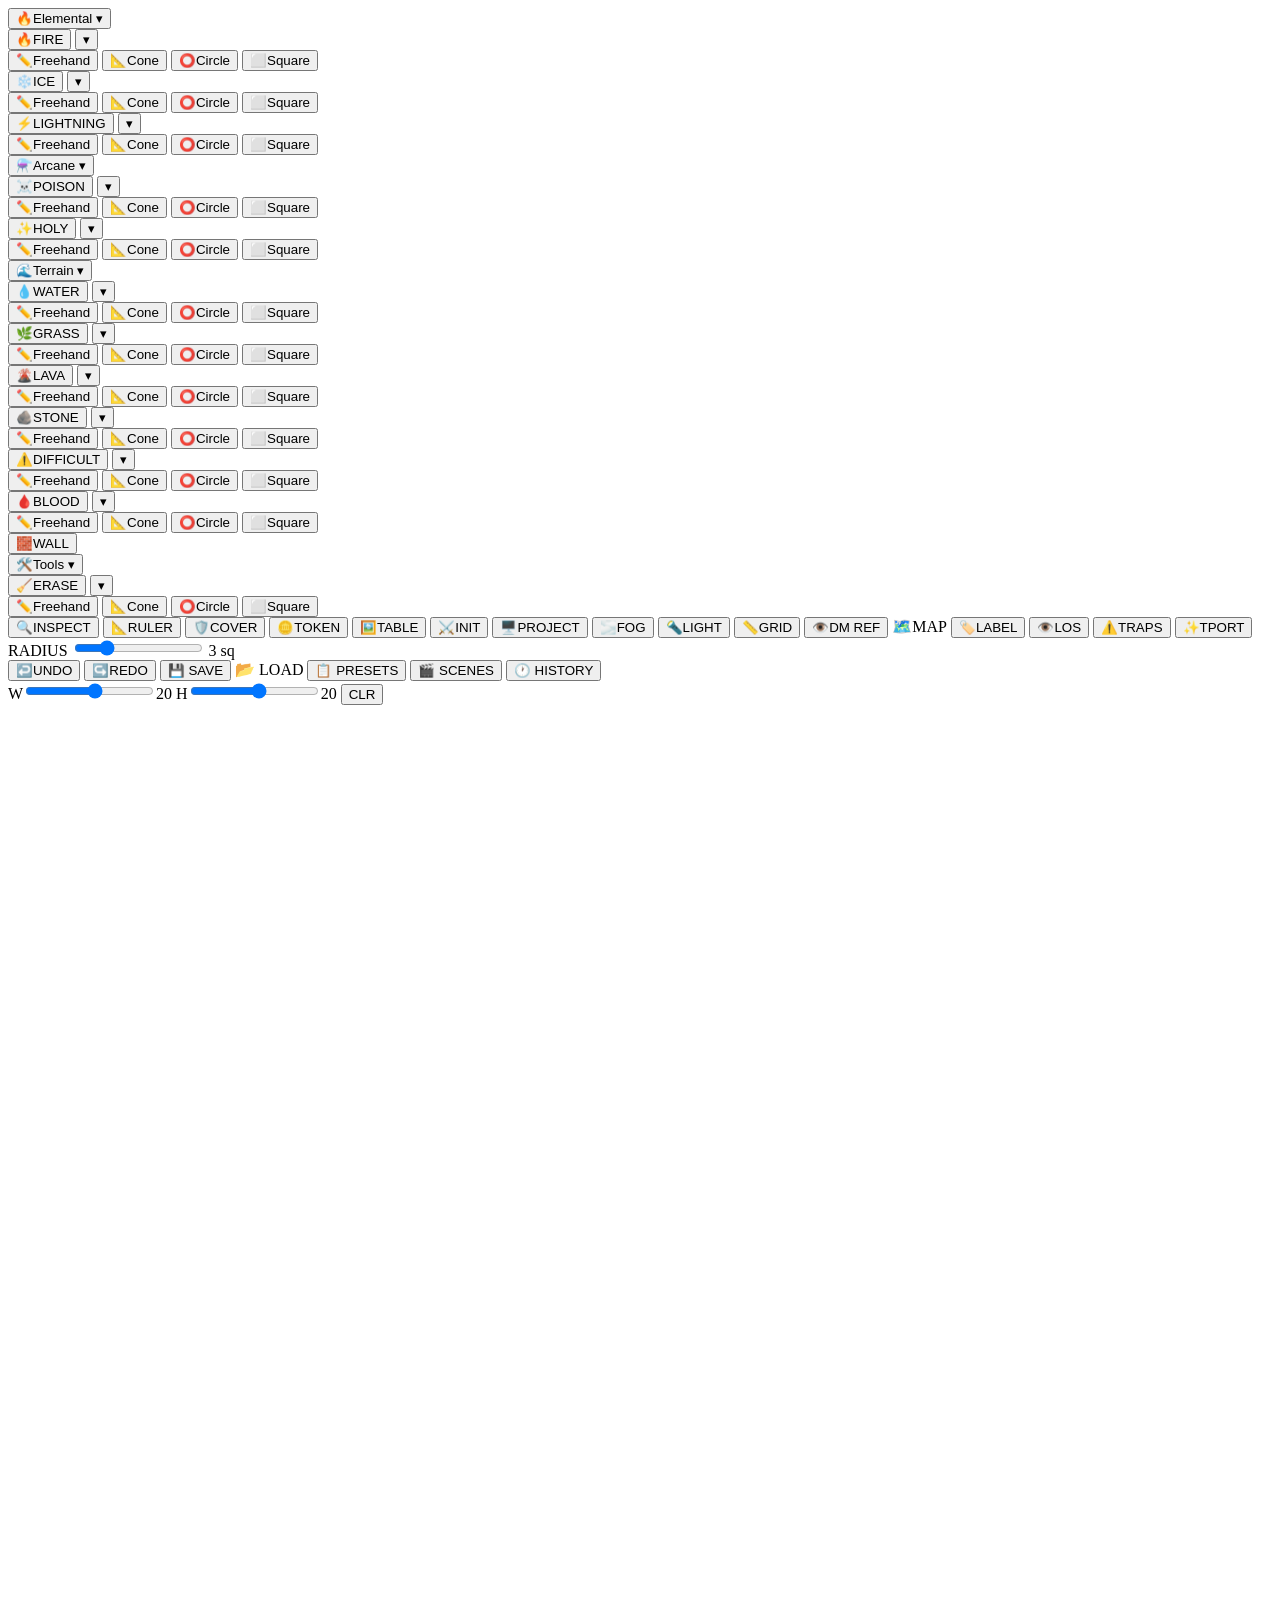
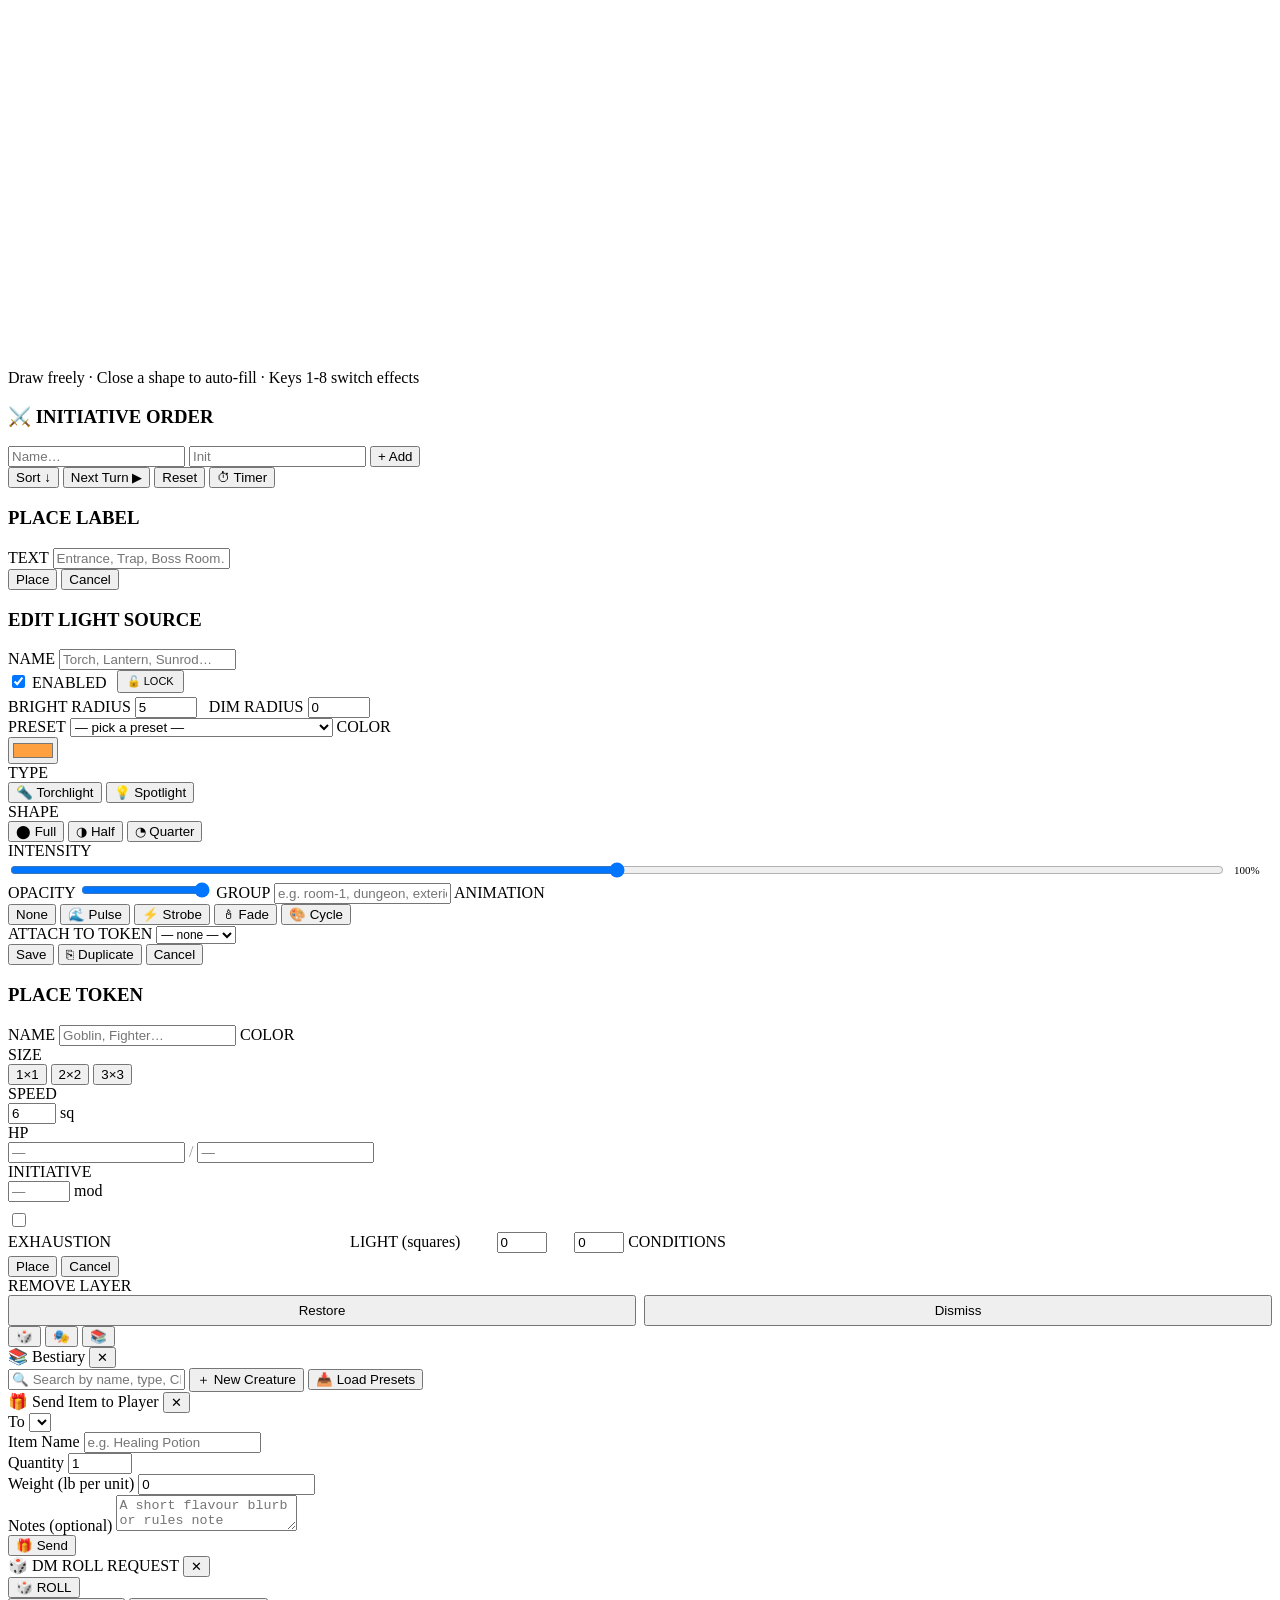
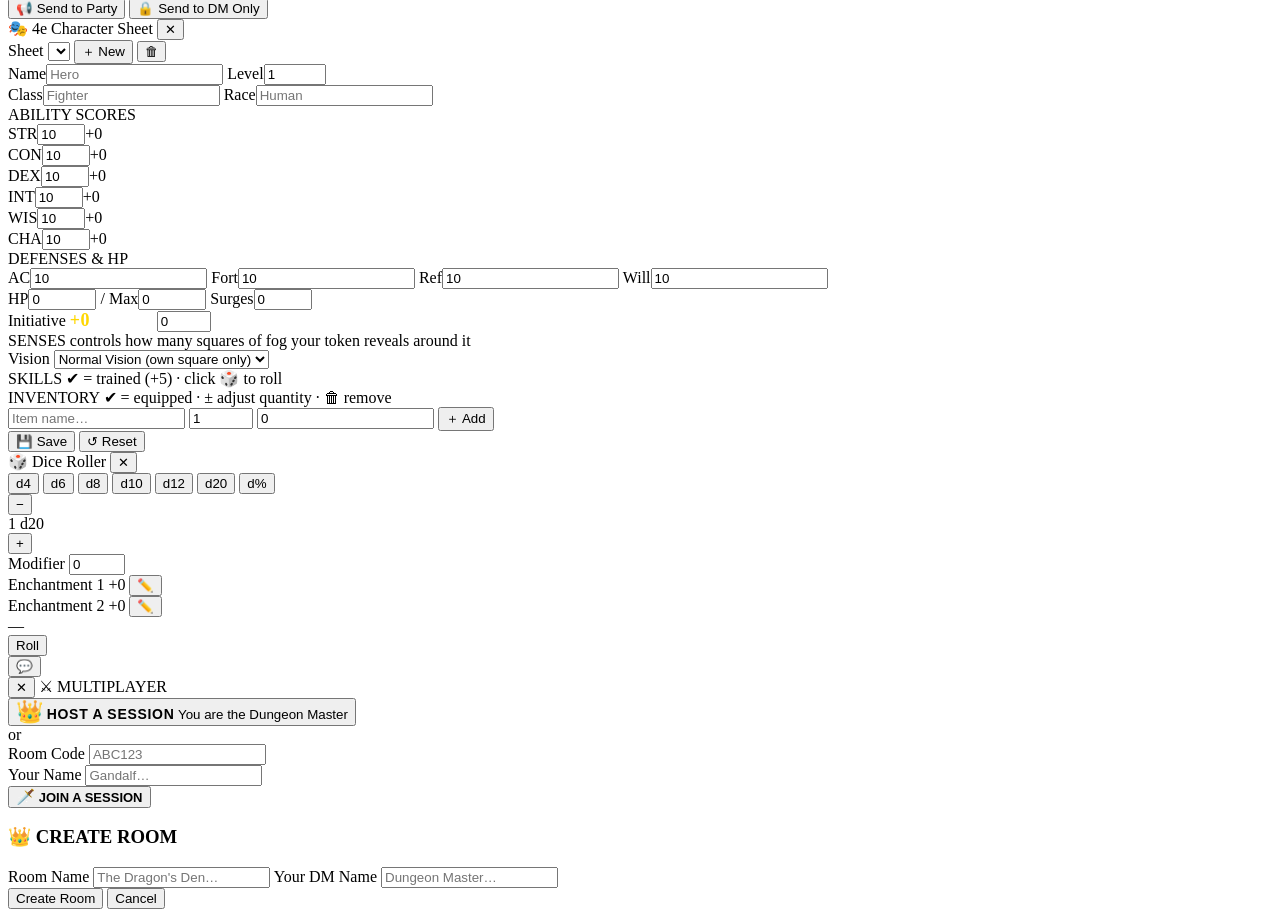
==== index.html @ 69762aa9 "fix: load/save buttons, magical darkness, ambient light, terrain crash - Load button: convert to <la" ====
<!DOCTYPE html>
<html lang="en">
<head>
<meta charset="UTF-8">
<meta name="viewport" content="width=device-width, initial-scale=1.0">
<title>D&D 4e Battle Grid</title>
<link rel="stylesheet" href="style.css?v=15">
</head>
<body>
<div id="app">
  <div id="toolbar" role="toolbar" aria-label="Drawing tools">
    <div class="toolbar-left">
      <!-- Effect categories (expandable) -->
      <div class="effect-categories">

        <!-- ── Elemental ── -->
        <div class="effect-cat open" id="cat-elemental">
          <button class="cat-toggle" type="button" aria-expanded="true">
            <span class="cat-icon">🔥</span><span class="cat-label">Elemental</span>
            <span class="cat-arrow">▾</span>
          </button>
          <div class="cat-pills">
            <div class="cat-pills-inner">
              <div class="effect-group">
                <div class="effect-pill fire-pill active" id="pill-fire">
                  <button class="effect-main" data-effect="fire" aria-pressed="true" title="Fire effect"><span class="icon">🔥</span>FIRE</button>
                  <button class="arrow-btn" data-toggle="fire" aria-haspopup="true" aria-expanded="false" aria-label="Fire shape options">▾</button>
                </div>
                <div class="shape-dropdown" id="dd-fire" role="menu">
                  <button class="shape-item selected" data-effect="fire" data-shape="draw" role="menuitem"><span class="sicon">✏️</span>Freehand</button>
                  <button class="shape-item" data-effect="fire" data-shape="cone" role="menuitem"><span class="sicon">📐</span>Cone</button>
                  <button class="shape-item" data-effect="fire" data-shape="circle" role="menuitem"><span class="sicon">⭕</span>Circle</button>
                  <button class="shape-item" data-effect="fire" data-shape="square" role="menuitem"><span class="sicon">⬜</span>Square</button>
                </div>
              </div>
              <div class="effect-group">
                <div class="effect-pill ice-pill" id="pill-ice">
                  <button class="effect-main" data-effect="ice" aria-pressed="false" title="Ice effect"><span class="icon">❄️</span>ICE</button>
                  <button class="arrow-btn" data-toggle="ice" aria-haspopup="true" aria-expanded="false" aria-label="Ice shape options">▾</button>
                </div>
                <div class="shape-dropdown" id="dd-ice" role="menu">
                  <button class="shape-item selected" data-effect="ice" data-shape="draw" role="menuitem"><span class="sicon">✏️</span>Freehand</button>
                  <button class="shape-item" data-effect="ice" data-shape="cone" role="menuitem"><span class="sicon">📐</span>Cone</button>
                  <button class="shape-item" data-effect="ice" data-shape="circle" role="menuitem"><span class="sicon">⭕</span>Circle</button>
                  <button class="shape-item" data-effect="ice" data-shape="square" role="menuitem"><span class="sicon">⬜</span>Square</button>
                </div>
              </div>
              <div class="effect-group">
                <div class="effect-pill lightning-pill" id="pill-lightning">
                  <button class="effect-main" data-effect="lightning" aria-pressed="false" title="Lightning effect"><span class="icon">⚡</span>LIGHTNING</button>
                  <button class="arrow-btn" data-toggle="lightning" aria-haspopup="true" aria-expanded="false" aria-label="Lightning shape options">▾</button>
                </div>
                <div class="shape-dropdown" id="dd-lightning" role="menu">
                  <button class="shape-item selected" data-effect="lightning" data-shape="draw" role="menuitem"><span class="sicon">✏️</span>Freehand</button>
                  <button class="shape-item" data-effect="lightning" data-shape="cone" role="menuitem"><span class="sicon">📐</span>Cone</button>
                  <button class="shape-item" data-effect="lightning" data-shape="circle" role="menuitem"><span class="sicon">⭕</span>Circle</button>
                  <button class="shape-item" data-effect="lightning" data-shape="square" role="menuitem"><span class="sicon">⬜</span>Square</button>
                </div>
              </div>
            </div>
          </div>
        </div>

        <!-- ── Arcane ── -->
        <div class="effect-cat" id="cat-arcane">
          <button class="cat-toggle" type="button" aria-expanded="false">
            <span class="cat-icon">⚗️</span><span class="cat-label">Arcane</span>
            <span class="cat-arrow">▾</span>
          </button>
          <div class="cat-pills">
            <div class="cat-pills-inner">
              <div class="effect-group">
                <div class="effect-pill poison-pill" id="pill-poison">
                  <button class="effect-main" data-effect="poison" aria-pressed="false" title="Poison effect"><span class="icon">☠️</span>POISON</button>
                  <button class="arrow-btn" data-toggle="poison" aria-haspopup="true" aria-expanded="false" aria-label="Poison shape options">▾</button>
                </div>
                <div class="shape-dropdown" id="dd-poison" role="menu">
                  <button class="shape-item selected" data-effect="poison" data-shape="draw" role="menuitem"><span class="sicon">✏️</span>Freehand</button>
                  <button class="shape-item" data-effect="poison" data-shape="cone" role="menuitem"><span class="sicon">📐</span>Cone</button>
                  <button class="shape-item" data-effect="poison" data-shape="circle" role="menuitem"><span class="sicon">⭕</span>Circle</button>
                  <button class="shape-item" data-effect="poison" data-shape="square" role="menuitem"><span class="sicon">⬜</span>Square</button>
                </div>
              </div>
              <div class="effect-group">
                <div class="effect-pill holy-pill" id="pill-holy">
                  <button class="effect-main" data-effect="holy" aria-pressed="false" title="Holy effect"><span class="icon">✨</span>HOLY</button>
                  <button class="arrow-btn" data-toggle="holy" aria-haspopup="true" aria-expanded="false" aria-label="Holy shape options">▾</button>
                </div>
                <div class="shape-dropdown" id="dd-holy" role="menu">
                  <button class="shape-item selected" data-effect="holy" data-shape="draw" role="menuitem"><span class="sicon">✏️</span>Freehand</button>
                  <button class="shape-item" data-effect="holy" data-shape="cone" role="menuitem"><span class="sicon">📐</span>Cone</button>
                  <button class="shape-item" data-effect="holy" data-shape="circle" role="menuitem"><span class="sicon">⭕</span>Circle</button>
                  <button class="shape-item" data-effect="holy" data-shape="square" role="menuitem"><span class="sicon">⬜</span>Square</button>
                </div>
              </div>
            </div>
          </div>
        </div>

        <!-- ── Terrain ── -->
        <div class="effect-cat" id="cat-terrain">
          <button class="cat-toggle" type="button" aria-expanded="false">
            <span class="cat-icon">🌊</span><span class="cat-label">Terrain</span>
            <span class="cat-arrow">▾</span>
          </button>
          <div class="cat-pills">
            <div class="cat-pills-inner">
              <div class="effect-group">
                <div class="effect-pill water-pill" id="pill-water">
                  <button class="effect-main" data-effect="water" aria-pressed="false" title="Water terrain"><span class="icon">💧</span>WATER</button>
                  <button class="arrow-btn" data-toggle="water" aria-haspopup="true" aria-expanded="false" aria-label="Water shape options">▾</button>
                </div>
                <div class="shape-dropdown" id="dd-water" role="menu">
                  <button class="shape-item selected" data-effect="water" data-shape="draw" role="menuitem"><span class="sicon">✏️</span>Freehand</button>
                  <button class="shape-item" data-effect="water" data-shape="cone" role="menuitem"><span class="sicon">📐</span>Cone</button>
                  <button class="shape-item" data-effect="water" data-shape="circle" role="menuitem"><span class="sicon">⭕</span>Circle</button>
                  <button class="shape-item" data-effect="water" data-shape="square" role="menuitem"><span class="sicon">⬜</span>Square</button>
                </div>
              </div>
              <div class="effect-group">
                <div class="effect-pill grass-pill" id="pill-grass">
                  <button class="effect-main" data-effect="grass" aria-pressed="false" title="Grass terrain"><span class="icon">🌿</span>GRASS</button>
                  <button class="arrow-btn" data-toggle="grass" aria-haspopup="true" aria-expanded="false" aria-label="Grass shape options">▾</button>
                </div>
                <div class="shape-dropdown" id="dd-grass" role="menu">
                  <button class="shape-item selected" data-effect="grass" data-shape="draw" role="menuitem"><span class="sicon">✏️</span>Freehand</button>
                  <button class="shape-item" data-effect="grass" data-shape="cone" role="menuitem"><span class="sicon">📐</span>Cone</button>
                  <button class="shape-item" data-effect="grass" data-shape="circle" role="menuitem"><span class="sicon">⭕</span>Circle</button>
                  <button class="shape-item" data-effect="grass" data-shape="square" role="menuitem"><span class="sicon">⬜</span>Square</button>
                </div>
              </div>
              <div class="effect-group">
                <div class="effect-pill lava-pill" id="pill-lava">
                  <button class="effect-main" data-effect="lava" aria-pressed="false" title="Lava terrain"><span class="icon">🌋</span>LAVA</button>
                  <button class="arrow-btn" data-toggle="lava" aria-haspopup="true" aria-expanded="false" aria-label="Lava shape options">▾</button>
                </div>
                <div class="shape-dropdown" id="dd-lava" role="menu">
                  <button class="shape-item selected" data-effect="lava" data-shape="draw" role="menuitem"><span class="sicon">✏️</span>Freehand</button>
                  <button class="shape-item" data-effect="lava" data-shape="cone" role="menuitem"><span class="sicon">📐</span>Cone</button>
                  <button class="shape-item" data-effect="lava" data-shape="circle" role="menuitem"><span class="sicon">⭕</span>Circle</button>
                  <button class="shape-item" data-effect="lava" data-shape="square" role="menuitem"><span class="sicon">⬜</span>Square</button>
                </div>
              </div>
              <div class="effect-group">
                <div class="effect-pill stone-pill" id="pill-stone">
                  <button class="effect-main" data-effect="stone" aria-pressed="false" title="Stone floor terrain"><span class="icon">🪨</span>STONE</button>
                  <button class="arrow-btn" data-toggle="stone" aria-haspopup="true" aria-expanded="false" aria-label="Stone shape options">▾</button>
                </div>
                <div class="shape-dropdown" id="dd-stone" role="menu">
                  <button class="shape-item selected" data-effect="stone" data-shape="draw" role="menuitem"><span class="sicon">✏️</span>Freehand</button>
                  <button class="shape-item" data-effect="stone" data-shape="cone" role="menuitem"><span class="sicon">📐</span>Cone</button>
                  <button class="shape-item" data-effect="stone" data-shape="circle" role="menuitem"><span class="sicon">⭕</span>Circle</button>
                  <button class="shape-item" data-effect="stone" data-shape="square" role="menuitem"><span class="sicon">⬜</span>Square</button>
                </div>
              </div>
              <div class="effect-group">
                <div class="effect-pill difficult-pill" id="pill-difficult">
                  <button class="effect-main" data-effect="difficult" aria-pressed="false" title="Difficult terrain"><span class="icon">⚠️</span>DIFFICULT</button>
                  <button class="arrow-btn" data-toggle="difficult" aria-haspopup="true" aria-expanded="false" aria-label="Difficult shape options">▾</button>
                </div>
                <div class="shape-dropdown" id="dd-difficult" role="menu">
                  <button class="shape-item selected" data-effect="difficult" data-shape="draw" role="menuitem"><span class="sicon">✏️</span>Freehand</button>
                  <button class="shape-item" data-effect="difficult" data-shape="cone" role="menuitem"><span class="sicon">📐</span>Cone</button>
                  <button class="shape-item" data-effect="difficult" data-shape="circle" role="menuitem"><span class="sicon">⭕</span>Circle</button>
                  <button class="shape-item" data-effect="difficult" data-shape="square" role="menuitem"><span class="sicon">⬜</span>Square</button>
                </div>
              </div>
              <div class="effect-group">
                <div class="effect-pill blood-pill" id="pill-blood">
                  <button class="effect-main" data-effect="blood" aria-pressed="false" title="Blood splatter"><span class="icon">🩸</span>BLOOD</button>
                  <button class="arrow-btn" data-toggle="blood" aria-haspopup="true" aria-expanded="false" aria-label="Blood shape options">▾</button>
                </div>
                <div class="shape-dropdown" id="dd-blood" role="menu">
                  <button class="shape-item selected" data-effect="blood" data-shape="draw" role="menuitem"><span class="sicon">✏️</span>Freehand</button>
                  <button class="shape-item" data-effect="blood" data-shape="cone" role="menuitem"><span class="sicon">📐</span>Cone</button>
                  <button class="shape-item" data-effect="blood" data-shape="circle" role="menuitem"><span class="sicon">⭕</span>Circle</button>
                  <button class="shape-item" data-effect="blood" data-shape="square" role="menuitem"><span class="sicon">⬜</span>Square</button>
                </div>
              </div>
              <button class="icon-btn cat-icon-btn" id="wall-btn" title="Wall tool — click and drag to draw walls · Shift-click to erase nearest wall"><span class="icon">🧱</span>WALL</button>
            </div>
          </div>
        </div>

        <!-- ── Tools ── -->
        <div class="effect-cat" id="cat-tools">
          <button class="cat-toggle" type="button" aria-expanded="false">
            <span class="cat-icon">🛠️</span><span class="cat-label">Tools</span>
            <span class="cat-arrow">▾</span>
          </button>
          <div class="cat-pills">
            <div class="cat-pills-inner">
              <div class="effect-group">
                <div class="effect-pill erase-pill" id="pill-erase">
                  <button class="effect-main" data-effect="erase" aria-pressed="false" title="Erase"><span class="icon">🧹</span>ERASE</button>
                  <button class="arrow-btn" data-toggle="erase" aria-haspopup="true" aria-expanded="false" aria-label="Erase shape options">▾</button>
                </div>
                <div class="shape-dropdown" id="dd-erase" role="menu">
                  <button class="shape-item selected" data-effect="erase" data-shape="draw" role="menuitem"><span class="sicon">✏️</span>Freehand</button>
                  <button class="shape-item" data-effect="erase" data-shape="cone" role="menuitem"><span class="sicon">📐</span>Cone</button>
                  <button class="shape-item" data-effect="erase" data-shape="circle" role="menuitem"><span class="sicon">⭕</span>Circle</button>
                  <button class="shape-item" data-effect="erase" data-shape="square" role="menuitem"><span class="sicon">⬜</span>Square</button>
                </div>
              </div>
              <button class="icon-btn cat-icon-btn" id="inspect-btn" title="Inspect cell status effects"><span class="icon">🔍</span>INSPECT</button>
              <button class="icon-btn cat-icon-btn" id="ruler-btn" title="Measure distance — click and drag"><span class="icon">📐</span>RULER</button>
              <button class="icon-btn cat-icon-btn" id="cover-btn" title="Mark cell edges with cover (½, ¾, full)"><span class="icon">🛡️</span>COVER</button>
              <button class="icon-btn cat-icon-btn" id="token-btn" title="Open bestiary &amp; place tokens — drag a creature onto the grid, or click an empty cell for a quick token, or click an existing token to edit"><span class="icon">🪙</span>TOKEN</button>
              <button class="icon-btn cat-icon-btn" id="bounds-btn" title="Set projection boundary for your table"><span class="icon">🖼️</span>TABLE</button>
              <button class="icon-btn cat-icon-btn" id="init-btn" title="Initiative tracker"><span class="icon">⚔️</span>INIT</button>
              <button class="icon-btn cat-icon-btn" id="project-btn" title="Open projection window for projector display"><span class="icon">🖥️</span>PROJECT</button>
              <button class="icon-btn cat-icon-btn" id="fog-btn" title="Fog of War — drag to reveal, Shift-drag to hide"><span class="icon">🌫️</span>FOG</button>
              <div id="fog-panel" style="display:none">
                <button class="icon-btn" id="fog-cover-btn" title="Cover all tiles with fog">⬛ COVER</button>
                <button class="icon-btn" id="fog-uncover-btn" title="Remove all fog">⬜ UNCOVER</button>
              </div>
              <button class="icon-btn cat-icon-btn" id="light-btn" title="Place light sources (torch, lantern, daylight) — uncover fog inside their radius"><span class="icon">🔦</span>LIGHT</button>
              <div id="light-panel" style="display:none">
                <div class="light-type-btns" id="light-place-type-btns">
                  <button class="light-type-btn active" data-type="torch"     title="Torchlight — soft organic glow, radiates in all directions">🔦 Torch</button>
                  <button class="light-type-btn"         data-type="spotlight" title="Spotlight — sharp focused beam with hard edges">💡 Spotlight</button>
                </div>
                <label for="light-radius-input" style="margin-left:6px">RADIUS</label>
                <input type="range" id="light-radius-input" min="1" max="20" value="5" step="1" aria-label="Light radius in squares">
                <input type="number" id="light-radius-val" value="5" min="1" max="20" step="1" aria-label="Light radius exact value" style="width:38px">
                <span class="radius-note">sq</span>
                <span class="radius-note" style="margin-left:6px">SHAPE</span>
                <div class="light-shape-btns" id="light-place-shape-btns">
                  <button class="light-shape-btn active" data-shape="full"    title="Full circle (360°)">⬤</button>
                  <button class="light-shape-btn"         data-shape="half"    title="Half circle (180°)">◑</button>
                  <button class="light-shape-btn"         data-shape="quarter" title="Quarter circle (90°)">◔</button>
                </div>
                <span class="radius-note" style="margin-left:6px">DIM</span>
                <input type="number" id="light-place-dimradius" value="0" min="0" max="20" step="1" style="width:38px" title="Dim light outer radius (0 = no dim zone)">
                <span class="radius-note">sq</span>
                <span class="radius-note" style="margin-left:6px">COLOR</span>
                <input type="color" id="light-place-color" value="#FFA040" title="Light color" class="light-color-swatch">
                <button class="icon-btn" id="darkness-mode-btn" title="Draw Magical Darkness — click/drag to paint, Shift to erase. Suppresses all light." style="margin-left:6px">🌑 DARK</button>
                <div style="display:flex;align-items:center;gap:6px;margin-top:6px;flex-wrap:wrap">
                  <span class="radius-note">AMBIENT</span>
                  <input type="range" id="ambient-light-slider" min="0" max="100" value="0" step="1" style="width:80px">
                  <span id="ambient-light-val" style="min-width:34px;font-size:11px">0%</span>
                  <button class="icon-btn" id="tod-day"      title="Daytime — full daylight">☀️</button>
                  <button class="icon-btn" id="tod-dusk"     title="Dusk — dim ambient">🌅</button>
                  <button class="icon-btn" id="tod-night"    title="Night — very low ambient">🌙</button>
                  <button class="icon-btn" id="tod-midnight" title="Midnight — no ambient light">⬛</button>
                </div>
                <div id="light-group-manager" style="margin-top:4px"></div>
                <div style="display:flex;gap:4px;margin-top:4px;flex-wrap:wrap">
                  <select id="encounter-preset-select" style="font-size:11px"><option value="">— encounter presets —</option></select>
                  <button class="icon-btn" id="encounter-preset-save" title="Save current lights as a named preset">💾 Save</button>
                  <button class="icon-btn" id="encounter-preset-load" title="Load selected preset">📂 Load</button>
                </div>
              </div>
              <button class="icon-btn cat-icon-btn" id="grid-overlay-btn" title="Cycle grid display: Off → Coords (A1, B2…) → 1″ physical overlay → Off"><span class="icon">📏</span><span id="grid-overlay-label">GRID</span></button>
              <div id="grid-scale-panel" style="display:none">
                <label for="grid-scale-input">SCALE</label>
                <input type="range" id="grid-scale-input" min="32" max="150" value="96" step="1" aria-label="Grid overlay size in pixels per inch">
                <input type="number" id="grid-scale-val" value="96" min="32" max="150" step="1" aria-label="Grid overlay size exact value">
                <span class="radius-note">px</span>
              </div>
              <button class="icon-btn cat-icon-btn" id="dm-ref-btn" title="Toggle DM reference view — full map without fog"><span class="icon">👁️</span>DM REF</button>
              <label class="icon-btn cat-icon-btn" id="map-btn" title="Import background map image"><span class="icon">🗺️</span>MAP<input type="file" id="map-input" accept="image/*" style="position:absolute;opacity:0;pointer-events:none;width:0;height:0;overflow:hidden"></label>
              <div id="map-panel" style="display:none">
                <button class="icon-btn" id="map-clear-btn" title="Remove background image">✕ CLEAR</button>
              </div>
              <button class="icon-btn cat-icon-btn" id="label-btn" title="Place text labels on the map · click cell to place or edit"><span class="icon">🏷️</span>LABEL</button>
              <button class="icon-btn cat-icon-btn" id="los-btn" title="Line of sight checker — drag to check LoS"><span class="icon">👁️</span>LOS</button>
              <button class="icon-btn cat-icon-btn" id="trap-btn" title="Place DM-only trap markers · visible in DM Ref, hidden on projector"><span class="icon">⚠️</span>TRAPS</button>
              <button class="icon-btn cat-icon-btn" id="teleport-btn" title="Teleport a token — click token then destination"><span class="icon">✨</span>TPORT</button>
            </div>
          </div>
        </div>

      </div><!-- /effect-categories -->
      <div id="radius-panel">
        <label for="radius-input">RADIUS</label>
        <input type="range" id="radius-input" min="1" max="10" value="3" aria-label="Radius in squares">
        <span id="radius-val-display">3</span>
        <span class="radius-note">sq</span>
      </div>

      <!-- Utility buttons separated by a visual divider -->
      <div class="toolbar-actions">
        <button class="icon-btn" id="undo-btn" title="Undo (Ctrl+Z)"><span class="icon">↩️</span>UNDO</button>
        <button class="icon-btn" id="redo-btn" title="Redo (Ctrl+Shift+Z)"><span class="icon">↪️</span>REDO</button>
        <button class="icon-btn" id="save-btn" title="Save current battle state to a JSON file">💾 SAVE</button>
        <label class="icon-btn" id="load-btn" title="Load a battle state from a JSON file">📂 LOAD<input type="file" id="load-input" style="position:absolute;opacity:0;pointer-events:none;width:0;height:0;overflow:hidden"></label>
        <button class="icon-btn" id="preset-btn" title="Save and restore named encounter presets">📋 PRESETS</button>
        <div id="preset-panel" style="display:none">
          <div id="preset-list"></div>
          <div id="preset-add-row">
            <input type="text" id="preset-name-in" placeholder="Preset name…" maxlength="24" autocomplete="off">
            <button id="preset-save-btn">+ Save</button>
          </div>
        </div>
        <button class="icon-btn" id="scenes-btn" title="Save and switch between named scenes">🎬 SCENES</button>
        <div id="scenes-panel" style="display:none">
          <div id="scene-list"></div>
          <div id="scene-add-row">
            <input type="text" id="scene-name-in" placeholder="Scene name…" maxlength="28" autocomplete="off">
            <button id="scene-save-btn">+ Save</button>
          </div>
        </div>
        <button class="icon-btn" id="undo-history-btn" title="Undo history">🕐 HISTORY</button>
        <div id="undo-panel" style="display:none; flex-direction:column; gap:6px; padding:8px">
          <div id="undo-count" style="font-size:11px; color:rgba(255,255,255,0.6)"></div>
          <button class="icon-btn" id="undo-all-btn">↩ Undo All</button>
        </div>
      </div>
    </div>
    <div class="toolbar-right">
      <label>W<input type="range" id="col-slider" min="8" max="30" value="20" aria-label="Grid width"><span id="col-val">20</span></label>
      <label>H<input type="range" id="row-slider" min="8" max="30" value="20" aria-label="Grid height"><span id="row-val">20</span></label>
      <button class="icon-btn" id="clear-btn" title="Clear all effects and tokens">CLR</button>
    </div>
  </div>

  <div id="canvas-wrap"><canvas id="grid" role="img" aria-label="Battle grid"></canvas></div>
  <div id="hint" aria-live="polite"></div>

  <div id="init-panel" aria-label="Initiative tracker">
    <div id="init-header">
      <h3>⚔️ INITIATIVE ORDER</h3>
      <span id="round-label"></span>
      <div id="turn-timer" style="display:none">
        <span id="timer-display">0:30</span>
        <button class="timer-btn" id="timer-toggle" title="Start/pause timer">▶</button>
        <button class="timer-btn" id="timer-reset" title="Reset timer">↺</button>
      </div>
    </div>
    <div id="init-add-row">
      <input id="init-name-in" type="text" placeholder="Name…" maxlength="24" autocomplete="off" aria-label="Combatant name">
      <input id="init-score-in" type="number" placeholder="Init" aria-label="Initiative score">
      <button id="init-add-btn">+ Add</button>
    </div>
    <div id="init-list" role="list"></div>
    <div id="init-controls">
      <button class="init-ctrl-btn" id="init-sort-btn" title="Sort by initiative score">Sort ↓</button>
      <button class="init-ctrl-btn go" id="init-next-btn" title="Advance to next turn">Next Turn ▶</button>
      <button class="init-ctrl-btn" id="init-reset-btn" title="Reset to round 1">Reset</button>
      <button class="init-ctrl-btn" id="timer-btn" title="Toggle turn timer">⏱ Timer</button>
    </div>
  </div>
</div>

<!-- Projector Setup Modal -->
<div class="modal-overlay" id="projector-modal" role="dialog" aria-modal="true" aria-labelledby="projector-modal-title" style="display:none">
  <div class="modal">
    <h3 id="projector-modal-title">🖥️ PROJECTOR SETUP</h3>
    <ol class="proj-steps">
      <li>In your OS display settings, set the projector as an <strong>extended display</strong> (not mirrored)</li>
      <li>Click <strong>OPEN WINDOW</strong> below to open the projection window</li>
      <li>Drag it to your projector display</li>
      <li>Click the <strong>⛶ FULLSCREEN</strong> button inside that window</li>
    </ol>
    <p class="proj-note">Bluetooth projectors: connect first so the OS sees them as a display, then follow the steps above.</p>
    <div class="modal-btns">
      <button class="modal-btn primary" id="proj-open-btn">OPEN WINDOW</button>
      <button class="modal-btn secondary" id="proj-cancel-btn">Cancel</button>
    </div>
  </div>
</div>

<!-- Label Modal -->
<div class="modal-overlay" id="label-modal" role="dialog" aria-modal="true" aria-labelledby="label-modal-title">
  <div class="modal">
    <h3 id="label-modal-title">PLACE LABEL</h3>
    <label for="label-text-in">TEXT</label>
    <input type="text" id="label-text-in" placeholder="Entrance, Trap, Boss Room…" maxlength="32" autocomplete="off">
    <div class="modal-btns">
      <button class="modal-btn primary" id="label-ok">Place</button>
      <button class="modal-btn danger" id="label-delete" style="display:none">Delete</button>
      <button class="modal-btn secondary" id="label-cancel">Cancel</button>
    </div>
  </div>
</div>

<!-- Light Source Modal -->
<div class="modal-overlay" id="light-modal" role="dialog" aria-modal="true" aria-labelledby="light-modal-title">
  <div class="modal">
    <h3 id="light-modal-title">EDIT LIGHT SOURCE</h3>
    <label for="light-name-in">NAME</label>
    <input type="text" id="light-name-in" placeholder="Torch, Lantern, Sunrod…" maxlength="32" autocomplete="off">
    <div style="display:flex;align-items:center;gap:10px;margin-bottom:4px">
      <label><input type="checkbox" id="light-edit-enabled" checked> ENABLED</label>
      <button class="icon-btn" id="light-edit-lock" style="font-size:11px;padding:3px 8px">🔓 LOCK</button>
    </div>
    <div style="display:flex;gap:12px;align-items:flex-end">
      <div><label for="light-edit-radius">BRIGHT RADIUS</label>
      <input type="number" id="light-edit-radius" min="1" max="30" value="5" style="width:54px"></div>
      <div><label for="light-edit-dimradius">DIM RADIUS</label>
      <input type="number" id="light-edit-dimradius" min="0" max="30" value="0" style="width:54px"></div>
    </div>
    <label for="light-preset">PRESET</label>
    <select id="light-preset">
      <option value="">— pick a preset —</option>
      <optgroup label="🔥 Fire &amp; Flame">
        <option value="candle">🕯 Candle (2 sq)</option>
        <option value="torch">🔦 Torch (5 sq)</option>
        <option value="campfire">🔥 Campfire (6 sq)</option>
        <option value="lantern">🏮 Hooded Lantern (6 sq)</option>
        <option value="bullseye">🔦 Bullseye Lantern (8 sq, directional)</option>
        <option value="oillantern">🪔 Oil Lantern (8 sq)</option>
        <option value="bonfire">🔥 Bonfire (10 sq)</option>
        <option value="brazier">🔥 Brazier (8 sq)</option>
      </optgroup>
      <optgroup label="✨ Magical">
        <option value="sunrod">🌟 Sunrod (12 sq)</option>
        <option value="daylight">☀️ Daylight Spell (20 sq)</option>
        <option value="faeriefire">💜 Faerie Fire (4 sq)</option>
        <option value="eldritchflame">🟣 Eldritch Flame (6 sq)</option>
        <option value="dancinglight">🔵 Dancing Light (4 sq)</option>
        <option value="moonlight">🌙 Moonlight (15 sq)</option>
        <option value="coldfire">❄️ Coldfire (5 sq)</option>
        <option value="ghostlight">👻 Ghost Light (5 sq)</option>
      </optgroup>
      <optgroup label="🌿 Natural">
        <option value="bioluminescence">🟢 Bioluminescence (3 sq)</option>
        <option value="glowshroom">🍄 Glowshroom (2 sq)</option>
      </optgroup>
    </select>
    <label>COLOR</label>
    <div style="display:flex;align-items:center;gap:8px">
      <input type="color" id="light-edit-color" value="#FFA040" class="light-color-swatch light-color-swatch-lg">
      <span id="light-color-label" style="font-size:11px;color:rgba(255,255,255,0.45)">#FFA040</span>
    </div>
    <label>TYPE</label>
    <div class="light-type-btns" id="light-edit-type-btns">
      <button class="light-type-btn" data-type="torch"     title="Soft organic glow that radiates outward — warm and natural">🔦 Torchlight</button>
      <button class="light-type-btn" data-type="spotlight" title="Sharp focused beam with hard edges — like a theater spotlight or lantern beam">💡 Spotlight</button>
    </div>
    <label>SHAPE</label>
    <div class="light-shape-btns" id="light-edit-shape-btns">
      <button class="light-shape-btn" data-shape="full"    title="Full circle — illuminates all directions">⬤ Full</button>
      <button class="light-shape-btn" data-shape="half"    title="Half circle — illuminates a 180° arc">◑ Half</button>
      <button class="light-shape-btn" data-shape="quarter" title="Quarter circle — illuminates a 90° cone">◔ Quarter</button>
    </div>
    <div id="light-dir-wrap" style="display:none">
      <label>DIRECTION</label>
      <div style="display:flex;align-items:center;gap:8px;margin-bottom:6px">
        <div class="light-dir-compass" id="light-dir-compass">
          <button class="light-dir-btn" data-angle="225" title="Northwest">↖</button>
          <button class="light-dir-btn" data-angle="270" title="North (up)">↑</button>
          <button class="light-dir-btn" data-angle="315" title="Northeast">↗</button>
          <button class="light-dir-btn" data-angle="180" title="West (left)">←</button>
          <div class="light-dir-face" id="light-dir-face">→</div>
          <button class="light-dir-btn" data-angle="0"   title="East (right)">→</button>
          <button class="light-dir-btn" data-angle="135" title="Southwest">↙</button>
          <button class="light-dir-btn" data-angle="90"  title="South (down)">↓</button>
          <button class="light-dir-btn" data-angle="45"  title="Southeast">↘</button>
        </div>
        <div style="display:flex;flex-direction:column;align-items:center;gap:4px">
          <label style="font-size:9px;color:rgba(255,255,255,0.4);letter-spacing:.06em">ANGLE</label>
          <input type="number" id="light-edit-angle-num" min="0" max="359" value="0" step="1"
                 style="width:52px;text-align:center" title="Exact angle in degrees (0–359)">
          <span style="font-size:9px;color:rgba(255,255,255,0.35)">degrees</span>
        </div>
      </div>
      <input type="hidden" id="light-edit-angle" value="0">
    </div>
    <label>INTENSITY</label>
    <div style="display:flex;gap:8px;align-items:center">
      <input type="range" id="light-edit-intensity" min="0" max="200" value="100" style="flex:1">
      <span id="light-edit-intensity-val" style="min-width:38px;font-size:11px">100%</span>
    </div>
    <label>OPACITY</label>
    <input type="range" id="light-edit-opacity" min="0" max="100" value="100">
    <label>GROUP</label>
    <input type="text" id="light-edit-group" placeholder="e.g. room-1, dungeon, exterior" maxlength="32" autocomplete="off">
    <label>ANIMATION</label>
    <div class="light-type-btns" id="light-edit-anim-btns">
      <button class="light-anim-btn active" data-anim="none">None</button>
      <button class="light-anim-btn" data-anim="pulse">🌊 Pulse</button>
      <button class="light-anim-btn" data-anim="strobe">⚡ Strobe</button>
      <button class="light-anim-btn" data-anim="fade">🕯 Fade</button>
      <button class="light-anim-btn" data-anim="cycle">🎨 Cycle</button>
    </div>
    <div id="light-anim-color2-wrap" style="display:none">
      <label>CYCLE TO COLOR</label>
      <div style="display:flex;align-items:center;gap:8px">
        <input type="color" id="light-edit-animcolor2" value="#FF4040" class="light-color-swatch light-color-swatch-lg">
        <span style="font-size:11px;color:rgba(255,255,255,0.45)">second color for cycle animation</span>
      </div>
    </div>
    <label>ATTACH TO TOKEN</label>
    <select id="light-attach-token" style="font-size:12px"><option value="">— none —</option></select>
    <div class="modal-btns">
      <button class="modal-btn primary" id="light-save">Save</button>
      <button class="modal-btn secondary" id="light-duplicate">⎘ Duplicate</button>
      <button class="modal-btn danger" id="light-delete" style="display:none">Delete</button>
      <button class="modal-btn secondary" id="light-cancel">Cancel</button>
    </div>
  </div>
</div>

<!-- Token Modal -->
<div class="modal-overlay" id="token-modal" role="dialog" aria-modal="true" aria-labelledby="modal-title">
  <div class="modal modal-token">
    <h3 id="modal-title">PLACE TOKEN</h3>
    <label for="tok-name">NAME</label>
    <input type="text" id="tok-name" placeholder="Goblin, Fighter…" maxlength="12" autocomplete="off">
    <label>COLOR</label>
    <div class="color-row" id="color-swatches" role="radiogroup" aria-label="Token color"></div>
    <div class="tok-row">
      <div class="tok-field">
        <label>SIZE</label>
        <div class="size-btns" id="tok-size-row" role="radiogroup" aria-label="Token size">
          <button class="size-btn" data-size="1">1×1</button>
          <button class="size-btn" data-size="2">2×2</button>
          <button class="size-btn" data-size="3">3×3</button>
        </div>
      </div>
      <div class="tok-field">
        <label for="tok-speed">SPEED</label>
        <div style="display:flex;align-items:center;gap:4px">
          <input type="number" id="tok-speed" value="6" min="0" max="20" step="1" aria-label="Speed in squares">
          <span class="radius-note">sq</span>
        </div>
      </div>
    </div>
    <div class="tok-row">
      <div class="tok-field">
        <label>HP</label>
        <div style="display:flex;align-items:center;gap:4px">
          <input type="number" id="tok-hp" placeholder="—" min="0" aria-label="Current HP">
          <span style="opacity:.4">/</span>
          <input type="number" id="tok-maxhp" placeholder="—" min="1" aria-label="Max HP">
        </div>
      </div>
      <div class="tok-field">
        <label for="tok-initiative">INITIATIVE</label>
        <div style="display:flex;align-items:center;gap:4px">
          <input type="number" id="tok-initiative" placeholder="—" style="width:54px" aria-label="Initiative bonus">
          <span class="radius-note">mod</span>
        </div>
      </div>
    </div>
    <div style="display:flex;align-items:center;gap:8px;margin-top:8px">
      <input type="checkbox" id="tok-conc" style="width:14px;height:14px;accent-color:#9B59B6">
      <label for="tok-conc" style="font-size:11px;font-weight:700;letter-spacing:.05em;color:rgba(255,255,255,0.6)">CONCENTRATING</label>
    </div>
    <label>EXHAUSTION
      <select id="tok-exhaustion" style="background:rgba(255,255,255,0.08);border:1px solid rgba(255,255,255,0.15);color:#fff;border-radius:6px;padding:4px 8px;font-size:12px;margin-left:6px">
        <option value="0">None</option>
        <option value="1">1 – Disadvantage on checks</option>
        <option value="2">2 – Speed halved</option>
        <option value="3">3 – Disadvantage on attacks/saves</option>
        <option value="4">4 – Max HP halved</option>
        <option value="5">5 – Speed = 0</option>
        <option value="6">6 – Death</option>
      </select>
    </label>
    <label>LIGHT (squares)
      <span style="font-size:11px;color:rgba(255,255,255,0.45);font-weight:400">Bright</span>
      <input type="number" id="tok-light-bright" min="0" max="20" value="0" style="width:42px">
      <span style="font-size:11px;color:rgba(255,255,255,0.45);font-weight:400">Dim</span>
      <input type="number" id="tok-light-dim" min="0" max="30" value="0" style="width:42px">
    </label>
    <label>CONDITIONS</label>
    <div id="tok-conditions" class="conditions-grid"></div>
    <div id="death-saves-section" style="display:none">
      <label>DEATH SAVES</label>
      <div class="ds-row">
        <span class="ds-label">Successes</span>
        <label><input type="checkbox" class="ds-success" data-i="0"></label>
        <label><input type="checkbox" class="ds-success" data-i="1"></label>
        <label><input type="checkbox" class="ds-success" data-i="2"></label>
      </div>
      <div class="ds-row">
        <span class="ds-label">Failures</span>
        <label><input type="checkbox" class="ds-fail" data-i="0"></label>
        <label><input type="checkbox" class="ds-fail" data-i="1"></label>
        <label><input type="checkbox" class="ds-fail" data-i="2"></label>
      </div>
    </div>
    <div class="modal-btns">
      <button class="modal-btn primary" id="tok-ok">Place</button>
      <button class="modal-btn danger" id="tok-delete" style="display:none">Delete</button>
      <button class="modal-btn secondary" id="tok-cancel">Cancel</button>
    </div>
  </div>
</div>

<div id="cell-tooltip" aria-live="polite" aria-atomic="true"></div>

<div id="layer-menu" role="menu" aria-label="Remove layer">
  <div id="layer-menu-title">REMOVE LAYER</div>
  <div id="layer-menu-items"></div>
</div>

<div id="autosave-notice" aria-label="Auto-save recovery">
  <div id="autosave-msg"></div>
  <div style="display:flex;gap:8px">
    <button id="autosave-restore" class="modal-btn primary" style="flex:1;padding:6px">Restore</button>
    <button id="autosave-dismiss" class="modal-btn secondary" style="flex:1;padding:6px">Dismiss</button>
  </div>
</div>

<div id="dm-ref-panel" style="display:none" aria-label="DM reference view">
  <div id="dm-ref-header">
    <span>👁️ DM REFERENCE</span>
    <button id="dm-ref-close" title="Close">✕</button>
  </div>
  <canvas id="dm-ref-canvas"></canvas>
  <div id="dm-ref-hint">Full map · no fog · not projected</div>
</div>
<!-- ── Multiplayer sidebar tab ── -->
<!-- ── Dice roller button ── -->
<button id="dice-btn" title="Roll Dice">🎲</button>

<!-- ── 4e Character Sheet button ── -->
<button id="sheet-btn" title="Open character sheet">🎭</button>

<!-- ── Bestiary button ── -->
<button id="bestiary-btn" title="Open bestiary (creature library)">📚</button>

<!-- ── Bestiary overlay ── -->
<div id="bestiary-overlay">
  <div id="bestiary-panel">
    <div id="bestiary-header">
      <span class="bestiary-title">📚 Bestiary</span>
      <button id="bestiary-close" title="Close">✕</button>
    </div>
    <div id="bestiary-toolbar">
      <input id="bestiary-search" type="text" placeholder="🔍 Search by name, type, CR…" autocomplete="off">
      <button id="bestiary-new-btn">＋ New Creature</button>
      <button id="bestiary-presets-btn" title="Add a roster of monster names from your 4e Monster Manual (default stats — fill them in yourself)">📥 Load Presets</button>
    </div>
    <div id="bestiary-list"></div>

    <!-- Editor (hidden until New/Edit is clicked) -->
    <div id="bestiary-editor" style="display:none">
      <div class="be-editor-title">
        <span id="be-editor-mode">New Creature</span>
        <button id="be-cancel-btn">✕ Cancel</button>
      </div>
      <div class="be-row">
        <label>Name</label>
        <input id="be-name" type="text" placeholder="e.g. Goblin">
      </div>
      <div class="be-row be-row-3">
        <div><label>Size</label>
          <select id="be-size">
            <option value="tiny">Tiny</option>
            <option value="small">Small</option>
            <option value="medium" selected>Medium</option>
            <option value="large">Large</option>
            <option value="huge">Huge</option>
            <option value="gargantuan">Gargantuan</option>
          </select>
        </div>
        <div><label>Type</label><input id="be-type" type="text" placeholder="humanoid"></div>
        <div><label>CR / Level</label><input id="be-cr" type="text" placeholder="1/4"></div>
      </div>
      <div class="be-section-title">DEFENSES</div>
      <div class="be-row be-row-3">
        <div><label>AC</label><input id="be-ac" type="number" min="0" value="10"></div>
        <div><label>HP</label><input id="be-hp" type="number" min="0" value="10"></div>
        <div><label>Speed</label><input id="be-speed" type="number" min="0" value="6"></div>
      </div>
      <div class="be-section-title">SAVES</div>
      <div class="be-row be-row-saves">
        <div><label>STR</label><input id="be-save-STR" type="number" value="0"></div>
        <div><label>DEX</label><input id="be-save-DEX" type="number" value="0"></div>
        <div><label>CON</label><input id="be-save-CON" type="number" value="0"></div>
        <div><label>INT</label><input id="be-save-INT" type="number" value="0"></div>
        <div><label>WIS</label><input id="be-save-WIS" type="number" value="0"></div>
        <div><label>CHA</label><input id="be-save-CHA" type="number" value="0"></div>
      </div>
      <div class="be-section-title">RESISTANCES &amp; IMMUNITIES</div>
      <div class="be-row"><label>Resistances</label><input id="be-resist" type="text" placeholder="fire, cold…"></div>
      <div class="be-row"><label>Immunities</label><input id="be-immune" type="text" placeholder="poison…"></div>
      <div class="be-row"><label>Vulnerabilities</label><input id="be-vuln" type="text" placeholder="radiant…"></div>
      <div class="be-row"><label>Cond. Immunities</label><input id="be-cond-immune" type="text" placeholder="charmed, frightened…"></div>
      <div class="be-section-title">SENSES &amp; LANGUAGES</div>
      <div class="be-row"><label>Senses</label><input id="be-senses" type="text" placeholder="darkvision 60ft…"></div>
      <div class="be-row"><label>Languages</label><input id="be-languages" type="text" placeholder="Common, Goblin…"></div>
      <div class="be-row"><label>Notes</label><textarea id="be-notes" rows="3" placeholder="Tactics, special abilities, source page…"></textarea></div>

      <div class="be-editor-footer">
        <button id="be-save-btn">💾 Save</button>
        <button id="be-delete-btn" style="display:none">🗑 Delete</button>
      </div>
    </div>
  </div>
</div>

<!-- Floating banner shown when a creature is queued for placement -->
<div id="bestiary-place-banner" style="display:none">
  <span id="bestiary-place-banner-text"></span>
  <button id="bestiary-place-cancel">✕ Cancel</button>
</div>

<!-- Floating "🔥 Pick Up Torch" prompt — appears when the player's
     character token is on a tile that has a light source. -->
<button id="pickup-light-btn" style="display:none"></button>

<!-- ── DM Give-Item modal ── -->
<div id="give-item-overlay">
  <div id="give-item-modal">
    <div id="give-item-header">
      <span>🎁 Send Item to Player</span>
      <button id="gi-close" title="Close">✕</button>
    </div>
    <div id="give-item-body">
      <div class="gi-row">
        <label>To</label>
        <select id="gi-target" aria-label="Recipient">
          <!-- populated by JS: Party + each player -->
        </select>
      </div>
      <div class="gi-row">
        <label>Item Name</label>
        <input id="gi-name" type="text" placeholder="e.g. Healing Potion" maxlength="60">
      </div>
      <div class="gi-row gi-row-2">
        <div><label>Quantity</label>
          <input id="gi-qty" type="number" min="1" max="9999" value="1">
        </div>
        <div><label>Weight (lb per unit)</label>
          <input id="gi-weight" type="number" min="0" step="0.1" value="0">
        </div>
      </div>
      <div class="gi-row">
        <label>Notes (optional)</label>
        <textarea id="gi-notes" rows="2" placeholder="A short flavour blurb or rules note"></textarea>
      </div>
    </div>
    <div id="give-item-footer">
      <button id="gi-send-btn">🎁 Send</button>
    </div>
  </div>
</div>

<!-- ── Received-item toast (players) ── -->
<div id="item-received-toast" style="display:none">
  <div id="item-received-icon">🎁</div>
  <div id="item-received-body">
    <div id="item-received-title"></div>
    <div id="item-received-detail"></div>
  </div>
  <button id="item-received-dismiss">✓</button>
</div>

<!-- ── DM Roll Request pop-up ── -->
<div id="rollreq-overlay">
  <div id="rollreq-modal">
    <div id="rollreq-header">
      <span>🎲 DM ROLL REQUEST</span>
      <button id="rollreq-close" title="Dismiss">✕</button>
    </div>
    <div id="rollreq-body">
      <div id="rollreq-from"></div>
      <div id="rollreq-skill"></div>
      <div id="rollreq-breakdown"></div>
      <div id="rollreq-d20" style="display:none"></div>
      <div id="rollreq-total" style="display:none"></div>
    </div>
    <div id="rollreq-footer">
      <button id="rollreq-roll-btn">🎲 ROLL</button>
      <div id="rollreq-send-row">
        <button id="rollreq-send-party" title="Share the roll with everyone in the party">📢 Send to Party</button>
        <button id="rollreq-send-dm"    title="Whisper the roll to just the DM">🔒 Send to DM Only</button>
      </div>
    </div>
  </div>
</div>

<!-- ── 4e Character Sheet overlay ── -->
<div id="sheet-overlay">
  <div id="sheet-panel">
    <div id="sheet-panel-header">
      <span class="sheet-title">🎭 4e Character Sheet</span>
      <button id="sheet-close-btn" title="Close">✕</button>
    </div>
    <div id="sheet-switcher">
      <label>Sheet</label>
      <select id="sh-active-select" aria-label="Active character sheet"></select>
      <button id="sh-new-btn" title="Create a new character sheet">＋ New</button>
      <button id="sh-delete-btn" title="Delete this character sheet">🗑</button>
    </div>
    <div id="sheet-body">
      <div class="sheet-row">
        <label>Name</label><input id="sh-name" type="text" placeholder="Hero">
        <label>Level</label><input id="sh-level" type="number" min="1" max="30" value="1" style="width:54px">
      </div>
      <div class="sheet-row">
        <label>Class</label><input id="sh-class" type="text" placeholder="Fighter">
        <label>Race</label><input id="sh-race" type="text" placeholder="Human">
      </div>
      <div class="sheet-section-title">ABILITY SCORES</div>
      <div id="sh-abilities" class="sheet-abilities">
        <div class="sh-ability"><label>STR</label><input data-abi="STR" type="number" min="1" max="30" value="10"><span class="sh-mod" data-mod="STR">+0</span></div>
        <div class="sh-ability"><label>CON</label><input data-abi="CON" type="number" min="1" max="30" value="10"><span class="sh-mod" data-mod="CON">+0</span></div>
        <div class="sh-ability"><label>DEX</label><input data-abi="DEX" type="number" min="1" max="30" value="10"><span class="sh-mod" data-mod="DEX">+0</span></div>
        <div class="sh-ability"><label>INT</label><input data-abi="INT" type="number" min="1" max="30" value="10"><span class="sh-mod" data-mod="INT">+0</span></div>
        <div class="sh-ability"><label>WIS</label><input data-abi="WIS" type="number" min="1" max="30" value="10"><span class="sh-mod" data-mod="WIS">+0</span></div>
        <div class="sh-ability"><label>CHA</label><input data-abi="CHA" type="number" min="1" max="30" value="10"><span class="sh-mod" data-mod="CHA">+0</span></div>
      </div>
      <div class="sheet-section-title">DEFENSES &amp; HP</div>
      <div class="sheet-row sheet-row-defs">
        <label>AC</label><input id="sh-AC" type="number" value="10">
        <label>Fort</label><input id="sh-Fort" type="number" value="10">
        <label>Ref</label><input id="sh-Ref" type="number" value="10">
        <label>Will</label><input id="sh-Will" type="number" value="10">
      </div>
      <div class="sheet-row">
        <label>HP</label><input id="sh-hp" type="number" value="0" style="width:60px">
        <label>/ Max</label><input id="sh-maxhp" type="number" value="0" style="width:60px">
        <label>Surges</label><input id="sh-surges" type="number" value="0" style="width:50px">
      </div>
      <div class="sheet-row" style="align-items:center">
        <label>Initiative</label>
        <span id="sh-init-display" style="font-size:18px;font-weight:800;color:#FFD700;min-width:36px;text-align:center;letter-spacing:.02em">+0</span>
        <label style="font-size:11px;color:rgba(255,255,255,0.5);margin-left:8px" for="sh-init-misc">Misc bonus</label>
        <input id="sh-init-misc" type="number" value="0" style="width:46px" placeholder="0" title="Extra initiative bonus (feats, items, etc.)">
      </div>

      <div class="sheet-section-title">SENSES  <span class="sh-hint">controls how many squares of fog your token reveals around it</span></div>
      <div class="sheet-row">
        <label>Vision</label>
        <select id="sh-vision">
          <option value="normal">Normal Vision (own square only)</option>
          <option value="lowlight">Low-Light Vision (6 sq)</option>
          <option value="darkvision">Darkvision (12 sq)</option>
        </select>
      </div>

      <div class="sheet-section-title">SKILLS  <span class="sh-hint">✔ = trained (+5) · click 🎲 to roll</span></div>
      <div id="sh-skills" class="sheet-skills"></div>
      <div id="sh-result" class="sh-result" style="display:none"></div>

      <div class="sheet-section-title">INVENTORY  <span class="sh-hint">✔ = equipped · ± adjust quantity · 🗑 remove</span></div>
      <div id="sh-inventory" class="sheet-inventory"></div>
      <div id="sh-inv-add-row">
        <input id="sh-inv-name" type="text" placeholder="Item name…" maxlength="60">
        <input id="sh-inv-qty"  type="number" value="1" min="1" max="9999" title="Quantity">
        <input id="sh-inv-weight" type="number" value="0" min="0" step="0.1" placeholder="lb" title="Weight per unit">
        <button id="sh-inv-add" title="Add item">＋ Add</button>
      </div>
      <div id="sh-inv-totals"></div>
    </div>
    <div id="sheet-footer">
      <button id="sheet-save-btn">💾 Save</button>
      <button id="sheet-reset-btn">↺ Reset</button>
    </div>
  </div>
</div>

<!-- ── Dice roller overlay ── -->
<div id="dice-overlay">
  <div id="dice-panel">
    <div id="dice-panel-header">
      <span id="dice-panel-title">🎲 Dice Roller</span>
      <button id="dr-close">✕</button>
    </div>

    <!-- Die type selector -->
    <div id="dr-dice-row">
      <button class="dr-die" data-sides="4">d4</button>
      <button class="dr-die" data-sides="6">d6</button>
      <button class="dr-die" data-sides="8">d8</button>
      <button class="dr-die" data-sides="10">d10</button>
      <button class="dr-die" data-sides="12">d12</button>
      <button class="dr-die active" data-sides="20">d20</button>
      <button class="dr-die" data-sides="100">d%</button>
    </div>

    <!-- Count + modifier -->
    <div id="dr-config">
      <div id="dr-count-row">
        <button class="dr-adj" id="dr-dec">−</button>
        <div id="dr-count-display">
          <span id="dr-count">1</span>
          <span id="dr-label">d20</span>
        </div>
        <button class="dr-adj" id="dr-inc">+</button>
      </div>
      <div id="dr-mod-row">
        <label for="dr-mod">Modifier</label>
        <input type="number" id="dr-mod" value="0" min="-99" max="99">
      </div>
    </div>

    <!-- Enchantment presets -->
    <div id="dr-presets">
      <div class="dr-preset" id="dr-preset-0">
        <div class="dr-preset-view">
          <span class="dr-preset-name">Enchantment 1</span>
          <span class="dr-preset-val">+0</span>
          <button class="dr-preset-edit" data-idx="0" title="Edit">✏️</button>
        </div>
        <div class="dr-preset-form" style="display:none">
          <input class="dr-preset-name-in" type="text" maxlength="20" placeholder="Name…">
          <input class="dr-preset-val-in"  type="number" min="-99" max="99" placeholder="0">
          <button class="dr-preset-save" data-idx="0">✓</button>
        </div>
      </div>
      <div class="dr-preset" id="dr-preset-1">
        <div class="dr-preset-view">
          <span class="dr-preset-name">Enchantment 2</span>
          <span class="dr-preset-val">+0</span>
          <button class="dr-preset-edit" data-idx="1" title="Edit">✏️</button>
        </div>
        <div class="dr-preset-form" style="display:none">
          <input class="dr-preset-name-in" type="text" maxlength="20" placeholder="Name…">
          <input class="dr-preset-val-in"  type="number" min="-99" max="99" placeholder="0">
          <button class="dr-preset-save" data-idx="1">✓</button>
        </div>
      </div>
    </div>

    <!-- Result display -->
    <div id="dr-result">
      <div id="dr-rolls"></div>
      <div id="dr-total">—</div>
      <div id="dr-formula"></div>
    </div>

    <!-- Roll button -->
    <button id="dr-roll">Roll</button>

    <!-- Share (shown only in session) -->
    <div id="dr-share" style="display:none">
      <button id="dr-send-party">📢 Send to Party</button>
      <button id="dr-send-dm">🔒 Send to DM</button>
    </div>
  </div>
</div>

<button id="mp-tab-btn" title="Multiplayer chat &amp; rooms">💬<span id="mp-badge" style="display:none">●</span></button>

<!-- ── Multiplayer panel ── -->
<div id="mp-panel">
  <div id="mp-panel-header">
    <!-- Close button left so title can be truly centered -->
    <button id="mp-panel-close" title="Close panel" aria-label="Close multiplayer panel">✕</button>
    <span id="mp-panel-title">⚔ MULTIPLAYER</span>
    <!-- spacer to balance the close button -->
    <span style="width:28px"></span>
  </div>

  <!-- ── Not in a room ── -->
  <div id="mp-setup">
    <div id="mp-setup-inner">

      <!-- HOST card -->
      <button id="mp-create-btn" class="mp-action-btn dm-btn">
        <span style="font-size:22px;line-height:1">👑</span>
        <span style="font-size:14px;font-weight:800;letter-spacing:.05em">HOST A SESSION</span>
        <span class="mp-sub">You are the Dungeon Master</span>
      </button>

      <div class="mp-or">or</div>

      <!-- JOIN section -->
      <div class="mp-field">
        <label for="mp-code-in">Room Code</label>
        <input id="mp-code-in" type="text" placeholder="ABC123" maxlength="6" autocomplete="off" spellcheck="false">
      </div>
      <div class="mp-field">
        <label for="mp-name-in">Your Name</label>
        <input id="mp-name-in" type="text" placeholder="Gandalf…" maxlength="16" autocomplete="off">
      </div>
      <button id="mp-join-btn" class="mp-action-btn">
        <span style="font-size:15px;line-height:1">🗡️</span>
        <span style="font-size:13px;font-weight:700">JOIN A SESSION</span>
      </button>

      <div id="mp-join-error" class="mp-error" style="display:none" aria-live="polite"></div>
    </div>
  </div>

  <!-- ── In a room ── -->
  <div id="mp-room" style="display:none">

    <!-- Top info strip (200px) -->
    <div id="mp-room-top">

      <!-- DM-only: room code -->
      <div id="mp-code-wrap" style="display:none">
        <span class="mp-label">Room Code — share with players</span>
        <div id="mp-code-display" title="Click to copy" aria-label="Room code — click to copy"></div>
        <span class="mp-hint">Click to copy to clipboard</span>

        <!-- DM-only: tunnel URL + shareable player link -->
        <div id="mp-tunnel-wrap">
          <span class="mp-label">🌐 Tunnel <span class="mp-hint" style="font-weight:400">— for players who aren't on your LAN</span></span>
          <div id="mp-tunnel-row">
            <input id="mp-tunnel-url" type="text" placeholder="Click ▶ Start Tunnel — URL fills in automatically" autocomplete="off">
            <button id="mp-tunnel-toggle-btn" title="Start a cloudflared tunnel so off-LAN players can connect">▶ Start Tunnel</button>
          </div>
          <div id="mp-tunnel-status" class="mp-hint"></div>
          <button id="mp-copy-link-btn" title="Copy a ready-to-share link with your tunnel URL and room code baked in">📋 Copy Player Link</button>
          <div id="mp-link-preview" class="mp-hint" style="word-break:break-all"></div>
        </div>
      </div>

      <!-- Active character for this session -->
      <div id="mp-active-sheet-wrap">
        <span class="mp-label">🎭 Playing as</span>
        <select id="mp-active-sheet" aria-label="Active character sheet for multiplayer rolls"></select>
      </div>

      <!-- Players list -->
      <div id="mp-players-wrap">
        <span class="mp-label">Players Online</span>
        <div id="mp-players-list" role="list" aria-label="Online players"></div>
      </div>

      <!-- Leave -->
      <button id="mp-leave-btn" class="mp-leave" aria-label="Leave this room">Leave Room</button>
    </div>

    <!-- Chat area (fills remaining height) -->
    <div id="mp-chat">
      <!-- Tab pills -->
      <div id="mp-chat-tabs" role="tablist" aria-label="Chat channels"></div>

      <!-- DM-only tools -->
      <div id="mp-dm-roll-tools">
        <div class="mp-dm-row">
          <select id="mp-dm-roll-skill" aria-label="Skill to request"><!-- populated by JS --></select>
          <select id="mp-dm-roll-target" aria-label="Who to send the request to"><!-- populated by JS --></select>
          <button id="mp-dm-roll-req" title="Send a roll request">🎲 Request</button>
        </div>
        <div class="mp-dm-row">
          <button id="mp-dm-give-item-btn" title="Send an item directly to a player's inventory">🎁 Send Item</button>
        </div>
      </div>

      <!-- Message feed -->
      <div id="mp-messages" role="log" aria-live="polite" aria-label="Chat messages"></div>

      <!-- Input row -->
      <div id="mp-input-row">
        <input type="text" id="mp-msg-in" placeholder="Send a message…" maxlength="400" autocomplete="off" aria-label="Chat message">
        <button id="mp-send-btn" title="Send message" aria-label="Send">➤</button>
      </div>
    </div>
  </div>
</div>

<!-- ── Create room modal ── -->
<div class="modal-overlay" id="mp-dm-modal" role="dialog" aria-modal="true" aria-labelledby="mp-dm-modal-title">
  <div class="modal">
    <h3 id="mp-dm-modal-title">👑 CREATE ROOM</h3>
    <label for="mp-room-name">Room Name</label>
    <input type="text" id="mp-room-name" placeholder="The Dragon's Den…" maxlength="32" autocomplete="off">
    <label for="mp-dm-name">Your DM Name</label>
    <input type="text" id="mp-dm-name" placeholder="Dungeon Master…" maxlength="16" autocomplete="off">
    <div class="modal-btns">
      <button class="modal-btn primary" id="mp-dm-ok">Create Room</button>
      <button class="modal-btn secondary" id="mp-dm-cancel">Cancel</button>
    </div>
  </div>
</div>
<script src="grid.js?v=28"></script>
</body>
</html>
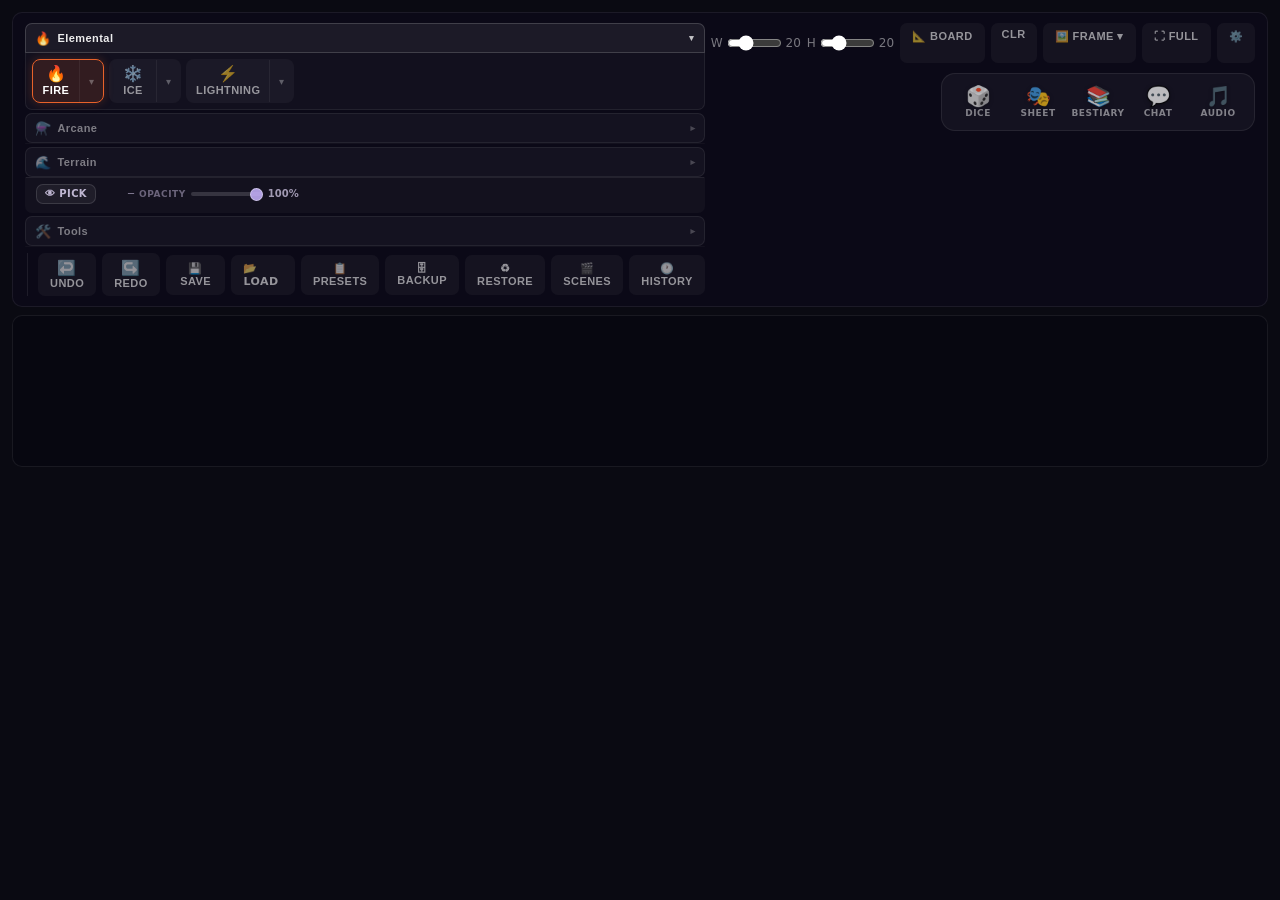
==== commit f1b0c668: "Sync repo with live app — audio suite, VTT overhaul, combat automation Brings the repo up to date wi" ====
--- a/index.html
+++ b/index.html
@@ -4,7 +4,7 @@
 <meta charset="UTF-8">
 <meta name="viewport" content="width=device-width, initial-scale=1.0">
 <title>D&D 4e Battle Grid</title>
-<link rel="stylesheet" href="style.css?v=15">
+<link rel="stylesheet" href="style.css?v=31">
 </head>
 <body>
 <div id="app">
@@ -55,6 +55,20 @@
                   <button class="shape-item" data-effect="lightning" data-shape="cone" role="menuitem"><span class="sicon">📐</span>Cone</button>
                   <button class="shape-item" data-effect="lightning" data-shape="circle" role="menuitem"><span class="sicon">⭕</span>Circle</button>
                   <button class="shape-item" data-effect="lightning" data-shape="square" role="menuitem"><span class="sicon">⬜</span>Square</button>
+                  <div class="water-flow-section">
+                    <span class="water-flow-label">BOLT DIRECTION</span>
+                    <div class="water-flow-compass" id="lightning-flow-compass">
+                      <button class="bdir-btn" data-angle="225" title="Northwest">↖</button>
+                      <button class="bdir-btn" data-angle="270" title="Up">↑</button>
+                      <button class="bdir-btn" data-angle="315" title="Northeast">↗</button>
+                      <button class="bdir-btn" data-angle="180" title="Left">←</button>
+                      <button class="bdir-btn" data-angle="-1"  title="Still — no direction">○</button>
+                      <button class="bdir-btn" data-angle="0"   title="Right">→</button>
+                      <button class="bdir-btn" data-angle="135" title="Southwest">↙</button>
+                      <button class="bdir-btn active" data-angle="90" title="Down (default)">↓</button>
+                      <button class="bdir-btn" data-angle="45"  title="Southeast">↘</button>
+                    </div>
+                  </div>
                 </div>
               </div>
             </div>
@@ -83,8 +97,8 @@
               </div>
               <div class="effect-group">
                 <div class="effect-pill holy-pill" id="pill-holy">
-                  <button class="effect-main" data-effect="holy" aria-pressed="false" title="Holy effect"><span class="icon">✨</span>HOLY</button>
-                  <button class="arrow-btn" data-toggle="holy" aria-haspopup="true" aria-expanded="false" aria-label="Holy shape options">▾</button>
+                  <button class="effect-main" data-effect="holy" aria-pressed="false" title="Radiant effect"><span class="icon">☀️</span>RADIANT</button>
+                  <button class="arrow-btn" data-toggle="holy" aria-haspopup="true" aria-expanded="false" aria-label="Radiant shape options">▾</button>
                 </div>
                 <div class="shape-dropdown" id="dd-holy" role="menu">
                   <button class="shape-item selected" data-effect="holy" data-shape="draw" role="menuitem"><span class="sicon">✏️</span>Freehand</button>
@@ -115,6 +129,20 @@
                   <button class="shape-item" data-effect="water" data-shape="cone" role="menuitem"><span class="sicon">📐</span>Cone</button>
                   <button class="shape-item" data-effect="water" data-shape="circle" role="menuitem"><span class="sicon">⭕</span>Circle</button>
                   <button class="shape-item" data-effect="water" data-shape="square" role="menuitem"><span class="sicon">⬜</span>Square</button>
+                  <div class="water-flow-section">
+                    <span class="water-flow-label">FLOW DIRECTION</span>
+                    <div class="water-flow-compass" id="water-flow-compass">
+                      <button class="wdir-btn" data-angle="225" title="Northwest">↖</button>
+                      <button class="wdir-btn" data-angle="270" title="Up">↑</button>
+                      <button class="wdir-btn" data-angle="315" title="Northeast">↗</button>
+                      <button class="wdir-btn" data-angle="180" title="Left">←</button>
+                      <button class="wdir-btn" data-angle="-1"  title="Still — no current">○</button>
+                      <button class="wdir-btn" data-angle="0"   title="Right">→</button>
+                      <button class="wdir-btn" data-angle="135" title="Southwest">↙</button>
+                      <button class="wdir-btn active" data-angle="90" title="Down (default)">↓</button>
+                      <button class="wdir-btn" data-angle="45"  title="Southeast">↘</button>
+                    </div>
+                  </div>
                 </div>
               </div>
               <div class="effect-group">
@@ -139,6 +167,20 @@
                   <button class="shape-item" data-effect="lava" data-shape="cone" role="menuitem"><span class="sicon">📐</span>Cone</button>
                   <button class="shape-item" data-effect="lava" data-shape="circle" role="menuitem"><span class="sicon">⭕</span>Circle</button>
                   <button class="shape-item" data-effect="lava" data-shape="square" role="menuitem"><span class="sicon">⬜</span>Square</button>
+                  <div class="water-flow-section">
+                    <span class="water-flow-label">FLOW DIRECTION</span>
+                    <div class="water-flow-compass" id="lava-flow-compass">
+                      <button class="ldir-btn" data-angle="225" title="Northwest">↖</button>
+                      <button class="ldir-btn" data-angle="270" title="Up">↑</button>
+                      <button class="ldir-btn" data-angle="315" title="Northeast">↗</button>
+                      <button class="ldir-btn" data-angle="180" title="Left">←</button>
+                      <button class="ldir-btn" data-angle="-1"  title="Still — no flow">○</button>
+                      <button class="ldir-btn" data-angle="0"   title="Right">→</button>
+                      <button class="ldir-btn" data-angle="135" title="Southwest">↙</button>
+                      <button class="ldir-btn active" data-angle="90" title="Down (default)">↓</button>
+                      <button class="ldir-btn" data-angle="45"  title="Southeast">↘</button>
+                    </div>
+                  </div>
                 </div>
               </div>
               <div class="effect-group">
@@ -163,6 +205,20 @@
                   <button class="shape-item" data-effect="difficult" data-shape="cone" role="menuitem"><span class="sicon">📐</span>Cone</button>
                   <button class="shape-item" data-effect="difficult" data-shape="circle" role="menuitem"><span class="sicon">⭕</span>Circle</button>
                   <button class="shape-item" data-effect="difficult" data-shape="square" role="menuitem"><span class="sicon">⬜</span>Square</button>
+                  <div class="water-flow-section">
+                    <span class="water-flow-label">LOG DIRECTION (DEBRIS)</span>
+                    <div class="water-flow-compass" id="debris-flow-compass">
+                      <button class="debris-dir-btn" data-angle="225" title="Northwest">↖</button>
+                      <button class="debris-dir-btn" data-angle="270" title="Up">↑</button>
+                      <button class="debris-dir-btn" data-angle="315" title="Northeast">↗</button>
+                      <button class="debris-dir-btn" data-angle="180" title="Left">←</button>
+                      <button class="debris-dir-btn active" data-angle="0" title="Horizontal">↔</button>
+                      <button class="debris-dir-btn" data-angle="0" title="Right">→</button>
+                      <button class="debris-dir-btn" data-angle="135" title="Southwest">↙</button>
+                      <button class="debris-dir-btn" data-angle="90" title="Down (vertical)">↓</button>
+                      <button class="debris-dir-btn" data-angle="45" title="Southeast">↘</button>
+                    </div>
+                  </div>
                 </div>
               </div>
               <div class="effect-group">
@@ -175,9 +231,39 @@
                   <button class="shape-item" data-effect="blood" data-shape="cone" role="menuitem"><span class="sicon">📐</span>Cone</button>
                   <button class="shape-item" data-effect="blood" data-shape="circle" role="menuitem"><span class="sicon">⭕</span>Circle</button>
                   <button class="shape-item" data-effect="blood" data-shape="square" role="menuitem"><span class="sicon">⬜</span>Square</button>
-                </div>
+                  <div class="water-flow-section">
+                    <span class="water-flow-label">FLOW DIRECTION</span>
+                    <div class="water-flow-compass" id="blood-flow-compass">
+                      <button class="blooddir-btn" data-angle="225" title="Northwest">↖</button>
+                      <button class="blooddir-btn" data-angle="270" title="Up">↑</button>
+                      <button class="blooddir-btn" data-angle="315" title="Northeast">↗</button>
+                      <button class="blooddir-btn" data-angle="180" title="Left">←</button>
+                      <button class="blooddir-btn active" data-angle="-1"  title="Still — static splatter (default)">○</button>
+                      <button class="blooddir-btn" data-angle="0"   title="Right">→</button>
+                      <button class="blooddir-btn" data-angle="135" title="Southwest">↙</button>
+                      <button class="blooddir-btn" data-angle="90"  title="Down">↓</button>
+                      <button class="blooddir-btn" data-angle="45"  title="Southeast">↘</button>
+                    </div>
+                  </div>
+                </div>
+              </div>
+              <div class="effect-pill" id="pill-tree">
+                <button class="effect-main" data-effect="tree" aria-pressed="false" title="Tree — top-down scenery (sits on terrain/maps)"><span class="icon">🌳</span>TREE</button>
+              </div>
+              <div class="effect-pill" id="pill-rock">
+                <button class="effect-main" data-effect="rock" aria-pressed="false" title="Rock — top-down scenery (sits on terrain/maps)"><span class="icon">🪨</span>ROCK</button>
               </div>
               <button class="icon-btn cat-icon-btn" id="wall-btn" title="Wall tool — click and drag to draw walls · Shift-click to erase nearest wall"><span class="icon">🧱</span>WALL</button>
+            </div>
+            <!-- Terrain palette tools row -->
+            <div id="terrain-tools-row">
+              <button id="eyedrop-btn" class="terrain-tool-btn" title="Eyedropper — click any cell to copy its terrain type · Alt+click works anywhere">👁 PICK</button>
+              <div id="terrain-alpha-ctrl">
+                <span id="terrain-alpha-eff">─</span>
+                <span class="terrain-alpha-label">OPACITY</span>
+                <input type="range" id="terrain-alpha-slider" min="10" max="100" value="100" step="5" title="Terrain opacity for current type">
+                <span id="terrain-alpha-val">100%</span>
+              </div>
             </div>
           </div>
         </div>
@@ -204,68 +290,112 @@
               </div>
               <button class="icon-btn cat-icon-btn" id="inspect-btn" title="Inspect cell status effects"><span class="icon">🔍</span>INSPECT</button>
               <button class="icon-btn cat-icon-btn" id="ruler-btn" title="Measure distance — click and drag"><span class="icon">📐</span>RULER</button>
-              <button class="icon-btn cat-icon-btn" id="cover-btn" title="Mark cell edges with cover (½, ¾, full)"><span class="icon">🛡️</span>COVER</button>
+              <button class="icon-btn cat-icon-btn" id="cover-btn" title="Cover analyzer — click a token (the shooter); every other token shows its cover from walls/trees/rocks"><span class="icon">🛡️</span>COVER</button>
+              <button class="icon-btn cat-icon-btn" id="draw-btn" title="Freehand draw — annotate the map (drag to draw, Shift-drag to erase a stroke)"><span class="icon">✏️</span>DRAW</button>
+              <div id="draw-panel" style="display:none;align-items:center;gap:8px">
+                <input type="color" id="draw-color" value="#ff3030" title="Pen color" style="width:34px;height:24px;border:none;background:none;cursor:pointer">
+                <label style="font-size:11px;color:rgba(255,255,255,0.5)">Width <input type="range" id="draw-width" min="1" max="14" value="4" style="width:70px;vertical-align:middle"></label>
+                <button class="icon-btn" id="draw-clear" title="Erase all freehand drawings">✕ Clear</button>
+              </div>
               <button class="icon-btn cat-icon-btn" id="token-btn" title="Open bestiary &amp; place tokens — drag a creature onto the grid, or click an empty cell for a quick token, or click an existing token to edit"><span class="icon">🪙</span>TOKEN</button>
               <button class="icon-btn cat-icon-btn" id="bounds-btn" title="Set projection boundary for your table"><span class="icon">🖼️</span>TABLE</button>
               <button class="icon-btn cat-icon-btn" id="init-btn" title="Initiative tracker"><span class="icon">⚔️</span>INIT</button>
               <button class="icon-btn cat-icon-btn" id="project-btn" title="Open projection window for projector display"><span class="icon">🖥️</span>PROJECT</button>
-              <button class="icon-btn cat-icon-btn" id="fog-btn" title="Fog of War — drag to reveal, Shift-drag to hide"><span class="icon">🌫️</span>FOG</button>
-              <div id="fog-panel" style="display:none">
-                <button class="icon-btn" id="fog-cover-btn" title="Cover all tiles with fog">⬛ COVER</button>
-                <button class="icon-btn" id="fog-uncover-btn" title="Remove all fog">⬜ UNCOVER</button>
-              </div>
-              <button class="icon-btn cat-icon-btn" id="light-btn" title="Place light sources (torch, lantern, daylight) — uncover fog inside their radius"><span class="icon">🔦</span>LIGHT</button>
+              <button class="icon-btn cat-icon-btn" id="light-btn" title="Place light sources (torch, lantern, daylight) — uncover fog inside their radius. Also controls fog of war."><span class="icon">🔦</span>LIGHT</button>
               <div id="light-panel" style="display:none">
-                <div class="light-type-btns" id="light-place-type-btns">
-                  <button class="light-type-btn active" data-type="torch"     title="Torchlight — soft organic glow, radiates in all directions">🔦 Torch</button>
-                  <button class="light-type-btn"         data-type="spotlight" title="Spotlight — sharp focused beam with hard edges">💡 Spotlight</button>
-                </div>
-                <label for="light-radius-input" style="margin-left:6px">RADIUS</label>
-                <input type="range" id="light-radius-input" min="1" max="20" value="5" step="1" aria-label="Light radius in squares">
-                <input type="number" id="light-radius-val" value="5" min="1" max="20" step="1" aria-label="Light radius exact value" style="width:38px">
-                <span class="radius-note">sq</span>
-                <span class="radius-note" style="margin-left:6px">SHAPE</span>
-                <div class="light-shape-btns" id="light-place-shape-btns">
-                  <button class="light-shape-btn active" data-shape="full"    title="Full circle (360°)">⬤</button>
-                  <button class="light-shape-btn"         data-shape="half"    title="Half circle (180°)">◑</button>
-                  <button class="light-shape-btn"         data-shape="quarter" title="Quarter circle (90°)">◔</button>
-                </div>
-                <span class="radius-note" style="margin-left:6px">DIM</span>
-                <input type="number" id="light-place-dimradius" value="0" min="0" max="20" step="1" style="width:38px" title="Dim light outer radius (0 = no dim zone)">
-                <span class="radius-note">sq</span>
-                <span class="radius-note" style="margin-left:6px">COLOR</span>
-                <input type="color" id="light-place-color" value="#FFA040" title="Light color" class="light-color-swatch">
-                <button class="icon-btn" id="darkness-mode-btn" title="Draw Magical Darkness — click/drag to paint, Shift to erase. Suppresses all light." style="margin-left:6px">🌑 DARK</button>
-                <div style="display:flex;align-items:center;gap:6px;margin-top:6px;flex-wrap:wrap">
-                  <span class="radius-note">AMBIENT</span>
-                  <input type="range" id="ambient-light-slider" min="0" max="100" value="0" step="1" style="width:80px">
-                  <span id="ambient-light-val" style="min-width:34px;font-size:11px">0%</span>
-                  <button class="icon-btn" id="tod-day"      title="Daytime — full daylight">☀️</button>
-                  <button class="icon-btn" id="tod-dusk"     title="Dusk — dim ambient">🌅</button>
-                  <button class="icon-btn" id="tod-night"    title="Night — very low ambient">🌙</button>
-                  <button class="icon-btn" id="tod-midnight" title="Midnight — no ambient light">⬛</button>
-                </div>
-                <div id="light-group-manager" style="margin-top:4px"></div>
-                <div style="display:flex;gap:4px;margin-top:4px;flex-wrap:wrap">
-                  <select id="encounter-preset-select" style="font-size:11px"><option value="">— encounter presets —</option></select>
-                  <button class="icon-btn" id="encounter-preset-save" title="Save current lights as a named preset">💾 Save</button>
-                  <button class="icon-btn" id="encounter-preset-load" title="Load selected preset">📂 Load</button>
-                </div>
-              </div>
-              <button class="icon-btn cat-icon-btn" id="grid-overlay-btn" title="Cycle grid display: Off → Coords (A1, B2…) → 1″ physical overlay → Off"><span class="icon">📏</span><span id="grid-overlay-label">GRID</span></button>
-              <div id="grid-scale-panel" style="display:none">
-                <label for="grid-scale-input">SCALE</label>
-                <input type="range" id="grid-scale-input" min="32" max="150" value="96" step="1" aria-label="Grid overlay size in pixels per inch">
-                <input type="number" id="grid-scale-val" value="96" min="32" max="150" step="1" aria-label="Grid overlay size exact value">
-                <span class="radius-note">px</span>
+                <!-- ── Section: Place a light ─────────────────────── -->
+                <div class="lp-section">
+                  <div class="lp-section-title">💡 Place Light</div>
+                  <div class="lp-row">
+                    <div class="light-type-btns" id="light-place-type-btns">
+                      <button class="light-type-btn active" data-type="torch"     title="Torchlight — soft organic glow, radiates in all directions">🔦 Torch</button>
+                      <button class="light-type-btn"         data-type="spotlight" title="Spotlight — sharp focused beam with hard edges">💡 Spotlight</button>
+                    </div>
+                    <div class="lp-spacer"></div>
+                    <input type="color" id="light-place-color" value="#FFA040" title="Light color" class="light-color-swatch">
+                  </div>
+                  <div class="lp-row">
+                    <span class="lp-label">Radius</span>
+                    <input type="range" id="light-radius-input" min="1" max="20" value="5" step="1" aria-label="Light radius in squares">
+                    <input type="number" id="light-radius-val" value="5" min="1" max="20" step="1" aria-label="Light radius exact value" style="width:38px">
+                    <span class="lp-unit">sq</span>
+                    <span class="lp-label" style="margin-left:6px">Dim</span>
+                    <input type="number" id="light-place-dimradius" value="0" min="0" max="20" step="1" style="width:38px" title="Dim light outer radius (0 = no dim zone)">
+                    <span class="lp-unit">sq</span>
+                  </div>
+                  <div class="lp-row">
+                    <span class="lp-label">Shape</span>
+                    <div class="light-shape-btns" id="light-place-shape-btns">
+                      <button class="light-shape-btn active" data-shape="full"    title="Full circle (360°)">⬤</button>
+                      <button class="light-shape-btn"         data-shape="half"    title="Half circle (180°)">◑</button>
+                      <button class="light-shape-btn"         data-shape="quarter" title="Quarter circle (90°)">◔</button>
+                    </div>
+                    <div class="lp-spacer"></div>
+                    <button class="icon-btn" id="darkness-mode-btn" title="Draw Magical Darkness — click/drag to paint, Shift to erase. Suppresses all light.">🌑 Magical Darkness</button>
+                  </div>
+                </div>
+
+                <!-- ── Section: Scene atmosphere ────────────────── -->
+                <div class="lp-section">
+                  <div class="lp-section-title">☀️ Scene Atmosphere</div>
+                  <div class="lp-row">
+                    <span class="lp-label">Ambient</span>
+                    <input type="range" id="ambient-light-slider" min="0" max="100" value="100" step="1" style="width:90px">
+                    <span id="ambient-light-val" class="lp-num">100%</span>
+                    <div class="lp-spacer"></div>
+                    <div class="lp-btn-group">
+                      <button class="icon-btn lp-tod" id="tod-day"      title="Daytime — full daylight">☀️</button>
+                      <button class="icon-btn lp-tod" id="tod-dusk"     title="Dusk — dim ambient">🌅</button>
+                      <button class="icon-btn lp-tod" id="tod-night"    title="Night — very low ambient">🌙</button>
+                      <button class="icon-btn lp-tod" id="tod-midnight" title="Midnight — no ambient light">⬛</button>
+                    </div>
+                  </div>
+                  <div class="lp-row">
+                    <span class="lp-label">Weather</span>
+                    <select id="weather-type" class="lp-select">
+                      <option value="none">None</option>
+                      <option value="rain">🌧️ Rain</option>
+                      <option value="snow">❄️ Snow</option>
+                      <option value="fog">🌫️ Fog</option>
+                      <option value="ash">🔥 Ash</option>
+                    </select>
+                    <span class="lp-label" style="margin-left:6px">Intensity</span>
+                    <input type="range" id="weather-intensity" min="0" max="100" value="60" step="1" style="width:80px">
+                    <span id="weather-intensity-val" class="lp-num">60%</span>
+                  </div>
+                </div>
+
+                <!-- ── Section: Fog of war ─────────────────────── -->
+                <div class="lp-section">
+                  <div class="lp-section-title">🌫️ Fog of War</div>
+                  <div class="lp-row">
+                    <button class="icon-btn" id="fog-btn" title="Toggle fog of war on/off. While on, click again to enter the uncover brush — drag to reveal cells, Shift-drag to re-hide. Shift-click this button to turn fog off entirely.">🌫️ FOG</button>
+                    <div id="fog-panel" style="display:none;gap:4px;align-items:center">
+                      <button class="icon-btn" id="fog-cover-btn" title="Cover all tiles with fog">⬛ Cover All</button>
+                      <button class="icon-btn" id="fog-uncover-btn" title="Remove all fog">⬜ Uncover All</button>
+                    </div>
+                  </div>
+                </div>
+
+                <!-- ── Section: Saved encounters ───────────────── -->
+                <div class="lp-section">
+                  <div class="lp-section-title">📋 Placed Lights &amp; Presets</div>
+                  <div id="light-group-manager"></div>
+                  <div class="lp-row">
+                    <select id="encounter-preset-select" class="lp-select" style="flex:1;min-width:160px"><option value="">— encounter presets —</option></select>
+                    <button class="icon-btn" id="encounter-preset-save" title="Save current lights as a named preset">💾 Save</button>
+                    <button class="icon-btn" id="encounter-preset-load" title="Load selected preset">📂 Load</button>
+                  </div>
+                </div>
               </div>
               <button class="icon-btn cat-icon-btn" id="dm-ref-btn" title="Toggle DM reference view — full map without fog"><span class="icon">👁️</span>DM REF</button>
-              <label class="icon-btn cat-icon-btn" id="map-btn" title="Import background map image"><span class="icon">🗺️</span>MAP<input type="file" id="map-input" accept="image/*" style="position:absolute;opacity:0;pointer-events:none;width:0;height:0;overflow:hidden"></label>
+              <button class="icon-btn cat-icon-btn" id="map-btn" title="Import background map image"><span class="icon">🗺️</span>MAP</button>
               <div id="map-panel" style="display:none">
                 <button class="icon-btn" id="map-clear-btn" title="Remove background image">✕ CLEAR</button>
               </div>
               <button class="icon-btn cat-icon-btn" id="label-btn" title="Place text labels on the map · click cell to place or edit"><span class="icon">🏷️</span>LABEL</button>
               <button class="icon-btn cat-icon-btn" id="los-btn" title="Line of sight checker — drag to check LoS"><span class="icon">👁️</span>LOS</button>
+              <button class="icon-btn cat-icon-btn" id="dynvis-btn" title="Dynamic line-of-sight — darken everything tokens can't see through walls (give tokens a Sight radius)"><span class="icon">🌓</span>DYN VIS</button>
               <button class="icon-btn cat-icon-btn" id="trap-btn" title="Place DM-only trap markers · visible in DM Ref, hidden on projector"><span class="icon">⚠️</span>TRAPS</button>
               <button class="icon-btn cat-icon-btn" id="teleport-btn" title="Teleport a token — click token then destination"><span class="icon">✨</span>TPORT</button>
             </div>
@@ -287,6 +417,8 @@
         <button class="icon-btn" id="save-btn" title="Save current battle state to a JSON file">💾 SAVE</button>
         <label class="icon-btn" id="load-btn" title="Load a battle state from a JSON file">📂 LOAD<input type="file" id="load-input" style="position:absolute;opacity:0;pointer-events:none;width:0;height:0;overflow:hidden"></label>
         <button class="icon-btn" id="preset-btn" title="Save and restore named encounter presets">📋 PRESETS</button>
+        <button class="icon-btn" id="backup-btn" title="Back up EVERYTHING (board, character sheets, scenes, settings, soundboard) to one file">🗄 BACKUP</button>
+        <button class="icon-btn" id="restore-btn" title="Restore a full backup file (or drag a backup .json onto the window)">♻ RESTORE</button>
         <div id="preset-panel" style="display:none">
           <div id="preset-list"></div>
           <div id="preset-add-row">
@@ -296,6 +428,12 @@
         </div>
         <button class="icon-btn" id="scenes-btn" title="Save and switch between named scenes">🎬 SCENES</button>
         <div id="scenes-panel" style="display:none">
+          <div id="scene-quick-row" style="display:flex;gap:6px;align-items:center;margin-bottom:8px">
+            <button id="scene-prev" title="Previous scene">◀</button>
+            <select id="scene-quick" title="Jump to a scene (auto-saves the current one first)" style="flex:1;min-width:120px"></select>
+            <button id="scene-next" title="Next scene">▶</button>
+            <button id="scene-update" title="Save the current board into the active scene">⬆ Update</button>
+          </div>
           <div id="scene-list"></div>
           <div id="scene-add-row">
             <input type="text" id="scene-name-in" placeholder="Scene name…" maxlength="28" autocomplete="off">
@@ -310,10 +448,111 @@
       </div>
     </div>
     <div class="toolbar-right">
-      <label>W<input type="range" id="col-slider" min="8" max="30" value="20" aria-label="Grid width"><span id="col-val">20</span></label>
-      <label>H<input type="range" id="row-slider" min="8" max="30" value="20" aria-label="Grid height"><span id="row-val">20</span></label>
-      <button class="icon-btn" id="clear-btn" title="Clear all effects and tokens">CLR</button>
-    </div>
+      <div class="toolbar-right-row">
+        <label>W<input type="range" id="col-slider" min="4" max="60" value="20" aria-label="Grid width"><span id="col-val">20</span></label>
+        <label>H<input type="range" id="row-slider" min="4" max="60" value="20" aria-label="Grid height"><span id="row-val">20</span></label>
+        <button class="icon-btn" id="board-btn" title="Board size &amp; projector scale / calibration">📐 BOARD</button>
+        <button class="icon-btn" id="clear-btn" title="Clear all effects and tokens">CLR</button>
+        <div id="app-border-picker" title="Choose the decorative frame around the battle grid">
+          <button class="icon-btn" id="app-border-toggle" aria-haspopup="true" aria-expanded="false">🖼️ FRAME ▾</button>
+          <div id="app-border-menu" role="menu">
+            <button class="app-border-btn" data-style="arcane"  role="menuitem"><span>🌀</span>Arcane</button>
+            <button class="app-border-btn" data-style="dragon"  role="menuitem"><span>🐉</span>Dragon</button>
+            <button class="app-border-btn" data-style="classic" role="menuitem"><span>📜</span>Classic</button>
+            <button class="app-border-btn" data-style="forest"  role="menuitem"><span>🌿</span>Forest</button>
+            <button class="app-border-btn" data-style="pool"    role="menuitem"><span>🎱</span>Pool</button>
+            <button class="app-border-btn" data-style="blossom" role="menuitem"><span>🌸</span>Blossom</button>
+            <button class="app-border-btn" data-style="jazz"    role="menuitem"><span>🎷</span>Jazz</button>
+            <button class="app-border-btn" data-style="camo"    role="menuitem"><span>🪖</span>Camo</button>
+            <button class="app-border-btn" data-style="none"    role="menuitem"><span>✕</span>None</button>
+          </div>
+        </div>
+        <button class="icon-btn" id="fullscreen-btn" title="Fullscreen presentation mode — hides toolbar, move mouse to top to reveal it · Esc to exit">⛶ FULL</button>
+        <div id="settings-wrap">
+          <button class="icon-btn" id="settings-btn" title="App settings" aria-haspopup="true" aria-expanded="false">⚙️</button>
+          <div id="settings-popover" role="dialog" aria-label="Settings" style="display:none">
+            <div class="settings-section-title">Updates</div>
+            <label class="settings-row" for="auto-update-chk">
+              <input type="checkbox" id="auto-update-chk">
+              <span>Auto-check for updates at startup</span>
+            </label>
+            <button class="settings-check-now" id="check-update-now-btn">Check Now</button>
+            <div id="settings-update-status"></div>
+
+            <div class="settings-section-title" style="margin-top:14px">Preferences</div>
+            <label class="settings-row" for="pref-accent">
+              <span>Accent color</span>
+              <input type="color" id="pref-accent" value="#7C6FF7" style="margin-left:auto;width:34px;height:24px;border:none;background:none;cursor:pointer">
+            </label>
+            <label class="settings-row" for="pref-autosave">
+              <span>Autosave</span>
+              <select id="pref-autosave" style="margin-left:auto;background:#1a1a20;color:#fff;border:1px solid #34343c;border-radius:6px;padding:3px 6px">
+                <option value="0">Off</option>
+                <option value="30000">Every 30s</option>
+                <option value="60000">Every 60s</option>
+                <option value="300000">Every 5 min</option>
+              </select>
+            </label>
+            <label class="settings-row" for="pref-gridmode">
+              <span>Default grid</span>
+              <select id="pref-gridmode" style="margin-left:auto;background:#1a1a20;color:#fff;border:1px solid #34343c;border-radius:6px;padding:3px 6px">
+                <option value="off">Off</option>
+                <option value="coords">A1 coords</option>
+                <option value="inch">1″ grid</option>
+                <option value="hex">Hex</option>
+              </select>
+            </label>
+            <label class="settings-row" for="pref-newboard">
+              <span>New-map size</span>
+              <select id="pref-newboard" style="margin-left:auto;background:#1a1a20;color:#fff;border:1px solid #34343c;border-radius:6px;padding:3px 6px">
+                <option value="20x15">20 × 15</option>
+                <option value="25x18">25 × 18</option>
+                <option value="30x20">30 × 20</option>
+                <option value="40x30">40 × 30</option>
+              </select>
+            </label>
+            <label class="settings-row" for="pref-reduce-motion">
+              <input type="checkbox" id="pref-reduce-motion">
+              <span>Reduce motion (calmer terrain FX)</span>
+            </label>
+
+            <div class="settings-section-title" style="margin-top:14px">Help</div>
+            <button class="settings-check-now" id="open-keys-btn">⌨️ Keyboard shortcuts…</button>
+            <button class="settings-check-now" id="open-tour-btn">❓ Guided tour</button>
+          </div>
+        </div>
+      </div>
+      <!-- Player tools dock — Dice / Sheet / Bestiary / Chat -->
+      <div id="app-dock" role="toolbar" aria-label="Player tools">
+        <button class="dock-btn" data-target="dice-btn" title="Dice Roller">
+          <span class="dock-icon">🎲</span>
+          <span class="dock-label">Dice</span>
+        </button>
+        <button class="dock-btn" data-target="sheet-btn" title="Character Sheet">
+          <span class="dock-icon">🎭</span>
+          <span class="dock-label">Sheet</span>
+        </button>
+        <button class="dock-btn dock-btn-bestiary" data-target="bestiary-btn" title="Bestiary">
+          <span class="dock-icon">📚</span>
+          <span class="dock-label">Bestiary</span>
+        </button>
+        <button class="dock-btn" data-target="mp-tab-btn" title="Chat &amp; Multiplayer">
+          <span class="dock-icon">💬</span>
+          <span class="dock-label">Chat</span>
+          <span class="dock-badge" id="dock-mp-badge" aria-hidden="true">●</span>
+        </button>
+        <button class="dock-btn" data-target="music-launch" title="Audio — music, DJ mixer &amp; soundboard">
+          <span class="dock-icon">🎵</span>
+          <span class="dock-label">Audio</span>
+        </button>
+      </div>
+    </div>
+  </div>
+
+  <div id="update-banner" role="status" aria-live="polite" style="display:none">
+    <span id="update-banner-msg"></span>
+    <a id="update-download-link" href="#" target="_blank" rel="noopener">Download</a>
+    <button id="update-banner-dismiss" aria-label="Dismiss update notification">✕</button>
   </div>
 
   <div id="canvas-wrap"><canvas id="grid" role="img" aria-label="Battle grid"></canvas></div>
@@ -336,7 +575,9 @@
     </div>
     <div id="init-list" role="list"></div>
     <div id="init-controls">
+      <button class="init-ctrl-btn" id="init-roll-btn" title="Roll initiative for all tokens on the board (NPCs auto, players editable)">🎲 Roll All</button>
       <button class="init-ctrl-btn" id="init-sort-btn" title="Sort by initiative score">Sort ↓</button>
+      <button class="init-ctrl-btn" id="init-prev-btn" title="Back to previous turn">◀ Prev</button>
       <button class="init-ctrl-btn go" id="init-next-btn" title="Advance to next turn">Next Turn ▶</button>
       <button class="init-ctrl-btn" id="init-reset-btn" title="Reset to round 1">Reset</button>
       <button class="init-ctrl-btn" id="timer-btn" title="Toggle turn timer">⏱ Timer</button>
@@ -349,16 +590,18 @@
   <div class="modal">
     <h3 id="projector-modal-title">🖥️ PROJECTOR SETUP</h3>
     <ol class="proj-steps">
-      <li>In your OS display settings, set the projector as an <strong>extended display</strong> (not mirrored)</li>
-      <li>Click <strong>OPEN WINDOW</strong> below to open the projection window</li>
-      <li>Drag it to your projector display</li>
-      <li>Click the <strong>⛶ FULLSCREEN</strong> button inside that window</li>
+      <li>Set the projector as an <strong>extended display</strong> (System Settings → Displays → Stop Mirroring)</li>
+      <li>Click <strong>⛶ OPEN WINDOW</strong> below — a separate projector window opens</li>
+      <li>Drag that window to the projector display, then enter fullscreen (<strong>⌃ ⌘ F</strong>)</li>
+      <li>The game board appears on the projector while your DM tools stay here</li>
     </ol>
-    <p class="proj-note">Bluetooth projectors: connect first so the OS sees them as a display, then follow the steps above.</p>
+    <p class="proj-note">Fallback: if the popup is blocked (older build), use COPY URL and paste into any browser.</p>
     <div class="modal-btns">
-      <button class="modal-btn primary" id="proj-open-btn">OPEN WINDOW</button>
+      <button class="modal-btn primary" id="proj-open-btn">⛶ OPEN WINDOW</button>
+      <button class="modal-btn secondary" id="proj-copy-url-btn">📋 COPY URL (fallback)</button>
       <button class="modal-btn secondary" id="proj-cancel-btn">Cancel</button>
     </div>
+    <div id="proj-copy-feedback" style="margin-top:10px;font-size:11px;color:#9be09b;text-align:center;display:none"></div>
   </div>
 </div>
 
@@ -502,6 +745,12 @@
     <input type="text" id="tok-name" placeholder="Goblin, Fighter…" maxlength="12" autocomplete="off">
     <label>COLOR</label>
     <div class="color-row" id="color-swatches" role="radiogroup" aria-label="Token color"></div>
+    <label>APPEARANCE</label>
+    <div style="display:flex;align-items:center;gap:10px">
+      <canvas id="tok-avatar-prev" width="40" height="40" style="width:40px;height:40px;background:rgba(255,255,255,0.06);border:1px solid rgba(255,255,255,0.15);border-radius:6px;image-rendering:pixelated"></canvas>
+      <button type="button" id="tok-avatar-btn" style="background:#1f8fff;border:none;color:#04121f;font-weight:700;border-radius:6px;padding:7px 11px;cursor:pointer">🧙 Build avatar…</button>
+      <button type="button" id="tok-avatar-clear" style="background:rgba(255,255,255,0.08);border:1px solid rgba(255,255,255,0.15);color:#cfcfe0;font-weight:700;border-radius:6px;padding:7px 10px;cursor:pointer">Plain disc</button>
+    </div>
     <div class="tok-row">
       <div class="tok-field">
         <label>SIZE</label>
@@ -540,8 +789,8 @@
       <input type="checkbox" id="tok-conc" style="width:14px;height:14px;accent-color:#9B59B6">
       <label for="tok-conc" style="font-size:11px;font-weight:700;letter-spacing:.05em;color:rgba(255,255,255,0.6)">CONCENTRATING</label>
     </div>
-    <label>EXHAUSTION
-      <select id="tok-exhaustion" style="background:rgba(255,255,255,0.08);border:1px solid rgba(255,255,255,0.15);color:#fff;border-radius:6px;padding:4px 8px;font-size:12px;margin-left:6px">
+    <label class="tok-inline">EXHAUSTION
+      <select id="tok-exhaustion" style="background:rgba(255,255,255,0.08);border:1px solid rgba(255,255,255,0.15);color:#fff;border-radius:6px;padding:4px 8px;font-size:12px;flex:1;min-width:160px">
         <option value="0">None</option>
         <option value="1">1 – Disadvantage on checks</option>
         <option value="2">2 – Speed halved</option>
@@ -551,14 +800,31 @@
         <option value="6">6 – Death</option>
       </select>
     </label>
-    <label>LIGHT (squares)
+    <label class="tok-inline">LIGHT
       <span style="font-size:11px;color:rgba(255,255,255,0.45);font-weight:400">Bright</span>
-      <input type="number" id="tok-light-bright" min="0" max="20" value="0" style="width:42px">
+      <input type="number" id="tok-light-bright" min="0" max="20" value="0" style="width:48px">
       <span style="font-size:11px;color:rgba(255,255,255,0.45);font-weight:400">Dim</span>
-      <input type="number" id="tok-light-dim" min="0" max="30" value="0" style="width:42px">
+      <input type="number" id="tok-light-dim" min="0" max="30" value="0" style="width:48px">
+      <span class="radius-note">squares</span>
     </label>
+    <label class="tok-inline">SIGHT
+      <input type="number" id="tok-sight" min="0" max="40" value="0" style="width:48px">
+      <span class="radius-note">squares</span>
+      <span style="font-size:10px;color:rgba(255,255,255,0.4);font-weight:400;flex-basis:100%">Reveals what this token can see through walls (with Dynamic LoS on)</span>
+    </label>
+    <label class="tok-inline">AURA
+      <span style="font-size:11px;color:rgba(255,255,255,0.45);font-weight:400">Radius</span>
+      <input type="number" id="tok-aura-radius" min="0" max="20" value="0" style="width:48px">
+      <span style="font-size:11px;color:rgba(255,255,255,0.45);font-weight:400">Color</span>
+      <input type="color" id="tok-aura-color" value="#ffd24a" style="width:36px;height:26px;vertical-align:middle;border:none;background:none;cursor:pointer">
+      <span style="font-size:10px;color:rgba(255,255,255,0.4);font-weight:400;flex-basis:100%">A colored emanation that moves with the token</span>
+    </label>
+    <label for="tok-owner" style="margin-top:4px">OWNED BY <span style="font-size:10px;color:rgba(255,255,255,0.4);font-weight:400">(determines whose fog this token reveals on player clients)</span></label>
+    <select id="tok-owner" style="width:100%;background:rgba(255,255,255,0.08);border:1px solid rgba(255,255,255,0.15);color:#fff;border-radius:6px;padding:4px 8px;font-size:12px"><option value="">— DM only (no player vision) —</option></select>
     <label>CONDITIONS</label>
     <div id="tok-conditions" class="conditions-grid"></div>
+    <label for="tok-notes" style="margin-top:4px">DM NOTES <span style="font-size:10px;color:rgba(255,255,255,0.4);font-weight:400">(private — not shown to players)</span></label>
+    <textarea id="tok-notes" placeholder="e.g. knows the password, secretly a doppelganger…" rows="2" style="width:100%;background:rgba(255,255,255,0.06);border:1px solid rgba(255,255,255,0.15);color:#fff;border-radius:6px;padding:6px 8px;font-size:12px;resize:vertical;font-family:inherit"></textarea>
     <div id="death-saves-section" style="display:none">
       <label>DEATH SAVES</label>
       <div class="ds-row">
@@ -589,6 +855,8 @@
   <div id="layer-menu-items"></div>
 </div>
 
+<div id="statblock-popover" role="dialog" aria-label="Monster stat block" style="position:fixed;display:none;z-index:990;max-width:340px;max-height:70vh;overflow:auto;background:rgba(15,12,28,0.97);border:1px solid rgba(255,180,60,0.35);border-radius:9px;padding:12px 14px;box-shadow:0 12px 32px rgba(0,0,0,0.7);font-size:12px;color:#eee;backdrop-filter:blur(6px);"></div>
+
 <div id="autosave-notice" aria-label="Auto-save recovery">
   <div id="autosave-msg"></div>
   <div style="display:flex;gap:8px">
@@ -626,6 +894,7 @@
       <input id="bestiary-search" type="text" placeholder="🔍 Search by name, type, CR…" autocomplete="off">
       <button id="bestiary-new-btn">＋ New Creature</button>
       <button id="bestiary-presets-btn" title="Add a roster of monster names from your 4e Monster Manual (default stats — fill them in yourself)">📥 Load Presets</button>
+      <label id="bestiary-import-btn" class="bestiary-import-label" title="Import an SRD compendium JSON (5e.tools / Open5e / custom array). Existing creatures with the same name are kept; new ones are added." style="cursor:pointer;display:inline-flex;align-items:center;justify-content:center;padding:6px 11px;border-radius:7px;background:rgba(80,180,120,0.18);border:1px solid rgba(80,180,120,0.45);color:#fff;font-size:12px;font-weight:600;position:relative;overflow:hidden">📦 Import JSON<input type="file" id="bestiary-import-input" accept="application/json,.json" style="position:absolute;opacity:0;pointer-events:none;width:0;height:0;overflow:hidden"></label>
     </div>
     <div id="bestiary-list"></div>
 
@@ -678,6 +947,10 @@
       <div class="be-row"><label>Languages</label><input id="be-languages" type="text" placeholder="Common, Goblin…"></div>
       <div class="be-row"><label>Notes</label><textarea id="be-notes" rows="3" placeholder="Tactics, special abilities, source page…"></textarea></div>
 
+      <div class="be-section-title">ATTACKS  <span style="font-weight:400;font-size:10px;opacity:.6">one-click to-hit + damage</span></div>
+      <div id="be-attacks"></div>
+      <button id="be-attack-add" type="button" class="be-attack-add">＋ Add attack</button>
+
       <div class="be-editor-footer">
         <button id="be-save-btn">💾 Save</button>
         <button id="be-delete-btn" style="display:none">🗑 Delete</button>
@@ -726,6 +999,13 @@
         <label>Notes (optional)</label>
         <textarea id="gi-notes" rows="2" placeholder="A short flavour blurb or rules note"></textarea>
       </div>
+      <div class="gi-row" style="align-items:center">
+        <label>Appearance</label>
+        <canvas id="gi-appear-prev" width="40" height="40" style="width:40px;height:40px;background:rgba(255,255,255,0.06);border:1px solid rgba(255,255,255,0.15);border-radius:6px;image-rendering:pixelated"></canvas>
+        <button id="gi-appear-btn" type="button" style="background:#7a4fd0;border:none;color:#fff;font-weight:700;border-radius:6px;padding:6px 10px;cursor:pointer;margin-left:8px">🧙 Set look…</button>
+        <button id="gi-appear-clear" type="button" style="background:rgba(255,255,255,0.08);border:1px solid rgba(255,255,255,0.15);color:#cfcfe0;font-weight:700;border-radius:6px;padding:6px 8px;cursor:pointer;margin-left:6px">None</button>
+        <span style="font-size:10px;color:rgba(255,255,255,0.4);margin-left:8px">Optional: this item changes the recipient's token appearance when granted.</span>
+      </div>
     </div>
     <div id="give-item-footer">
       <button id="gi-send-btn">🎁 Send</button>
@@ -771,7 +1051,12 @@
 <div id="sheet-overlay">
   <div id="sheet-panel">
     <div id="sheet-panel-header">
-      <span class="sheet-title">🎭 4e Character Sheet</span>
+      <span class="sheet-title">🎭 Character Sheet</span>
+      <select id="sh-system" aria-label="Game system" title="Switches skill list, bonus formula, and defense fields" class="sh-system-pill">
+        <option value="4e">D&amp;D 4e</option>
+        <option value="5e">D&amp;D 5e</option>
+      </select>
+      <span style="flex:1"></span>
       <button id="sheet-close-btn" title="Close">✕</button>
     </div>
     <div id="sheet-switcher">
@@ -781,9 +1066,17 @@
       <button id="sh-delete-btn" title="Delete this character sheet">🗑</button>
     </div>
     <div id="sheet-body">
+      <div class="sheet-row" style="align-items:center">
+        <label>Avatar</label>
+        <canvas id="sh-avatar-prev" width="44" height="44" style="width:44px;height:44px;background:rgba(255,255,255,0.06);border:1px solid rgba(255,255,255,0.15);border-radius:7px;image-rendering:pixelated"></canvas>
+        <button id="sh-avatar-btn" type="button" style="background:#1f8fff;border:none;color:#04121f;font-weight:700;border-radius:6px;padding:7px 11px;cursor:pointer;margin-left:8px">🧙 Build avatar…</button>
+        <button id="sh-avatar-remove" type="button" style="background:rgba(255,255,255,0.08);border:1px solid rgba(255,255,255,0.15);color:#cfcfe0;font-weight:700;border-radius:6px;padding:7px 9px;cursor:pointer;margin-left:6px">✕ Remove</button>
+        <span style="font-size:10px;color:rgba(255,255,255,0.4);margin-left:8px;flex-basis:100%">Your top-down token appearance — applied to your mini on the board.</span>
+      </div>
       <div class="sheet-row">
         <label>Name</label><input id="sh-name" type="text" placeholder="Hero">
         <label>Level</label><input id="sh-level" type="number" min="1" max="30" value="1" style="width:54px">
+        <span id="sh-prof-readout" style="font-size:11px;min-width:90px;text-align:right;font-weight:600;margin-left:auto">½ Level +0</span>
       </div>
       <div class="sheet-row">
         <label>Class</label><input id="sh-class" type="text" placeholder="Fighter">
@@ -798,17 +1091,17 @@
         <div class="sh-ability"><label>WIS</label><input data-abi="WIS" type="number" min="1" max="30" value="10"><span class="sh-mod" data-mod="WIS">+0</span></div>
         <div class="sh-ability"><label>CHA</label><input data-abi="CHA" type="number" min="1" max="30" value="10"><span class="sh-mod" data-mod="CHA">+0</span></div>
       </div>
-      <div class="sheet-section-title">DEFENSES &amp; HP</div>
+      <div class="sheet-section-title"><span class="only-4e">DEFENSES &amp; HP</span><span class="only-5e">ARMOR CLASS &amp; HP</span></div>
       <div class="sheet-row sheet-row-defs">
         <label>AC</label><input id="sh-AC" type="number" value="10">
-        <label>Fort</label><input id="sh-Fort" type="number" value="10">
-        <label>Ref</label><input id="sh-Ref" type="number" value="10">
-        <label>Will</label><input id="sh-Will" type="number" value="10">
+        <label class="only-4e">Fort</label><input id="sh-Fort" type="number" value="10" class="only-4e">
+        <label class="only-4e">Ref</label><input id="sh-Ref" type="number" value="10" class="only-4e">
+        <label class="only-4e">Will</label><input id="sh-Will" type="number" value="10" class="only-4e">
       </div>
       <div class="sheet-row">
         <label>HP</label><input id="sh-hp" type="number" value="0" style="width:60px">
         <label>/ Max</label><input id="sh-maxhp" type="number" value="0" style="width:60px">
-        <label>Surges</label><input id="sh-surges" type="number" value="0" style="width:50px">
+        <label id="sh-surges-label">Surges</label><input id="sh-surges" type="number" value="0" style="width:50px">
       </div>
       <div class="sheet-row" style="align-items:center">
         <label>Initiative</label>
@@ -830,6 +1123,24 @@
       <div class="sheet-section-title">SKILLS  <span class="sh-hint">✔ = trained (+5) · click 🎲 to roll</span></div>
       <div id="sh-skills" class="sheet-skills"></div>
       <div id="sh-result" class="sh-result" style="display:none"></div>
+
+      <div class="sheet-section-title">SPELLS &amp; RESOURCES  <span class="sh-hint">click pips to spend / restore</span></div>
+      <div id="sh-rest-row">
+        <button id="sh-short-rest" type="button" title="Restore short-rest resources">☕ Short Rest</button>
+        <button id="sh-long-rest" type="button" title="Restore all spell slots &amp; resources">🌙 Long Rest</button>
+      </div>
+      <div id="sh-spellslots"></div>
+      <div id="sh-resources"></div>
+      <div id="sh-res-add-row">
+        <input id="sh-res-name" type="text" placeholder="Resource (Ki, Rage…)" maxlength="40">
+        <input id="sh-res-max" type="number" value="1" min="1" max="99" title="Maximum uses">
+        <select id="sh-res-rest" title="When this resource refreshes">
+          <option value="long">Long rest</option>
+          <option value="short">Short rest</option>
+          <option value="none">Manual</option>
+        </select>
+        <button id="sh-res-add" type="button" title="Add resource">＋ Add</button>
+      </div>
 
       <div class="sheet-section-title">INVENTORY  <span class="sh-hint">✔ = equipped · ± adjust quantity · 🗑 remove</span></div>
       <div id="sh-inventory" class="sheet-inventory"></div>
@@ -1021,6 +1332,13 @@
       <!-- DM-only tools -->
       <div id="mp-dm-roll-tools">
         <div class="mp-dm-row">
+          <label for="mp-dm-game-version" style="font-size:11px;letter-spacing:.06em;color:rgba(255,255,255,0.6)">EDITION</label>
+          <select id="mp-dm-game-version" aria-label="Game edition" title="Sets the table's D&amp;D edition. Players' sheets switch to the matching variant and the per-sheet toggle is locked.">
+            <option value="4e">D&amp;D 4e</option>
+            <option value="5e">D&amp;D 5e</option>
+          </select>
+        </div>
+        <div class="mp-dm-row">
           <select id="mp-dm-roll-skill" aria-label="Skill to request"><!-- populated by JS --></select>
           <select id="mp-dm-roll-target" aria-label="Who to send the request to"><!-- populated by JS --></select>
           <button id="mp-dm-roll-req" title="Send a roll request">🎲 Request</button>
@@ -1029,6 +1347,9 @@
           <button id="mp-dm-give-item-btn" title="Send an item directly to a player's inventory">🎁 Send Item</button>
         </div>
       </div>
+
+      <!-- Player-visible edition banner (set by the DM) -->
+      <div id="mp-edition-banner" style="display:none;font-size:11px;letter-spacing:.06em;padding:6px 10px;background:rgba(120,90,220,0.18);border:1px solid rgba(170,140,255,0.32);border-radius:6px;color:#d8c8ff;text-align:center"></div>
 
       <!-- Message feed -->
       <div id="mp-messages" role="log" aria-live="polite" aria-label="Chat messages"></div>
@@ -1056,6 +1377,68 @@
     </div>
   </div>
 </div>
-<script src="grid.js?v=28"></script>
+<script>
+/* Load grid.js through the local no-cache server so edits always apply
+   (file:// ignores the ?v= query for caching). Retry until the server is up. */
+/* Pull a fresh style.css from the no-cache server so CSS edits never go stale
+   (the file:// <link> above gives instant base styling; this overrides it). */
+(function loadStyle(tries){
+  tries = tries || 0;
+  var l = document.createElement('link');
+  l.rel = 'stylesheet';
+  l.href = 'http://localhost:8765/style.css?t=' + Date.now();
+  l.onerror = function(){ if (tries < 60) setTimeout(function(){ loadStyle(tries+1); }, 300); };
+  document.head.appendChild(l);
+})();
+(function loadGrid(tries){
+  tries = tries || 0;
+  var s = document.createElement('script');
+  s.src = 'http://localhost:8765/grid.js?t=' + Date.now();
+  s.onerror = function(){ if (tries < 60) setTimeout(function(){ loadGrid(tries+1); }, 300); };
+  document.head.appendChild(s);
+})();
+(function loadAvatar(tries){
+  tries = tries || 0;
+  var s = document.createElement('script');
+  s.src = 'http://localhost:8765/avatar.js?t=' + Date.now();
+  s.onerror = function(){ if (tries < 60) setTimeout(function(){ loadAvatar(tries+1); }, 300); };
+  document.head.appendChild(s);
+})();
+(function loadBackup(tries){
+  tries = tries || 0;
+  var s = document.createElement('script');
+  s.src = 'http://localhost:8765/backup.js?t=' + Date.now();
+  s.onerror = function(){ if (tries < 60) setTimeout(function(){ loadBackup(tries+1); }, 300); };
+  document.head.appendChild(s);
+})();
+</script>
+<script>
+/* Load music.js through the local server (which sends no-cache) with a
+   timestamp + retry, so it always loads the freshest copy and survives the
+   server not being ready the instant the page parses. */
+(function loadMusic(tries){
+  tries = tries || 0;
+  var s = document.createElement('script');
+  s.src = 'http://localhost:8765/music.js?t=' + Date.now();
+  s.onerror = function(){ if (tries < 40) setTimeout(function(){ loadMusic(tries+1); }, 400); };
+  s.onload = function(){ loadMixer(0); };
+  document.body.appendChild(s);
+})();
+function loadMixer(tries){
+  tries = tries || 0;
+  var s = document.createElement('script');
+  s.src = 'http://localhost:8765/mixer.js?t=' + Date.now();
+  s.onerror = function(){ if (tries < 40) setTimeout(function(){ loadMixer(tries+1); }, 400); };
+  s.onload = function(){ loadSampler(0); };
+  document.body.appendChild(s);
+}
+function loadSampler(tries){
+  tries = tries || 0;
+  var s = document.createElement('script');
+  s.src = 'http://localhost:8765/sampler.js?t=' + Date.now();
+  s.onerror = function(){ if (tries < 40) setTimeout(function(){ loadSampler(tries+1); }, 400); };
+  document.body.appendChild(s);
+}
+</script>
 </body>
 </html>
--- a/style.css
+++ b/style.css
@@ -0,0 +1,3721 @@
+/* ── Reset ── */
+*, *::before, *::after { box-sizing: border-box; margin: 0; padding: 0; }
+
+body {
+  background: #0a0a12;
+  font-family: system-ui, -apple-system, sans-serif;
+  font-size: 14px;
+  color: #fff;
+  min-height: 100vh;
+  padding: 12px;
+  transition: padding 0.22s ease;
+}
+
+/* ── Fullscreen / Presentation mode ── */
+body.fs-mode {
+  padding: 0;
+  overflow: hidden;
+}
+body.fs-mode #app {
+  gap: 0;
+  height: 100vh;
+}
+body.fs-mode #toolbar {
+  position: fixed;
+  top: 0; left: 0; right: 0;
+  z-index: 1000;
+  border-radius: 0;
+  border-top: none;
+  border-left: none;
+  border-right: none;
+  transform: translateY(-110%);
+  transition: transform 0.22s ease;
+  max-height: 90vh;
+  overflow-y: auto;
+  box-shadow: 0 4px 24px rgba(0,0,0,0.8);
+}
+body.fs-mode #canvas-wrap {
+  flex: 1;
+  border-radius: 0;
+  border: none;
+  height: 100vh;
+  display: flex;
+  align-items: center;
+  justify-content: center;
+}
+body.fs-mode #canvas-wrap canvas {
+  max-width: 100vw;
+  max-height: 100vh;
+  object-fit: contain;
+}
+body.fs-mode #hint { display: none; }
+body.fs-mode #init-panel { bottom: 8px; }
+
+/* ── App layout ── */
+#app {
+  display: flex;
+  flex-direction: column;
+  gap: 8px;
+  margin: 0 auto;
+  user-select: none;
+}
+
+/* ── Toolbar ── */
+#toolbar {
+  display: flex;
+  flex-wrap: wrap;
+  gap: 6px;
+  align-items: flex-start;
+  padding: 10px 12px;
+  background: rgba(12, 10, 24, 0.97);
+  border: 1px solid rgba(255,255,255,0.07);
+  border-radius: 10px;
+  position: relative;
+  z-index: 200;
+}
+
+.toolbar-left {
+  display: flex;
+  flex-wrap: wrap;
+  gap: 6px;
+  align-items: flex-start;
+  flex: 1;
+}
+
+.toolbar-right {
+  display: flex;
+  flex-direction: column;
+  align-items: flex-end;
+  gap: 10px;
+  margin-left: auto;
+  font-size: 12px;
+  color: rgba(255,255,255,0.45);
+}
+.toolbar-right-row {
+  display: flex;
+  align-items: center;
+  gap: 6px;
+}
+.toolbar-right label { display: flex; align-items: center; gap: 4px; }
+.toolbar-right input[type=range] { width: 55px; accent-color: rgba(255,255,255,0.5); }
+
+/* Divider between effect pills and action buttons */
+.toolbar-actions {
+  display: flex;
+  align-items: center;
+  gap: 6px;
+  padding-left: 10px;
+  border-left: 1px solid rgba(255,255,255,0.08);
+  margin-left: 2px;
+}
+
+/* ── Focus ring (keyboard nav) ── */
+:focus-visible {
+  outline: 2px solid rgba(155,149,232,0.85);
+  outline-offset: 2px;
+  border-radius: 6px;
+}
+
+/* ── Effect category accordion ── */
+.effect-categories {
+  display: flex;
+  flex-direction: column;
+  gap: 3px;
+  min-width: 160px;
+}
+
+.effect-cat {
+  display: flex;
+  flex-direction: column;
+  gap: 0;
+}
+
+.cat-toggle {
+  display: flex;
+  align-items: center;
+  gap: 6px;
+  padding: 5px 9px;
+  background: rgba(255,255,255,0.04);
+  border: 1px solid rgba(255,255,255,0.07);
+  border-radius: 7px;
+  cursor: pointer;
+  font-size: 11px;
+  font-weight: 700;
+  letter-spacing: .04em;
+  color: rgba(255,255,255,0.45);
+  white-space: nowrap;
+  transition: color 0.15s, background 0.15s, border-color 0.15s;
+  text-align: left;
+  min-height: 30px;
+}
+.cat-toggle:hover {
+  color: rgba(255,255,255,0.85);
+  background: rgba(255,255,255,0.07);
+  border-color: rgba(255,255,255,0.14);
+}
+.effect-cat.open > .cat-toggle {
+  color: rgba(255,255,255,0.92);
+  background: rgba(255,255,255,0.07);
+  border-color: rgba(255,255,255,0.16);
+  border-bottom-left-radius: 0;
+  border-bottom-right-radius: 0;
+}
+.cat-icon { font-size: 13px; line-height: 1; }
+.cat-label { flex: 1; }
+.cat-arrow {
+  font-size: 9px;
+  opacity: 0.5;
+  display: inline-block;
+  transition: transform 0.2s ease;
+  transform: rotate(-90deg);
+}
+.effect-cat.open > .cat-toggle .cat-arrow {
+  transform: rotate(0deg);
+  opacity: 0.8;
+}
+
+/* Active-effect glow on the category header */
+.effect-cat.has-active > .cat-toggle {
+  border-color: rgba(255,255,255,0.22);
+}
+
+/* Pill area — grid trick for smooth height animation */
+.cat-pills {
+  display: grid;
+  grid-template-rows: 0fr;
+  transition: grid-template-rows 0.22s ease;
+  background: rgba(255,255,255,0.03);
+  border: 1px solid transparent;
+  border-top: none;
+  border-radius: 0 0 7px 7px;
+  /* must NOT be overflow:hidden so shape dropdowns can escape */
+}
+.effect-cat.open > .cat-pills {
+  grid-template-rows: 1fr;
+  border-color: rgba(255,255,255,0.07);
+  overflow: visible;
+}
+.cat-pills-inner {
+  overflow: hidden;           /* clips to 0 when collapsed */
+  display: flex;
+  flex-wrap: wrap;
+  gap: 5px;
+  padding: 0 6px;
+  transition: padding 0.22s ease;
+  position: relative;         /* ensure z-context for children */
+}
+.effect-cat.open > .cat-pills > .cat-pills-inner {
+  overflow: visible;          /* let shape dropdowns pop out when expanded */
+  padding: 6px 6px;
+}
+
+/* icon-btn placed inside a cat-pills-inner (e.g. Inspect in Tools) */
+.cat-pills-inner .icon-btn.cat-icon-btn {
+  align-self: flex-start;
+  font-size: 10px;
+  padding: 5px 9px;
+  min-height: 40px;
+}
+
+/* ── Effect pills ── */
+.effect-group { position: relative; }
+
+.effect-pill {
+  display: flex;
+  align-items: stretch;
+  border-radius: 8px;
+  border: 1.5px solid transparent;
+  background: rgba(255,255,255,0.04);
+  transition: background 0.15s, border-color 0.15s, box-shadow 0.15s;
+}
+
+.effect-main {
+  display: flex;
+  flex-direction: column;
+  align-items: center;
+  justify-content: center;
+  gap: 2px;
+  padding: 6px 9px;
+  cursor: pointer;
+  font-size: 11px;
+  font-weight: 700;
+  letter-spacing: .04em;
+  color: rgba(255,255,255,0.55);
+  transition: color .15s;
+  min-width: 46px;
+  min-height: 40px;
+  border: none;
+  background: transparent;
+  border-radius: 7px 0 0 7px;
+}
+.effect-main .icon { font-size: 16px; line-height: 1; }
+.effect-pill.active .effect-main { color: #fff; }
+.effect-main:hover { color: rgba(255,255,255,0.85); }
+
+.arrow-btn {
+  display: flex;
+  align-items: center;
+  justify-content: center;
+  padding: 0 8px;
+  cursor: pointer;
+  color: rgba(255,255,255,0.3);
+  font-size: 10px;
+  border-left: 1px solid rgba(255,255,255,0.06);
+  transition: color .15s, background .15s;
+  background: transparent;
+  border-top: none;
+  border-right: none;
+  border-bottom: none;
+  border-radius: 0 7px 7px 0;
+  min-height: 40px;
+  min-width: 24px;
+}
+.arrow-btn:hover { color: rgba(255,255,255,0.8); background: rgba(255,255,255,0.05); }
+
+/* Active pill colours */
+.fire-pill.active      { border-color:#E8622A; background:rgba(232,98,42,0.15);  box-shadow:0 0 10px rgba(232,98,42,0.25); }
+.poison-pill.active    { border-color:#5AAD1E; background:rgba(90,173,30,0.15);  box-shadow:0 0 10px rgba(90,173,30,0.25); }
+.ice-pill.active       { border-color:#3D8FD4; background:rgba(61,143,212,0.15); box-shadow:0 0 10px rgba(61,143,212,0.25); }
+.lightning-pill.active { border-color:#8060FF; background:rgba(128,96,255,0.15); box-shadow:0 0 10px rgba(128,96,255,0.30); }
+.holy-pill.active      { border-color:#FFC830; background:rgba(255,200,48,0.18); box-shadow:0 0 12px rgba(255,200,48,0.35); }
+.water-pill.active     { border-color:#1890E0; background:rgba(24,144,224,0.15); box-shadow:0 0 10px rgba(24,144,224,0.30); }
+.grass-pill.active     { border-color:#46a818; background:rgba(70,168,24,0.15);  box-shadow:0 0 10px rgba(70,168,24,0.28); }
+.erase-pill.active     { border-color:#C0392B; background:rgba(192,57,43,0.15);  box-shadow:0 0 10px rgba(192,57,43,0.25); }
+.lava-pill.active      { border-color:#CC3300; background:rgba(200,50,0,0.25);   box-shadow:0 0 10px rgba(200,50,0,0.35); }
+.stone-pill.active     { border-color:#8a7a6a; background:rgba(100,90,80,0.25);  box-shadow:0 0 10px rgba(100,90,80,0.25); }
+.difficult-pill.active { border-color:#C8A000; background:rgba(180,150,20,0.22); box-shadow:0 0 10px rgba(180,150,20,0.25); }
+.blood-pill.active     { border-color:#801020; background:rgba(140,20,30,0.22);  box-shadow:0 0 10px rgba(140,20,30,0.25); }
+.mud-pill.active       { border-color:#5a3218; background:rgba(90,50,24,0.25);   box-shadow:0 0 10px rgba(90,50,24,0.30); }
+.web-pill.active       { border-color:#8870a0; background:rgba(120,100,160,0.18);box-shadow:0 0 10px rgba(130,110,180,0.28); }
+.swamp-pill.active     { border-color:#3a5018; background:rgba(50,75,20,0.22);   box-shadow:0 0 10px rgba(60,90,25,0.28); }
+
+/* ── Shape dropdown ── */
+.shape-dropdown {
+  position: absolute;
+  top: calc(100% + 6px);
+  left: 0;
+  min-width: 136px;
+  background: rgba(14,12,26,0.98);
+  border: 1px solid rgba(255,255,255,0.12);
+  border-radius: 10px;
+  box-shadow: 0 12px 32px rgba(0,0,0,0.7);
+  z-index: 999;
+  overflow: hidden;
+  /* Animated open/close */
+  visibility: hidden;
+  opacity: 0;
+  transform: translateY(-6px) scale(0.97);
+  pointer-events: none;
+  transition: opacity 0.13s ease, transform 0.13s ease, visibility 0s 0.13s;
+  transform-origin: top left;
+}
+.shape-dropdown.open {
+  visibility: visible;
+  opacity: 1;
+  transform: translateY(0) scale(1);
+  pointer-events: auto;
+  transition: opacity 0.13s ease, transform 0.13s ease, visibility 0s;
+}
+
+.shape-item {
+  display: flex;
+  align-items: center;
+  gap: 9px;
+  padding: 9px 14px;
+  width: 100%;
+  font-size: 12px;
+  font-weight: 600;
+  letter-spacing: .03em;
+  color: rgba(255,255,255,0.6);
+  cursor: pointer;
+  transition: background .1s, color .1s;
+  white-space: nowrap;
+  background: transparent;
+  border: none;
+  text-align: left;
+}
+.shape-item:hover    { background: rgba(255,255,255,0.08); color: #fff; }
+.shape-item.selected { color: #fff; background: rgba(255,255,255,0.06); }
+.shape-item .sicon   { font-size: 13px; width: 16px; text-align: center; flex-shrink: 0; }
+
+/* ── Water flow direction compass ── */
+/* ── Terrain tools row (eyedropper, fill, opacity) ── */
+#terrain-tools-row {
+  display: flex;
+  align-items: center;
+  gap: 6px;
+  padding: 6px 10px 8px;
+  border-top: 1px solid rgba(255,255,255,0.07);
+  flex-wrap: wrap;
+}
+.terrain-tool-btn {
+  font: bold 10px/1 'Segoe UI', system-ui, sans-serif;
+  letter-spacing: .04em;
+  color: rgba(220,210,240,0.85);
+  background: rgba(255,255,255,0.05);
+  border: 1px solid rgba(255,255,255,0.13);
+  border-radius: 7px;
+  padding: 4px 8px;
+  cursor: pointer;
+  white-space: nowrap;
+  transition: background .15s, border-color .15s, color .15s;
+}
+.terrain-tool-btn:hover {
+  background: rgba(255,255,255,0.10);
+  border-color: rgba(255,255,255,0.28);
+  color: #fff;
+}
+.terrain-tool-btn.active {
+  background: rgba(140,100,255,0.22);
+  border-color: rgba(180,140,255,0.70);
+  color: #c8a8ff;
+  box-shadow: 0 0 8px rgba(160,120,255,0.35);
+}
+#terrain-alpha-ctrl {
+  display: flex;
+  align-items: center;
+  gap: 5px;
+  margin-left: 4px;
+}
+#terrain-alpha-eff {
+  font: bold 10px/1 'Segoe UI', system-ui, sans-serif;
+  color: rgba(200,190,220,0.70);
+  min-width: 28px;
+  text-align: right;
+}
+.terrain-alpha-label {
+  font: bold 9px/1 'Segoe UI', system-ui, sans-serif;
+  letter-spacing: .06em;
+  color: rgba(180,170,200,0.55);
+  text-transform: uppercase;
+}
+#terrain-alpha-slider {
+  -webkit-appearance: none;
+  appearance: none;
+  width: 72px;
+  height: 4px;
+  background: rgba(255,255,255,0.15);
+  border-radius: 2px;
+  outline: none;
+  cursor: pointer;
+}
+#terrain-alpha-slider::-webkit-slider-thumb {
+  -webkit-appearance: none;
+  width: 13px;
+  height: 13px;
+  border-radius: 50%;
+  background: rgba(200,180,255,0.85);
+  border: 1px solid rgba(255,255,255,0.4);
+  cursor: pointer;
+}
+#terrain-alpha-val {
+  font: bold 10px/1 'Segoe UI', system-ui, sans-serif;
+  color: rgba(210,200,230,0.75);
+  min-width: 30px;
+}
+
+.water-flow-section {
+  padding: 8px 8px 6px;
+  border-top: 1px solid rgba(255,255,255,0.07);
+  margin-top: 4px;
+}
+.water-flow-label {
+  display: block;
+  font-size: 9px;
+  font-weight: 800;
+  letter-spacing: .1em;
+  color: rgba(255,255,255,0.35);
+  margin-bottom: 6px;
+}
+.water-flow-compass {
+  display: grid;
+  grid-template-columns: repeat(3, 28px);
+  grid-template-rows: repeat(3, 28px);
+  gap: 3px;
+}
+.wdir-btn {
+  width: 28px; height: 28px;
+  display: flex; align-items: center; justify-content: center;
+  background: rgba(255,255,255,0.05);
+  border: 1px solid rgba(255,255,255,0.10);
+  border-radius: 6px;
+  color: rgba(255,255,255,0.6);
+  font-size: 13px;
+  cursor: pointer;
+  transition: background .12s, color .12s, border-color .12s;
+}
+.wdir-btn:hover {
+  background: rgba(30,136,216,0.25);
+  color: #fff;
+  border-color: rgba(30,136,216,0.55);
+}
+.wdir-btn.active {
+  background: rgba(30,136,216,0.35);
+  border-color: rgba(66,184,248,0.75);
+  color: #42b8f8;
+  box-shadow: 0 0 6px rgba(66,184,248,0.35);
+}
+/* Lava variant — same layout, ember colour */
+.ldir-btn {
+  width: 28px; height: 28px;
+  display: flex; align-items: center; justify-content: center;
+  background: rgba(255,255,255,0.05);
+  border: 1px solid rgba(255,255,255,0.10);
+  border-radius: 6px;
+  color: rgba(255,255,255,0.6);
+  font-size: 13px;
+  cursor: pointer;
+  transition: background .12s, color .12s, border-color .12s;
+}
+.ldir-btn:hover {
+  background: rgba(200,60,10,0.28);
+  color: #fff;
+  border-color: rgba(255,100,20,0.6);
+}
+.ldir-btn.active {
+  background: rgba(200,60,10,0.38);
+  border-color: rgba(255,140,40,0.85);
+  color: #ff8820;
+  box-shadow: 0 0 6px rgba(255,100,20,0.4);
+}
+
+/* ── Radius panel ── */
+#radius-panel {
+  display: none;
+  align-items: center;
+  gap: 7px;
+  padding: 6px 10px;
+  background: rgba(14,12,26,0.97);
+  border: 1px solid rgba(255,255,255,0.10);
+  border-radius: 8px;
+  font-size: 12px;
+}
+#radius-panel.visible { display: flex; }
+#radius-panel label   { font-size: 11px; font-weight: 700; color: rgba(255,255,255,0.5); }
+#radius-val-display   { min-width: 20px; text-align: center; color: #fff; font-weight: 700; }
+#radius-input         { width: 72px; accent-color: #9B95E8; cursor: pointer; }
+.radius-note          { font-size: 11px; color: rgba(255,255,255,0.35); font-style: italic; }
+#grid-scale-input     { width: 90px; accent-color: #9B95E8; cursor: pointer; }
+#grid-scale-val       { width: 48px; background: rgba(255,255,255,0.07); border: 1px solid rgba(255,255,255,0.15); border-radius: 5px; color: #fff; font-weight: 700; font-size: 13px; text-align: center; padding: 2px 4px; }
+#grid-scale-val::-webkit-inner-spin-button { opacity: 0.4; }
+#fog-panel, #map-panel { display: flex; align-items: center; gap: 4px; }
+#fog-panel .icon-btn, #map-panel .icon-btn { padding: 4px 8px; font-size: 11px; min-height: 32px; }
+/* Brush-active state: brighter border to distinguish from fog-visible-only */
+#fog-btn.fog-brush-active { border-color: rgba(120,160,255,0.7); box-shadow: 0 0 8px rgba(100,140,255,0.3); }
+
+/* ── Icon buttons (undo/redo/token/init/clear) ── */
+.icon-btn {
+  position: relative;
+  display: flex;
+  flex-direction: column;
+  align-items: center;
+  gap: 2px;
+  padding: 6px 11px;
+  border-radius: 7px;
+  cursor: pointer;
+  font-size: 11px;
+  font-weight: 700;
+  letter-spacing: .04em;
+  background: rgba(255,255,255,0.04);
+  color: rgba(255,255,255,0.55);
+  transition: background .15s, color .15s, border-color .15s;
+  border: 1.5px solid transparent;
+  min-height: 40px;
+}
+.icon-btn:hover  { background: rgba(255,255,255,0.09); color: #fff; }
+.icon-btn.active { background: rgba(255,255,255,0.12); color: #fff; border-color: rgba(255,255,255,0.3); }
+.icon-btn .icon  { font-size: 15px; line-height: 1; }
+
+/* Green LED for TABLE locked mode */
+@keyframes border-pulse {
+  0%, 100% { border-color: rgba(0,200,70,0.55); box-shadow: 0 0 6px rgba(0,180,60,0.25); }
+  50%       { border-color: rgba(0,220,80,0.85); box-shadow: 0 0 10px rgba(0,200,70,0.45); }
+}
+.icon-btn.projection-locked {
+  border-color: rgba(0,200,70,0.55);
+  box-shadow: 0 0 6px rgba(0,180,60,0.25);
+  animation: border-pulse 1.6s ease-in-out infinite;
+}
+
+#clear-btn { padding: 4px 10px; font-size: 11px; }
+
+/* ── Canvas ── */
+#canvas-wrap {
+  border: 1px solid rgba(255,255,255,0.07);
+  border-radius: 10px;
+  overflow: hidden;
+  background: #070710;
+  cursor: none;
+}
+canvas { display: block; }
+
+/* ── Hint bar ── */
+#hint { font-size: 12px; color: rgba(255,255,255,0.4); text-align: center; min-height: 18px; }
+
+/* ── Token Modal ── */
+.modal-overlay {
+  display: none;
+  position: fixed;
+  inset: 0;
+  background: rgba(0,0,0,0.72);
+  z-index: 500;
+  align-items: center;
+  justify-content: center;
+}
+.modal-overlay.open { display: flex; }
+
+.modal {
+  background: rgba(16,13,30,0.98);
+  border: 1px solid rgba(255,255,255,0.12);
+  border-radius: 14px;
+  padding: 22px;
+  width: 290px;
+  box-shadow: 0 20px 60px rgba(0,0,0,0.8);
+}
+.modal-token {
+  width: 520px;
+  max-width: 94vw;
+  max-height: 90vh;
+  overflow-y: auto;
+  overflow-x: hidden;
+  scrollbar-width: thin;
+  scrollbar-color: rgba(255,180,60,0.4) transparent;
+}
+.modal-token label { margin-top: 16px; }
+/* Inline field rows (Light / Sight / Aura / Exhaustion) — spread out, readable */
+.modal-token label.tok-inline {
+  display: flex; align-items: center; gap: 10px; flex-wrap: wrap;
+  background: rgba(255,255,255,0.04); border: 1px solid rgba(255,255,255,0.08);
+  border-radius: 8px; padding: 9px 11px;
+}
+.modal-token label.tok-inline > span { margin-right: 2px; }
+.modal-token label.tok-inline input[type=number] { padding: 5px 6px; }
+.modal-token .tok-row { gap: 14px; }
+.modal-token .conditions-grid { gap: 7px; margin-top: 6px; }
+.modal-token::-webkit-scrollbar { width: 6px; }
+.modal-token::-webkit-scrollbar-track { background: transparent; }
+.modal-token::-webkit-scrollbar-thumb { background: rgba(255,180,60,0.35); border-radius: 3px; }
+.modal-token::-webkit-scrollbar-thumb:hover { background: rgba(255,180,60,0.6); }
+#light-modal .modal {
+  max-height: 88vh;
+  overflow-y: auto;
+  overflow-x: hidden;
+  scrollbar-width: thin;
+  scrollbar-color: rgba(255,180,60,0.4) transparent;
+}
+#light-modal .modal::-webkit-scrollbar { width: 5px; }
+#light-modal .modal::-webkit-scrollbar-track { background: transparent; }
+#light-modal .modal::-webkit-scrollbar-thumb {
+  background: rgba(255,180,60,0.35);
+  border-radius: 3px;
+}
+#light-modal .modal::-webkit-scrollbar-thumb:hover {
+  background: rgba(255,180,60,0.6);
+}
+.modal h3 { font-size: 14px; font-weight: 700; letter-spacing: .06em; color: rgba(255,255,255,0.85); margin-bottom: 16px; }
+.modal label { display: block; font-size: 11px; font-weight: 700; letter-spacing: .05em; color: rgba(255,255,255,0.5); margin-bottom: 5px; margin-top: 12px; }
+.modal input[type=text],
+.modal input[type=number] {
+  width: 100%;
+  padding: 8px 10px;
+  background: rgba(255,255,255,0.06);
+  border: 1px solid rgba(255,255,255,0.12);
+  border-radius: 8px;
+  color: #fff;
+  font-size: 14px;
+  outline: none;
+  transition: border-color .15s;
+}
+.modal input:focus { border-color: rgba(155,149,232,0.6); }
+
+.color-row { display: flex; gap: 8px; flex-wrap: wrap; margin-top: 8px; }
+.color-swatch { width: 26px; height: 26px; border-radius: 50%; cursor: pointer; border: 2px solid transparent; transition: border-color .15s, transform .1s; }
+.color-swatch:hover { transform: scale(1.12); }
+.color-swatch.sel { border-color: #fff; }
+
+.modal-btns { display: flex; gap: 8px; margin-top: 18px; }
+.modal-btn { flex: 1; padding: 8px; border-radius: 8px; border: none; cursor: pointer; font-size: 13px; font-weight: 700; letter-spacing: .04em; transition: background .15s; }
+.modal-btn.primary   { background: rgba(155,149,232,0.8); color: #fff; }
+.modal-btn.primary:hover { background: rgba(155,149,232,1); }
+.modal-btn.secondary { background: rgba(255,255,255,0.08); color: rgba(255,255,255,0.7); }
+.modal-btn.secondary:hover { background: rgba(255,255,255,0.14); }
+.modal-btn.danger    { background: rgba(192,57,43,0.7); color: #fff; }
+.modal-btn.danger:hover { background: rgba(192,57,43,1); }
+
+/* ── Cell tooltip ── */
+#cell-tooltip {
+  position: fixed;
+  display: none;
+  flex-direction: column;
+  gap: 5px;
+  padding: 8px 11px;
+  background: rgba(10, 8, 22, 0.96);
+  border: 1px solid rgba(255,255,255,0.12);
+  border-radius: 9px;
+  box-shadow: 0 8px 28px rgba(0,0,0,0.7);
+  pointer-events: none;
+  z-index: 600;
+  min-width: 110px;
+  backdrop-filter: blur(4px);
+}
+#cell-tooltip.visible { display: flex; }
+.tt-title {
+  font-size: 10px;
+  font-weight: 700;
+  letter-spacing: .07em;
+  color: rgba(255,255,255,0.38);
+  text-transform: uppercase;
+  margin-bottom: 2px;
+}
+.tt-effect {
+  display: flex;
+  align-items: center;
+  gap: 7px;
+  font-size: 12px;
+  font-weight: 600;
+  color: rgba(255,255,255,0.88);
+}
+.tt-dot {
+  width: 9px;
+  height: 9px;
+  border-radius: 50%;
+  flex-shrink: 0;
+}
+.tt-divider { height: 1px; background: rgba(255,255,255,0.1); margin: 4px 0; }
+.tt-desc {
+  font-size: 12px;
+  color: rgba(255,255,255,0.72);
+  line-height: 1.45;
+  max-width: 220px;
+}
+
+/* ── Layer removal context menu ── */
+#layer-menu {
+  position: fixed;
+  display: none;
+  flex-direction: column;
+  gap: 2px;
+  padding: 7px 6px;
+  background: rgba(10, 8, 22, 0.97);
+  border: 1px solid rgba(255,255,255,0.14);
+  border-radius: 10px;
+  box-shadow: 0 10px 34px rgba(0,0,0,0.75);
+  z-index: 700;
+  min-width: 160px;
+  backdrop-filter: blur(6px);
+  animation: fadeInScale .12s ease;
+}
+#layer-menu.open { display: flex; }
+#layer-menu-title {
+  font-size: 9px;
+  font-weight: 700;
+  letter-spacing: .09em;
+  color: rgba(255,255,255,0.3);
+  text-transform: uppercase;
+  padding: 2px 6px 6px;
+  border-bottom: 1px solid rgba(255,255,255,0.08);
+  margin-bottom: 2px;
+}
+.layer-item {
+  display: flex;
+  align-items: center;
+  gap: 8px;
+  padding: 6px 8px;
+  border-radius: 7px;
+  cursor: pointer;
+  border: none;
+  background: transparent;
+  color: rgba(255,255,255,0.82);
+  font-size: 12px;
+  font-weight: 600;
+  font-family: inherit;
+  letter-spacing: .03em;
+  width: 100%;
+  text-align: left;
+  transition: background .12s;
+}
+.layer-item:hover { background: rgba(255,255,255,0.09); color: #fff; }
+.layer-item:hover .layer-x { opacity: 1; }
+.layer-dot {
+  width: 9px;
+  height: 9px;
+  border-radius: 50%;
+  flex-shrink: 0;
+}
+.layer-name { flex: 1; }
+.layer-x {
+  font-size: 13px;
+  opacity: 0.35;
+  line-height: 1;
+  transition: opacity .12s;
+  color: rgba(255,100,100,0.9);
+}
+@keyframes fadeInScale {
+  from { opacity: 0; transform: scale(0.93); }
+  to   { opacity: 1; transform: scale(1); }
+}
+
+/* ── Initiative panel ── */
+#init-panel {
+  display: none;
+  background: rgba(12,10,24,0.97);
+  border: 1px solid rgba(255,255,255,0.08);
+  border-radius: 10px;
+  padding: 12px 14px;
+}
+#init-panel.open { display: block; }
+
+#init-header { display: flex; align-items: center; gap: 8px; margin-bottom: 10px; }
+#init-header h3 { font-size: 13px; font-weight: 700; letter-spacing: .06em; color: rgba(255,255,255,0.75); flex: 1; }
+#round-label { font-size: 12px; color: rgba(255,255,255,0.35); }
+
+#init-add-row { display: flex; gap: 6px; margin-bottom: 10px; }
+#init-add-row input {
+  flex: 1;
+  padding: 6px 9px;
+  background: rgba(255,255,255,0.06);
+  border: 1px solid rgba(255,255,255,0.10);
+  border-radius: 7px;
+  color: #fff;
+  font-size: 13px;
+  outline: none;
+  transition: border-color .15s;
+}
+#init-score-in { flex: 0 0 62px !important; }
+#init-add-row input:focus { border-color: rgba(255,255,255,0.3); }
+
+#init-add-btn {
+  padding: 6px 12px;
+  border-radius: 7px;
+  background: rgba(155,149,232,0.7);
+  border: none;
+  color: #fff;
+  font-size: 12px;
+  font-weight: 700;
+  cursor: pointer;
+  white-space: nowrap;
+  transition: background .15s;
+}
+#init-add-btn:hover { background: rgba(155,149,232,1); }
+
+#init-list {
+  display: flex;
+  flex-direction: column;
+  gap: 3px;
+  max-height: 200px;
+  overflow-y: auto;
+  scrollbar-width: thin;
+  scrollbar-color: rgba(255,255,255,0.15) transparent;
+}
+#init-list::-webkit-scrollbar { width: 4px; }
+#init-list::-webkit-scrollbar-thumb { background: rgba(255,255,255,0.15); border-radius: 2px; }
+
+.init-entry {
+  display: flex;
+  align-items: center;
+  gap: 8px;
+  padding: 7px 9px;
+  border-radius: 7px;
+  background: rgba(255,255,255,0.03);
+  border: 1px solid rgba(255,255,255,0.06);
+  transition: background .1s;
+}
+.init-entry.current { background: rgba(155,149,232,0.12); border-color: rgba(155,149,232,0.4); }
+.init-dot   { width: 10px; height: 10px; border-radius: 50%; flex-shrink: 0; }
+.init-name  { flex: 1; font-size: 13px; font-weight: 600; color: rgba(255,255,255,0.8); }
+.init-score input {
+  width: 42px;
+  background: rgba(255,255,255,0.06);
+  border: 1px solid rgba(255,255,255,0.12);
+  border-radius: 5px;
+  color: #fff;
+  font-size: 12px;
+  font-weight: 700;
+  text-align: center;
+  padding: 3px;
+  outline: none;
+  transition: border-color .15s;
+}
+.init-score input:focus { border-color: rgba(255,255,255,0.3); }
+.init-del { cursor: pointer; font-size: 12px; color: rgba(255,80,80,0.5); padding: 0 4px; transition: color .1s; }
+.init-del:hover { color: rgba(255,80,80,1); }
+
+#init-controls { display: flex; gap: 6px; margin-top: 10px; }
+.init-ctrl-btn {
+  flex: 1;
+  padding: 7px;
+  border-radius: 7px;
+  border: 1px solid rgba(255,255,255,0.10);
+  background: rgba(255,255,255,0.04);
+  color: rgba(255,255,255,0.6);
+  font-size: 12px;
+  font-weight: 700;
+  cursor: pointer;
+  transition: background .15s, color .15s;
+}
+.init-ctrl-btn:hover { background: rgba(255,255,255,0.10); color: #fff; }
+.init-ctrl-btn.go { background: rgba(155,149,232,0.2); border-color: rgba(155,149,232,0.5); color: rgba(155,149,232,1); }
+.init-ctrl-btn.go:hover { background: rgba(155,149,232,0.35); }
+
+/* ── DM Reference Panel ── */
+#dm-ref-panel {
+  position: fixed;
+  top: 80px;
+  right: 16px;
+  z-index: 500;
+  flex-direction: column;
+  background: rgba(10, 8, 22, 0.97);
+  border: 1px solid rgba(255,255,255,0.15);
+  border-radius: 10px;
+  overflow: hidden;
+  box-shadow: 0 8px 32px rgba(0,0,0,0.75);
+  min-width: 180px;
+  resize: both;
+}
+#dm-ref-header {
+  display: flex;
+  justify-content: space-between;
+  align-items: center;
+  padding: 6px 10px;
+  background: rgba(255,255,255,0.05);
+  cursor: grab;
+  font-size: 10px;
+  font-weight: 700;
+  letter-spacing: .06em;
+  color: rgba(255,255,255,0.45);
+  user-select: none;
+}
+#dm-ref-header:active { cursor: grabbing; }
+#dm-ref-close {
+  background: none; border: none; color: rgba(255,255,255,0.4);
+  cursor: pointer; font-size: 13px; line-height: 1; padding: 0 2px;
+}
+#dm-ref-close:hover { color: #fff; }
+#dm-ref-canvas { display: block; width: 100%; height: auto; }
+#dm-ref-hint {
+  padding: 4px 8px;
+  font-size: 9px;
+  color: rgba(255,255,255,0.25);
+  text-align: center;
+  letter-spacing: .04em;
+}
+
+/* ── Projector setup modal ── */
+.proj-steps {
+  margin: 14px 0 10px 18px;
+  display: flex;
+  flex-direction: column;
+  gap: 10px;
+  color: rgba(255,255,255,0.75);
+  font-size: 13px;
+  line-height: 1.5;
+}
+.proj-steps strong { color: #fff; }
+.proj-note {
+  font-size: 11px;
+  color: rgba(255,255,255,0.35);
+  border-top: 1px solid rgba(255,255,255,0.08);
+  padding-top: 10px;
+  margin-top: 4px;
+  line-height: 1.5;
+}
+
+/* ── Player dock (Dice / Sheet / Bestiary / Chat) ──
+   Lives inside the toolbar's right column, below the W/H/CLR/FRAME/FULL row.
+   Stays put — no fixed positioning, no overlap with the rest of the toolbar. */
+#app-dock {
+  display: flex;
+  gap: 4px;
+  padding: 6px 8px;
+  background: rgba(255,255,255,0.04);
+  border: 1px solid rgba(255,255,255,0.08);
+  border-radius: 14px;
+  align-self: flex-end;
+}
+
+.dock-btn {
+  position: relative;
+  display: flex;
+  flex-direction: column;
+  align-items: center;
+  justify-content: center;
+  gap: 2px;
+  width: 56px;
+  padding: 5px 4px;
+  background: transparent;
+  border: 1px solid transparent;
+  border-radius: 10px;
+  color: rgba(255,255,255,0.72);
+  cursor: pointer;
+  font-family: inherit;
+  transition:
+    transform .15s cubic-bezier(.34,1.56,.64,1),
+    background .15s, color .15s, border-color .15s;
+}
+.dock-btn:hover {
+  background: rgba(255,255,255,0.09);
+  color: #fff;
+  transform: translateY(-2px) scale(1.04);
+  border-color: rgba(255,255,255,0.14);
+}
+.dock-btn:active {
+  transform: translateY(0) scale(0.97);
+  transition-duration: .08s;
+}
+.dock-btn.active {
+  background: rgba(155,100,255,0.20);
+  border-color: rgba(155,100,255,0.55);
+  color: #fff;
+}
+.dock-icon {
+  font-size: 20px;
+  line-height: 1;
+  filter: drop-shadow(0 1px 2px rgba(0,0,0,0.4));
+}
+.dock-label {
+  font-size: 9px;
+  font-weight: 800;
+  letter-spacing: .06em;
+  text-transform: uppercase;
+  opacity: 0.65;
+  transition: opacity .15s;
+}
+.dock-btn:hover .dock-label,
+.dock-btn.active .dock-label { opacity: 1; }
+
+.dock-badge {
+  position: absolute;
+  top: 4px;
+  right: 6px;
+  background: #E74C3C;
+  color: #fff;
+  font-size: 9px;
+  font-weight: 800;
+  min-width: 14px;
+  height: 14px;
+  padding: 0 4px;
+  border-radius: 8px;
+  border: 1.5px solid rgba(10,8,22,0.95);
+  display: none;
+  align-items: center;
+  justify-content: center;
+  line-height: 1;
+  box-shadow: 0 0 8px rgba(231,76,60,0.55);
+}
+
+/* Hide the legacy floating launcher buttons — the dock replaces them */
+#dice-btn,
+#sheet-btn,
+#bestiary-btn,
+#mp-tab-btn { display: none !important; }
+
+/* In player-restricted mode, the bestiary entry also disappears from the dock */
+body.player-restricted .dock-btn-bestiary { display: none !important; }
+
+/* In fullscreen mode the dock rides along with the toolbar — when the toolbar
+   slides into view (mouse near top edge), the dock comes with it. No separate
+   peek logic needed since the dock is a child of the toolbar now. */
+
+/* ── App border (decorative frame around the battle grid) ── */
+/* All styles use a thick transparent border + dual gradient backgrounds
+   (padding-box solid for content, border-box gradient for the frame) +
+   inner glow + corner ornament pseudo-elements. */
+
+#canvas-wrap {
+  position: relative;
+  transition: box-shadow .25s ease;
+}
+
+
+/* Override the default thin border for all styled frames */
+#canvas-wrap[class*="border-"]:not(.border-none) {
+  border: 14px solid transparent !important;
+  border-radius: 14px;
+}
+
+/* ── 🌀 Arcane ── */
+@keyframes arcane-pulse {
+  0%, 100% {
+    box-shadow:
+      inset 0 0 0 2px rgba(180,120,255,0.55),
+      inset 0 0 14px rgba(140,80,255,0.35),
+      0 0  22px rgba(120,60,255,0.50),
+      0 0  60px rgba(120,60,255,0.20),
+      0 0 110px rgba(100,40,255,0.10);
+  }
+  50% {
+    box-shadow:
+      inset 0 0 0 2px rgba(210,160,255,0.85),
+      inset 0 0 22px rgba(170,100,255,0.60),
+      0 0  40px rgba(160,80,255,0.80),
+      0 0 100px rgba(140,60,255,0.45),
+      0 0 180px rgba(120,40,255,0.25);
+  }
+}
+
+#canvas-wrap.border-arcane {
+  background:
+    linear-gradient(#070710, #070710) padding-box,
+    linear-gradient(135deg,
+      #1a0a3a 0%, #2a1450 18%, #6a30b0 35%, #a060e0 50%,
+      #6a30b0 65%, #2a1450 82%, #1a0a3a 100%) border-box;
+  animation: arcane-pulse 3s ease-in-out infinite;
+}
+
+/* ── 🐉 Dragon ── */
+#canvas-wrap.border-dragon {
+  background:
+    linear-gradient(#070710, #070710) padding-box,
+    linear-gradient(135deg,
+      #180404 0%, #3a0808 15%, #6a1010 30%, #a04020 45%,
+      #d4a020 50%, #a04020 55%, #6a1010 70%, #3a0808 85%, #180404 100%) border-box;
+  box-shadow:
+    inset 0 0 0 2px rgba(255,180,40,0.6),
+    inset 0 0 14px rgba(200,80,20,0.35),
+    0 0 22px rgba(220,100,20,0.45),
+    0 0 60px rgba(180,50,10,0.18);
+}
+
+/* ── 📜 Classic ── */
+#canvas-wrap.border-classic {
+  background:
+    linear-gradient(#070710, #070710) padding-box,
+    linear-gradient(135deg,
+      #1a0e08 0%, #2c1810 25%,
+      #b89240 48%, #e6c060 50%, #b89240 52%,
+      #2c1810 75%, #1a0e08 100%) border-box;
+  box-shadow:
+    inset 0 0 0 2px rgba(200,160,60,0.85),
+    inset 0 0 0 5px rgba(20,12,6,0.6),
+    inset 0 0 0 7px rgba(160,120,40,0.5),
+    0 0 12px rgba(0,0,0,0.6);
+}
+
+/* ── 🌿 Forest ── */
+#canvas-wrap.border-forest {
+  background:
+    linear-gradient(#070710, #070710) padding-box,
+    linear-gradient(135deg,
+      #03100a 0%, #082018 20%, #1a4828 40%, #3a8c4a 50%,
+      #1a4828 60%, #082018 80%, #03100a 100%) border-box;
+  box-shadow:
+    inset 0 0 0 2px rgba(80,180,90,0.55),
+    inset 0 0 14px rgba(40,140,60,0.35),
+    0 0 22px rgba(50,160,70,0.4),
+    0 0 60px rgba(40,120,50,0.18);
+}
+
+/* ── 🎱 Pool Table ── */
+#canvas-wrap.border-pool {
+  border-radius: 4px !important;
+  background:
+    /* ── Interior ── */
+    linear-gradient(#070710, #070710) padding-box,
+
+    /* ── Pockets: black hole → dark leather ring → shadow → wood ── */
+    /* TL */ radial-gradient(circle,
+      #010101 0%, #0a0a0a 26%, #170c05 42%,
+      #3a1e0c 55%, #28140a 65%, #140905 75%, transparent 85%)
+      border-box   0%   0% / 16px 16px no-repeat,
+    /* TR */ radial-gradient(circle,
+      #010101 0%, #0a0a0a 26%, #170c05 42%,
+      #3a1e0c 55%, #28140a 65%, #140905 75%, transparent 85%)
+      border-box 100%   0% / 16px 16px no-repeat,
+    /* BL */ radial-gradient(circle,
+      #010101 0%, #0a0a0a 26%, #170c05 42%,
+      #3a1e0c 55%, #28140a 65%, #140905 75%, transparent 85%)
+      border-box   0% 100% / 16px 16px no-repeat,
+    /* BR */ radial-gradient(circle,
+      #010101 0%, #0a0a0a 26%, #170c05 42%,
+      #3a1e0c 55%, #28140a 65%, #140905 75%, transparent 85%)
+      border-box 100% 100% / 16px 16px no-repeat,
+    /* TC */ radial-gradient(circle,
+      #010101 0%, #0a0a0a 26%, #170c05 42%,
+      #3a1e0c 55%, #28140a 65%, #140905 75%, transparent 85%)
+      border-box  50%   0% / 16px 16px no-repeat,
+    /* BC */ radial-gradient(circle,
+      #010101 0%, #0a0a0a 26%, #170c05 42%,
+      #3a1e0c 55%, #28140a 65%, #140905 75%, transparent 85%)
+      border-box  50% 100% / 16px 16px no-repeat,
+
+    /* ── Wood grain — fine streaks (~5 px period, nearly along the rail) ── */
+    repeating-linear-gradient(174deg,
+      transparent           0px,  transparent           3px,
+      rgba(0,0,0,0.13)      3px,  rgba(0,0,0,0.13)      4px,
+      transparent           4px,  transparent           8px,
+      rgba(210,120,40,0.07) 8px,  rgba(210,120,40,0.07) 9px,
+      transparent           9px,  transparent          13px,
+      rgba(0,0,0,0.07)     13px,  rgba(0,0,0,0.07)     14px) border-box,
+
+    /* ── Wood grain — broad undulation (~28 px swell) ── */
+    repeating-linear-gradient(169deg,
+      rgba(0,0,0,0.00)       0px,
+      rgba(0,0,0,0.20)      10px,
+      rgba(175,88,22,0.08)  19px,
+      rgba(0,0,0,0.00)      28px) border-box,
+
+    /* ── Base mahogany — warm highlight at centre, dark at edges ── */
+    linear-gradient(155deg,
+      #0c0400  0%,  #2a0f04  8%,  #4c1e08 18%,  #7a3810 28%,
+      #9c4e1c 38%,  #b05a20 44%,
+      #8c4416 50%,
+      #b05a20 56%,  #9c4e1c 62%,
+      #7a3810 72%,  #4c1e08 82%,  #2a0f04 92%,  #0c0400 100%) border-box;
+
+  box-shadow:
+    /* green felt edge visible under rail */
+    inset 0 0 0 2px rgba(42,125,52,0.88),
+    inset 0 0 0 4px rgba(28,92,38,0.38),
+    inset 0 0 9px  rgba(22,78,32,0.22),
+    /* outer wood shadow + ambient */
+    0 0 24px rgba(0,0,0,0.82),
+    0 0 10px rgba(60,28,6,0.62);
+}
+
+/* ── 🎷 Jazz Cup ── */
+#canvas-wrap.border-jazz {
+  /* border-width and border-radius set to 40 px by _renderJazzBorder() via setProperty */
+  box-shadow:
+    inset 0 0 0 2px rgba(0,180,165,0.35),
+    0 0 28px rgba(0,0,0,0.85),
+    0 0 14px rgba(0,160,150,0.25);
+}
+
+/* ── 🪖 Army Camouflage ── */
+#canvas-wrap.border-camo {
+  border-radius: 2px !important;
+  box-shadow:
+    inset 0 0 0 1px rgba(30,50,10,0.60),
+    0 0 16px rgba(0,0,0,0.80),
+    0 0  6px rgba(40,60,10,0.40);
+}
+
+/* ── 🌸 Cherry Blossom ── */
+#canvas-wrap.border-blossom {
+  border-radius: 8px !important;
+  background:
+    linear-gradient(#070710, #070710) padding-box,
+    url('cherry-blossom-border.png') 0 0 / 250px 250px border-box;
+  box-shadow:
+    inset 0 0 0 1px rgba(220,170,185,0.30),
+    0 0 20px rgba(0,0,0,0.80),
+    0 0 10px rgba(200,130,155,0.22);
+}
+
+
+/* ── ✕ None — keep the original thin border ── */
+#canvas-wrap.border-none::before,
+#canvas-wrap.border-none::after { display: none; }
+
+/* ── Frame picker dropdown (toolbar) ── */
+#app-border-picker {
+  position: relative;
+  display: inline-block;
+}
+#app-border-menu {
+  display: none;
+  position: absolute;
+  top: calc(100% + 6px);
+  right: 0;
+  z-index: 500;
+  background: rgba(12,10,24,0.98);
+  border: 1px solid rgba(255,255,255,0.12);
+  border-radius: 8px;
+  padding: 6px;
+  box-shadow: 0 8px 24px rgba(0,0,0,0.6);
+  min-width: 130px;
+  flex-direction: column;
+  gap: 3px;
+}
+#app-border-menu.open { display: flex; }
+.app-border-btn {
+  display: flex;
+  align-items: center;
+  gap: 8px;
+  padding: 6px 10px;
+  border-radius: 6px;
+  border: 1px solid transparent;
+  background: transparent;
+  color: rgba(255,255,255,0.75);
+  font-size: 12px;
+  font-weight: 600;
+  cursor: pointer;
+  text-align: left;
+  white-space: nowrap;
+  transition: background .12s, color .12s;
+}
+.app-border-btn span { font-size: 14px; width: 18px; text-align: center; }
+.app-border-btn:hover {
+  background: rgba(255,255,255,0.08);
+  color: #fff;
+}
+.app-border-btn.active {
+  background: rgba(155,100,255,0.22);
+  border-color: rgba(155,100,255,0.55);
+  color: #fff;
+}
+
+/* ── Token modal extensions ── */
+.modal-token { width: 330px; }
+.tok-row { display: flex; gap: 14px; align-items: flex-start; margin-top: 10px; }
+.tok-field { display: flex; flex-direction: column; gap: 5px; }
+.tok-field label { margin: 0; }
+#tok-speed, #tok-hp, #tok-maxhp { width: 50px !important; text-align: center; padding: 6px 5px; }
+.size-btns { display: flex; gap: 4px; }
+.size-btn {
+  padding: 4px 9px; font-size: 11px; font-weight: 700; border-radius: 5px;
+  border: 1px solid rgba(255,255,255,0.14); background: rgba(255,255,255,0.04);
+  color: rgba(255,255,255,0.45); cursor: pointer; transition: background .12s, color .12s, border-color .12s;
+}
+.size-btn.sel, .size-btn:hover { background: rgba(155,149,232,0.28); color: #fff; border-color: rgba(155,149,232,0.55); }
+.conditions-grid { display: grid; grid-template-columns: repeat(4,1fr); gap: 4px; margin-top: 6px; }
+.cond-btn {
+  padding: 4px 2px; font-size: 10px; font-weight: 700; border-radius: 5px; text-align: center;
+  border: 1px solid rgba(255,255,255,0.10); background: rgba(255,255,255,0.04);
+  color: rgba(255,255,255,0.45); cursor: pointer; transition: background .1s, color .1s, border-color .1s;
+}
+.cond-btn:hover { background: rgba(255,255,255,0.10); color: #fff; }
+.cond-btn.sel { background: rgba(255,255,255,0.14); color: #fff; border-color: rgba(255,255,255,0.4); }
+
+/* ── Initiative enhancements ── */
+.init-entry { flex-direction: column; gap: 2px; }
+.init-entry-row { display: flex; align-items: center; gap: 8px; }
+.init-hp-bar { height: 3px; border-radius: 2px; background: rgba(255,255,255,0.07); overflow: hidden; }
+.init-hp-fill { height: 100%; border-radius: 2px; transition: width .3s; }
+.init-ord { display: flex; flex-direction: column; line-height: .7; margin-right: 2px; }
+.init-arrow { cursor: pointer; font-size: 8px; color: rgba(255,255,255,0.35); }
+.init-arrow:hover { color: rgba(255,255,255,0.85); }
+.init-hp-row { display: flex; align-items: center; gap: 5px; margin-top: 3px; }
+.init-hp-row .init-hp-bar { flex: 1; }
+.init-hp-txt { font-size: 10px; color: #c9c9d6; font-variant-numeric: tabular-nums; min-width: 42px; text-align: right; }
+.init-hp-btn { width: 18px; height: 18px; border: none; border-radius: 4px; cursor: pointer; font-weight: 700; font-size: 13px; line-height: 1; color: #0a0a0a; }
+.init-hp-btn.dmg { background: #DC4040; } .init-hp-btn.heal { background: #34b85a; }
+.init-hp-amt { width: 30px; background: rgba(255,255,255,0.08); border: 1px solid rgba(255,255,255,0.15); border-radius: 4px; color: #fff; font-size: 11px; text-align: center; padding: 1px 0; }
+.init-hp-amt::-webkit-inner-spin-button { display: none; }
+.init-conds { display: flex; flex-wrap: wrap; gap: 3px; margin-top: 4px; }
+.init-chip { font-size: 8px; font-weight: 700; color: #0a0a0a; padding: 1px 4px; border-radius: 3px; letter-spacing: .02em; cursor: pointer; }
+.init-chip-add { background: rgba(255,255,255,0.12); color: #cfcfe0; }
+.init-chip-add:hover { background: rgba(255,255,255,0.25); }
+.init-cond-pop { position: fixed; z-index: 10000; background: #1b1b22; border: 1px solid #3a3a44; border-radius: 8px; padding: 6px; display: grid; grid-template-columns: repeat(4, 1fr); gap: 4px; box-shadow: 0 12px 32px rgba(0,0,0,.6); max-width: 240px; }
+.init-cond-opt { font-size: 9px; font-weight: 700; color: #cfcfe0; background: #23232a; border: 1px solid #444; border-radius: 4px; padding: 4px 5px; cursor: pointer; }
+.init-cond-opt.on { color: #0a0a0a; }
+
+/* ── Condition duration popover ── */
+.init-dur-pop { position: fixed; z-index: 10001; background: #1b1b22; border: 1px solid #3a3a44; border-radius: 8px; padding: 8px; display: flex; flex-direction: column; gap: 6px; box-shadow: 0 12px 32px rgba(0,0,0,.6); width: 168px; }
+.init-dur-pop .idp-title { font-size: 11px; font-weight: 700; color: #e8e8ee; padding: 2px 0 5px; border-bottom: 2px solid #666; text-align: center; }
+.init-dur-pop .idp-row { display: flex; align-items: center; justify-content: center; gap: 8px; }
+.init-dur-pop .idp-step { width: 26px; height: 24px; border-radius: 5px; border: 1px solid #3a3a44; background: #23232b; color: #dcdce4; font-size: 15px; cursor: pointer; }
+.init-dur-pop .idp-step:hover { border-color: var(--mp-accent,#7C6FF7); }
+.init-dur-pop .idp-val { min-width: 44px; text-align: center; font-size: 12px; font-weight: 700; color: #fff; }
+.init-dur-pop .idp-inf, .init-dur-pop .idp-remove { font-size: 11px; padding: 5px 6px; border-radius: 5px; border: 1px solid #3a3a44; background: #23232b; color: #cfcfe0; cursor: pointer; }
+.init-dur-pop .idp-inf:hover { border-color: var(--mp-accent,#7C6FF7); }
+.init-dur-pop .idp-remove { color: #F87171; border-color: rgba(248,113,113,.4); }
+.init-dur-pop .idp-remove:hover { background: rgba(248,113,113,.15); }
+
+/* ── Roll-initiative modal ── */
+#init-roll-ov { position: fixed; inset: 0; background: rgba(0,0,0,.55); display: flex; align-items: center; justify-content: center; z-index: 13400; }
+#init-roll-ov .ir-box { width: 420px; max-width: 92vw; max-height: 82vh; background: #15151a; border: 1px solid #34343c; border-radius: 12px; display: flex; flex-direction: column; overflow: hidden; color: #e8e8ee; font: 13px system-ui; box-shadow: 0 20px 60px rgba(0,0,0,.6); }
+#init-roll-ov .ir-head { display: flex; align-items: center; gap: 10px; padding: 11px 14px; border-bottom: 1px solid #26262c; background: #1b1b22; }
+#init-roll-ov .ir-title { font-weight: 700; color: var(--mp-accent,#9fd0ff); }
+#init-roll-ov .ir-x { margin-left: auto; background: none; border: none; color: #9a9aa2; font-size: 16px; cursor: pointer; }
+#init-roll-ov .ir-sub { padding: 8px 14px 4px; font-size: 11px; color: #80808a; line-height: 1.4; }
+#init-roll-ov .ir-list { overflow: auto; padding: 6px 14px 10px; }
+#init-roll-ov .ir-row { display: flex; align-items: center; gap: 8px; padding: 5px 0; border-bottom: 1px solid rgba(255,255,255,.04); }
+#init-roll-ov .ir-row.player { background: rgba(124,111,247,.08); border-radius: 6px; padding-left: 6px; padding-right: 6px; }
+#init-roll-ov .ir-dot { width: 12px; height: 12px; border-radius: 50%; flex: 0 0 auto; }
+#init-roll-ov .ir-name { flex: 1; min-width: 0; overflow: hidden; text-overflow: ellipsis; white-space: nowrap; }
+#init-roll-ov .ir-tag { font-size: 9px; font-weight: 700; text-transform: uppercase; color: #b9acff; background: rgba(124,111,247,.22); padding: 1px 5px; border-radius: 4px; }
+#init-roll-ov .ir-calc { font-size: 10px; color: #80808a; font-variant-numeric: tabular-nums; }
+#init-roll-ov .ir-reroll { background: none; border: none; cursor: pointer; font-size: 13px; opacity: .7; }
+#init-roll-ov .ir-reroll:hover { opacity: 1; }
+#init-roll-ov .ir-total { width: 48px; text-align: center; background: rgba(255,255,255,.06); color: #fff; border: 1px solid rgba(255,255,255,.12); border-radius: 5px; padding: 4px 2px; font-size: 13px; font-weight: 700; outline: none; }
+#init-roll-ov .ir-total:focus { border-color: var(--mp-accent,#7C6FF7); }
+#init-roll-ov .ir-foot { display: flex; align-items: center; gap: 8px; padding: 10px 14px; border-top: 1px solid #26262c; background: #1b1b22; }
+#init-roll-ov .ir-btn { background: #23232b; border: 1px solid #3a3a44; border-radius: 7px; color: #dcdce4; font-size: 12px; padding: 6px 12px; cursor: pointer; }
+#init-roll-ov .ir-btn:hover { border-color: var(--mp-accent,#7C6FF7); }
+#init-roll-ov .ir-btn.primary { background: var(--mp-accent,#7C6FF7); border-color: var(--mp-accent,#7C6FF7); color: #fff; font-weight: 700; }
+
+/* ── Turn timer ── */
+#turn-timer { display: flex; align-items: center; gap: 4px; margin-left: 6px; }
+#timer-display {
+  font-size: 13px; font-weight: 700; color: rgba(255,255,255,0.7);
+  min-width: 34px; text-align: center; font-variant-numeric: tabular-nums;
+}
+#timer-display.urgent { color: #FF4040; }
+@keyframes timer-pulse { 0%,100%{opacity:1} 50%{opacity:0.35} }
+.timer-btn {
+  padding: 2px 7px; font-size: 11px; border-radius: 4px;
+  border: 1px solid rgba(255,255,255,0.14); background: rgba(255,255,255,0.05);
+  color: rgba(255,255,255,0.5); cursor: pointer; transition: background .1s;
+}
+.timer-btn:hover { background: rgba(255,255,255,0.13); color: #fff; }
+
+/* ── Preset panel ── */
+#preset-panel {
+  display: flex; flex-direction: column; gap: 4px; padding: 8px;
+  background: rgba(14,12,26,0.98); border: 1px solid rgba(255,255,255,0.10);
+  border-radius: 8px; min-width: 200px;
+}
+.preset-entry { display: flex; align-items: center; gap: 6px; padding: 4px 4px; border-radius: 5px; }
+.preset-entry:hover { background: rgba(255,255,255,0.04); }
+.preset-name { flex: 1; font-size: 12px; color: rgba(255,255,255,0.7); overflow: hidden; text-overflow: ellipsis; white-space: nowrap; }
+.preset-load-btn, .preset-del-btn {
+  padding: 2px 7px; font-size: 11px; font-weight: 700; border-radius: 4px;
+  border: 1px solid rgba(255,255,255,0.12); cursor: pointer; transition: background .1s; white-space: nowrap;
+}
+.preset-load-btn { background: rgba(155,149,232,0.18); color: rgba(155,149,232,1); }
+.preset-load-btn:hover { background: rgba(155,149,232,0.38); }
+.preset-del-btn { background: rgba(255,255,255,0.04); color: rgba(255,80,80,0.55); }
+.preset-del-btn:hover { color: rgba(255,80,80,1); background: rgba(255,255,255,0.08); }
+#preset-add-row { display: flex; gap: 5px; margin-top: 4px; padding-top: 6px; border-top: 1px solid rgba(255,255,255,0.07); }
+#preset-name-in {
+  flex: 1; padding: 5px 8px; background: rgba(255,255,255,0.06);
+  border: 1px solid rgba(255,255,255,0.10); border-radius: 5px;
+  color: #fff; font-size: 12px; outline: none;
+}
+#preset-name-in:focus { border-color: rgba(155,149,232,0.5); }
+#preset-save-btn {
+  padding: 5px 10px; border-radius: 5px; background: rgba(155,149,232,0.7);
+  border: none; color: #fff; font-size: 11px; font-weight: 700; cursor: pointer; white-space: nowrap;
+}
+#preset-save-btn:hover { background: rgba(155,149,232,1); }
+.preset-empty { font-size: 11px; color: rgba(255,255,255,0.25); padding: 4px; text-align: center; }
+
+/* ── Undo panel ── */
+#undo-panel {
+  background: rgba(14,12,26,0.98); border: 1px solid rgba(255,255,255,0.10);
+  border-radius: 8px; min-width: 140px;
+}
+
+/* ── Death saves ── */
+.ds-row { display:flex; align-items:center; gap:6px; margin:4px 0; font-size:11px; }
+.ds-label { width:60px; color:rgba(255,255,255,0.5); font-weight:700; }
+
+/* ── Scenes panel ── */
+#scenes-panel {
+  display: flex; flex-direction: column; gap: 4px; padding: 8px;
+  background: rgba(14,12,26,0.98); border: 1px solid rgba(255,255,255,0.10);
+  border-radius: 8px; min-width: 200px;
+}
+#scene-list {
+  display: flex; flex-direction: column; gap: 3px;
+  max-height: 180px; overflow-y: auto;
+  scrollbar-width: thin; scrollbar-color: rgba(255,255,255,0.15) transparent;
+}
+#scene-list::-webkit-scrollbar { width: 4px; }
+#scene-list::-webkit-scrollbar-thumb { background: rgba(255,255,255,0.15); border-radius: 2px; }
+.scene-entry { display: flex; align-items: center; gap: 6px; padding: 4px 4px; border-radius: 5px; }
+.scene-entry:hover { background: rgba(255,255,255,0.04); }
+.scene-entry.active { background: rgba(120,110,247,0.18); box-shadow: inset 0 0 0 1px rgba(150,140,255,0.4); }
+.scene-entry.active .scene-name { color: #cfc8ff; font-weight: 700; }
+#scene-quick-row button { background: rgba(255,255,255,0.08); border: 1px solid rgba(255,255,255,0.15); color: #cfcfe0; border-radius: 5px; padding: 4px 8px; cursor: pointer; font-weight: 700; }
+#scene-quick-row button:disabled { opacity: .4; cursor: default; }
+#scene-quick { background: rgba(255,255,255,0.08); border: 1px solid rgba(255,255,255,0.15); color: #fff; border-radius: 5px; padding: 4px 6px; font-size: 12px; }
+.scene-thumb {
+  position: relative; width: 56px; height: 36px; flex: 0 0 auto;
+  border-radius: 4px; background-size: cover; background-position: center;
+  background-color: #0d0b1a; border: 1px solid rgba(255,255,255,0.12);
+  cursor: pointer; overflow: hidden; transition: border-color .12s, transform .12s;
+}
+.scene-thumb:hover { border-color: var(--mp-accent,#7C6FF7); transform: scale(1.04); }
+.scene-thumb.empty { display: flex; align-items: center; justify-content: center; font-size: 15px; color: rgba(255,255,255,0.3); }
+.scene-entry.active .scene-thumb { border-color: var(--mp-accent,#9b95e8); box-shadow: 0 0 0 1px var(--mp-accent,#9b95e8); }
+.scene-hotkey {
+  position: absolute; bottom: 1px; right: 1px;
+  font-size: 9px; font-weight: 700; line-height: 1; padding: 1px 3px;
+  background: rgba(0,0,0,0.65); color: #d8d4ff; border-radius: 3px;
+}
+.scene-audio-btn { background: rgba(255,255,255,0.06); border: 1px solid rgba(255,255,255,0.12); border-radius: 5px; color: rgba(255,255,255,0.45); font-size: 11px; padding: 3px 6px; cursor: pointer; }
+.scene-audio-btn:hover { border-color: var(--mp-accent,#7C6FF7); color: #fff; }
+.scene-audio-btn.on { background: rgba(52,211,153,0.18); border-color: rgba(52,211,153,0.5); color: #6ee7b7; }
+.scene-audio-pop { position: fixed; z-index: 10002; width: 230px; max-height: 70vh; overflow: auto; background: #1b1b22; border: 1px solid #3a3a44; border-radius: 9px; padding: 8px; box-shadow: 0 14px 36px rgba(0,0,0,.6); font: 12px system-ui; color: #e8e8ee; }
+.scene-audio-pop .sap-title { font-weight: 700; color: var(--mp-accent,#9fd0ff); font-size: 12px; margin-bottom: 6px; }
+.scene-audio-pop .sap-sec { font-size: 10px; font-weight: 800; letter-spacing: .08em; text-transform: uppercase; color: rgba(180,140,255,0.7); margin: 8px 0 3px; }
+.scene-audio-pop .sap-list { display: flex; flex-direction: column; gap: 1px; }
+.scene-audio-pop .sap-opt { padding: 4px 6px; border-radius: 5px; cursor: pointer; color: #cfcfe0; display: flex; align-items: center; }
+.scene-audio-pop .sap-opt:hover { background: #26262e; }
+.scene-audio-pop .sap-opt.sel { color: #6ee7b7; font-weight: 600; }
+.scene-audio-pop .sap-ct { margin-left: auto; font-size: 10px; color: rgba(255,255,255,0.4); }
+.scene-audio-pop .sap-empty { font-size: 11px; color: rgba(255,255,255,0.35); font-style: italic; padding: 3px 6px; }
+.scene-audio-pop .sap-note { font-size: 10px; color: rgba(255,255,255,0.4); margin-top: 8px; line-height: 1.35; }
+.scene-name { flex: 1; font-size: 12px; color: rgba(255,255,255,0.7); overflow: hidden; text-overflow: ellipsis; white-space: nowrap; }
+.scene-load-btn, .scene-del-btn {
+  padding: 2px 7px; font-size: 11px; font-weight: 700; border-radius: 4px;
+  border: 1px solid rgba(255,255,255,0.12); cursor: pointer; transition: background .1s; white-space: nowrap;
+}
+.scene-load-btn { background: rgba(155,149,232,0.18); color: rgba(155,149,232,1); }
+.scene-load-btn:hover { background: rgba(155,149,232,0.38); }
+.scene-del-btn { background: rgba(255,255,255,0.04); color: rgba(255,80,80,0.55); }
+.scene-del-btn:hover { color: rgba(255,80,80,1); background: rgba(255,255,255,0.08); }
+.scene-empty { font-size: 11px; color: rgba(255,255,255,0.25); padding: 4px; text-align: center; }
+#scene-add-row { display: flex; gap: 5px; margin-top: 4px; padding-top: 6px; border-top: 1px solid rgba(255,255,255,0.07); }
+#scene-name-in {
+  flex: 1; padding: 5px 8px; background: rgba(255,255,255,0.06);
+  border: 1px solid rgba(255,255,255,0.10); border-radius: 5px;
+  color: #fff; font-size: 12px; outline: none;
+}
+#scene-name-in:focus { border-color: rgba(155,149,232,0.5); }
+#scene-save-btn {
+  padding: 5px 10px; border-radius: 5px; background: rgba(155,149,232,0.7);
+  border: none; color: #fff; font-size: 11px; font-weight: 700; cursor: pointer; white-space: nowrap;
+}
+#scene-save-btn:hover { background: rgba(155,149,232,1); }
+
+/* ── Autosave notice ── */
+#autosave-notice {
+  display: none;
+  position: fixed; bottom: 20px; right: 20px;
+  background: rgba(12,10,24,0.97);
+  border: 1px solid rgba(255,255,255,0.15);
+  border-radius: 10px; padding: 12px 16px;
+  z-index: 800; font-size: 12px;
+  flex-direction: column; gap: 8px;
+  min-width: 220px;
+  box-shadow: 0 8px 28px rgba(0,0,0,0.7);
+}
+#autosave-notice.visible { display: flex; }
+#autosave-msg { color: rgba(255,255,255,0.85); }
+
+/* ══════════════════════════════════════════════════════
+   MULTIPLAYER PANEL  —  Dark Fantasy / Discord-quality
+══════════════════════════════════════════════════════ */
+
+/* ── Color tokens ── */
+:root {
+  --mp-bg:        #0E0C1E;
+  --mp-surface:   #161229;
+  --mp-surface2:  #1E1A35;
+  --mp-accent:    #7C6FF7;
+  --mp-accent-h:  #9188F9;
+  --mp-blue:      #4F8EF7;
+  --mp-dm:        #B07CFE;
+  --mp-green:     #34D399;
+  --mp-red:       #F87171;
+  --mp-text:      #EAE8F5;
+  --mp-muted:     rgba(234,232,245,0.45);
+  --mp-border:    rgba(255,255,255,0.07);
+}
+
+/* ── Tab button (right-edge pull-tab) ── */
+#mp-tab-btn {
+  position: fixed;
+  right: 0;
+  top: 50%;
+  transform: translateY(-50%);
+  z-index: 900;
+  background: #0E0C1E;
+  border: 1px solid rgba(124,111,247,0.25);
+  border-right: none;
+  border-radius: 10px 0 0 10px;
+  color: rgba(234,232,245,0.6);
+  font-size: 18px;
+  padding: 16px 9px;
+  cursor: pointer;
+  display: flex;
+  flex-direction: column;
+  align-items: center;
+  gap: 6px;
+  transition: right 0.28s cubic-bezier(.4,0,.2,1),
+              background 0.15s, color 0.15s,
+              border-color 0.15s, box-shadow 0.15s;
+  line-height: 1;
+  box-shadow: -2px 0 12px rgba(124,111,247,0.08);
+}
+#mp-tab-btn:hover {
+  background: #1E1A35;
+  color: #EAE8F5;
+  border-color: rgba(124,111,247,0.55);
+  box-shadow: -3px 0 18px rgba(124,111,247,0.18);
+}
+#mp-tab-btn.shifted { right: 320px; }
+
+#mp-badge {
+  font-size: 9px;
+  font-weight: 700;
+  color: #fff;
+  background: var(--mp-red);
+  border-radius: 20px;
+  min-width: 16px;
+  height: 16px;
+  line-height: 16px;
+  text-align: center;
+  padding: 0 4px;
+  animation: badge-pulse 1.4s ease-in-out infinite;
+}
+@keyframes badge-pulse {
+  0%, 100% { opacity: 1; transform: scale(1); }
+  50%       { opacity: 0.7; transform: scale(0.88); }
+}
+
+/* ── Panel shell ── */
+#mp-panel {
+  position: fixed;
+  top: 0; right: 0;
+  width: 320px; height: 100vh;
+  background: var(--mp-bg);
+  border-left: 1px solid var(--mp-border);
+  display: flex; flex-direction: column;
+  z-index: 901;
+  transform: translateX(100%);
+  transition: transform 0.28s cubic-bezier(.4,0,.2,1);
+  font-size: 13px;
+  font-family: system-ui, -apple-system, 'Segoe UI', sans-serif;
+  color: var(--mp-text);
+  overflow: hidden;
+}
+#mp-panel.open { transform: translateX(0); }
+
+/* ── Panel header ── */
+#mp-panel-header {
+  position: absolute;
+  top: 0; left: 0; right: 0;
+  height: 56px;
+  display: flex;
+  align-items: center;
+  justify-content: space-between;
+  padding: 0 18px;
+  background: linear-gradient(180deg, rgba(124,111,247,0.15) 0%, transparent 100%),
+              var(--mp-surface);
+  border-bottom: 1px solid var(--mp-border);
+  z-index: 2;
+}
+#mp-panel-title {
+  font-size: 13px;
+  font-weight: 800;
+  letter-spacing: .06em;
+  color: var(--mp-text);
+  flex: 1;
+  text-align: center;
+}
+#mp-panel-close {
+  background: none;
+  border: none;
+  color: var(--mp-muted);
+  font-size: 18px;
+  line-height: 1;
+  cursor: pointer;
+  padding: 4px 6px;
+  border-radius: 6px;
+  transition: color 0.12s, background 0.12s;
+}
+#mp-panel-close:hover {
+  color: var(--mp-text);
+  background: rgba(255,255,255,0.08);
+}
+
+/* ── Setup screen ── */
+#mp-setup {
+  position: absolute;
+  top: 56px; left: 0; right: 0; bottom: 0;
+  overflow-y: auto;
+  scrollbar-width: thin;
+  scrollbar-color: rgba(124,111,247,0.3) transparent;
+}
+#mp-setup::-webkit-scrollbar { width: 4px; }
+#mp-setup::-webkit-scrollbar-thumb {
+  background: rgba(124,111,247,0.3);
+  border-radius: 2px;
+}
+
+#mp-setup-inner {
+  padding: 20px 18px 24px;
+  display: flex;
+  flex-direction: column;
+  gap: 14px;
+}
+
+/* HOST card */
+#mp-create-btn.mp-action-btn {
+  background: linear-gradient(135deg, rgba(124,111,247,0.28) 0%, rgba(176,124,254,0.18) 100%);
+  border: 1px solid rgba(124,111,247,0.45);
+  border-radius: 12px;
+  padding: 18px 16px;
+  color: var(--mp-text);
+  font-size: 15px;
+  font-weight: 800;
+  letter-spacing: .04em;
+  cursor: pointer;
+  width: 100%;
+  display: flex;
+  flex-direction: column;
+  align-items: center;
+  gap: 5px;
+  transition: background 0.18s, border-color 0.18s, box-shadow 0.18s, transform 0.1s;
+  box-shadow: 0 4px 24px rgba(124,111,247,0.12);
+}
+#mp-create-btn.mp-action-btn:hover {
+  background: linear-gradient(135deg, rgba(124,111,247,0.42) 0%, rgba(176,124,254,0.28) 100%);
+  border-color: rgba(145,136,249,0.7);
+  box-shadow: 0 6px 32px rgba(124,111,247,0.22);
+  transform: translateY(-1px);
+}
+#mp-create-btn.mp-action-btn:active { transform: translateY(0); }
+
+/* Catch-all for other .mp-action-btn (join button) */
+.mp-action-btn {
+  width: 100%;
+  padding: 11px 14px;
+  border-radius: 10px;
+  border: 1px solid rgba(79,142,247,0.35);
+  background: rgba(79,142,247,0.14);
+  color: var(--mp-text);
+  font-size: 13px;
+  font-weight: 700;
+  cursor: pointer;
+  letter-spacing: .04em;
+  display: flex;
+  flex-direction: column;
+  align-items: center;
+  gap: 3px;
+  transition: background 0.15s, border-color 0.15s, box-shadow 0.15s, transform 0.1s;
+}
+.mp-action-btn:hover {
+  background: rgba(79,142,247,0.26);
+  border-color: rgba(79,142,247,0.6);
+  box-shadow: 0 4px 18px rgba(79,142,247,0.14);
+  transform: translateY(-1px);
+}
+.mp-action-btn:active { transform: translateY(0); }
+.dm-btn {
+  background: linear-gradient(135deg, rgba(124,111,247,0.28) 0%, rgba(176,124,254,0.18) 100%);
+  border-color: rgba(124,111,247,0.45);
+}
+.dm-btn:hover {
+  background: linear-gradient(135deg, rgba(124,111,247,0.42) 0%, rgba(176,124,254,0.28) 100%);
+  border-color: rgba(145,136,249,0.7);
+}
+
+.mp-sub {
+  font-size: 11px;
+  font-weight: 400;
+  color: var(--mp-muted);
+  letter-spacing: 0;
+}
+
+.mp-or {
+  display: flex;
+  align-items: center;
+  gap: 10px;
+  color: var(--mp-muted);
+  font-size: 11px;
+  letter-spacing: .04em;
+}
+.mp-or::before, .mp-or::after {
+  content: '';
+  flex: 1;
+  height: 1px;
+  background: var(--mp-border);
+}
+
+.mp-field {
+  display: flex;
+  flex-direction: column;
+  gap: 6px;
+}
+.mp-field label {
+  font-size: 10px;
+  font-weight: 700;
+  letter-spacing: .1em;
+  color: var(--mp-muted);
+  text-transform: uppercase;
+}
+.mp-field input {
+  background: var(--mp-surface);
+  border: 1px solid rgba(255,255,255,0.1);
+  border-radius: 8px;
+  padding: 9px 12px;
+  color: var(--mp-text);
+  font-size: 13px;
+  font-family: inherit;
+  outline: none;
+  text-transform: uppercase;
+  letter-spacing: .12em;
+  transition: border-color 0.15s, box-shadow 0.15s;
+}
+.mp-field input:focus {
+  border-color: var(--mp-accent);
+  box-shadow: 0 0 0 3px rgba(124,111,247,0.18);
+}
+#mp-name-in, #mp-host-in {
+  text-transform: none;
+  letter-spacing: 0;
+}
+
+.mp-error {
+  color: var(--mp-red);
+  font-size: 11px;
+  text-align: center;
+  font-style: italic;
+  padding: 2px 0;
+}
+
+/* ── In-room view ── */
+#mp-room {
+  position: absolute;
+  top: 56px; left: 0; right: 0; bottom: 0;
+  overflow: hidden;
+}
+
+#mp-room-top {
+  position: absolute;
+  top: 0; left: 0; right: 0;
+  height: 200px;
+  padding: 14px 16px 10px;
+  display: flex;
+  flex-direction: column;
+  gap: 10px;
+  overflow-y: auto;
+  border-bottom: 1px solid var(--mp-border);
+  scrollbar-width: thin;
+  scrollbar-color: rgba(124,111,247,0.2) transparent;
+}
+#mp-room-top::-webkit-scrollbar { width: 3px; }
+#mp-room-top::-webkit-scrollbar-thumb {
+  background: rgba(124,111,247,0.25);
+  border-radius: 2px;
+}
+
+.mp-label {
+  display: block;
+  font-size: 9px;
+  font-weight: 700;
+  letter-spacing: .12em;
+  text-transform: uppercase;
+  color: var(--mp-muted);
+  margin-bottom: 2px;
+}
+
+/* DM room code display */
+#mp-code-display {
+  font-size: 28px;
+  font-weight: 900;
+  letter-spacing: .3em;
+  color: var(--mp-accent-h);
+  text-align: center;
+  padding: 10px 8px 8px;
+  background: rgba(124,111,247,0.10);
+  border: 1px solid rgba(124,111,247,0.3);
+  border-radius: 10px;
+  cursor: pointer;
+  user-select: all;
+  box-shadow: 0 0 20px rgba(124,111,247,0.15), inset 0 1px 0 rgba(255,255,255,0.05);
+  transition: box-shadow 0.2s, border-color 0.2s;
+}
+#mp-code-display:hover {
+  box-shadow: 0 0 28px rgba(124,111,247,0.3), inset 0 1px 0 rgba(255,255,255,0.05);
+  border-color: rgba(124,111,247,0.55);
+}
+
+.mp-hint {
+  font-size: 10px;
+  color: var(--mp-muted);
+  text-align: center;
+  display: block;
+  margin-top: 3px;
+}
+
+/* Player list */
+#mp-players-list {
+  display: flex;
+  flex-direction: column;
+  gap: 2px;
+}
+
+.mp-player {
+  display: flex;
+  align-items: center;
+  gap: 9px;
+  padding: 6px 8px;
+  border-radius: 8px;
+  cursor: pointer;
+  transition: background 0.12s;
+  position: relative;
+}
+.mp-player:hover { background: rgba(255,255,255,0.05); }
+
+/* Avatar circle */
+.mp-avatar {
+  width: 26px;
+  height: 26px;
+  border-radius: 50%;
+  display: flex;
+  align-items: center;
+  justify-content: center;
+  font-size: 10px;
+  font-weight: 800;
+  color: #fff;
+  flex-shrink: 0;
+  letter-spacing: 0;
+  text-transform: uppercase;
+  background: var(--mp-surface2);
+}
+
+.mp-player-name {
+  font-size: 12px;
+  font-weight: 600;
+  color: var(--mp-text);
+  white-space: nowrap;
+  overflow: hidden;
+  text-overflow: ellipsis;
+  flex: 1;
+}
+
+/* Crown / "you" badges rendered as ::after on the row (same markup as before) */
+.mp-player.is-dm::after     { content: '👑'; font-size: 11px; margin-left: auto; flex-shrink: 0; }
+.mp-player.is-you::after    { content: '(you)'; font-size: 10px; color: var(--mp-muted); font-style: italic; margin-left: auto; flex-shrink: 0; }
+.mp-player.is-dm.is-you::after { content: '👑 (you)'; }
+
+.mp-dot {
+  width: 8px;
+  height: 8px;
+  border-radius: 50%;
+  background: var(--mp-green);
+  flex-shrink: 0;
+  box-shadow: 0 0 6px rgba(52,211,153,0.5);
+}
+
+.mp-whisper-hint {
+  font-size: 10px;
+  color: var(--mp-muted);
+  display: none;
+}
+.mp-player:hover .mp-whisper-hint { display: block; }
+
+/* Leave button */
+.mp-leave {
+  background: none;
+  border: none;
+  color: rgba(248,113,113,0.55);
+  font-size: 11px;
+  font-weight: 600;
+  cursor: pointer;
+  padding: 3px 0;
+  transition: color 0.15s;
+  text-align: right;
+  width: 100%;
+  margin-top: auto;
+  letter-spacing: .02em;
+  text-decoration: underline;
+  text-underline-offset: 3px;
+  text-decoration-color: rgba(248,113,113,0.25);
+}
+.mp-leave:hover {
+  color: var(--mp-red);
+  text-decoration-color: rgba(248,113,113,0.6);
+}
+
+/* ── Chat section ── */
+#mp-chat {
+  position: absolute;
+  top: 200px; left: 0; right: 0; bottom: 0;
+  display: flex;
+  flex-direction: column;
+  background: var(--mp-bg);
+}
+
+/* Chat tab bar */
+#mp-chat-tabs {
+  display: flex;
+  gap: 4px;
+  padding: 8px 10px 6px;
+  overflow-x: auto;
+  flex-shrink: 0;
+  background: var(--mp-surface);
+  border-bottom: 1px solid var(--mp-border);
+  scrollbar-width: none;
+}
+#mp-chat-tabs::-webkit-scrollbar { display: none; }
+
+.mp-tab {
+  padding: 5px 12px;
+  border-radius: 20px;
+  border: 1px solid transparent;
+  background: transparent;
+  color: var(--mp-muted);
+  font-size: 11px;
+  font-weight: 600;
+  cursor: pointer;
+  white-space: nowrap;
+  transition: background 0.14s, color 0.14s, border-color 0.14s;
+  position: relative;
+  font-family: inherit;
+}
+.mp-tab:hover {
+  background: rgba(255,255,255,0.06);
+  color: var(--mp-text);
+}
+.mp-tab.active {
+  background: var(--mp-accent);
+  color: #fff;
+  border-color: rgba(145,136,249,0.4);
+  box-shadow: 0 2px 10px rgba(124,111,247,0.25);
+}
+.mp-tab.dm-tab.active {
+  background: rgba(176,124,254,0.25);
+  color: var(--mp-dm);
+  border-color: rgba(176,124,254,0.4);
+  box-shadow: 0 2px 10px rgba(176,124,254,0.2);
+}
+.mp-tab.pm-tab.active {
+  background: rgba(79,142,247,0.2);
+  color: var(--mp-blue);
+  border-color: rgba(79,142,247,0.4);
+  box-shadow: 0 2px 10px rgba(79,142,247,0.18);
+}
+.mp-tab-unread {
+  position: absolute;
+  top: 3px; right: 5px;
+  width: 7px; height: 7px;
+  border-radius: 50%;
+  background: var(--mp-red);
+  box-shadow: 0 0 5px rgba(248,113,113,0.6);
+}
+
+/* Messages */
+#mp-messages {
+  flex: 1;
+  overflow-y: auto;
+  padding: 10px 12px;
+  display: flex;
+  flex-direction: column;
+  gap: 8px;
+  min-height: 0;
+  min-width: 0;
+  scrollbar-width: thin;
+  scrollbar-color: rgba(124,111,247,0.2) transparent;
+}
+#mp-messages::-webkit-scrollbar { width: 4px; }
+#mp-messages::-webkit-scrollbar-thumb {
+  background: rgba(124,111,247,0.2);
+  border-radius: 2px;
+}
+
+.mp-msg {
+  display: flex;
+  flex-direction: column;
+  gap: 3px;
+  animation: mp-fadein 0.2s ease;
+}
+@keyframes mp-fadein {
+  from { opacity: 0; transform: translateY(5px); }
+  to   { opacity: 1; transform: none; }
+}
+
+.mp-msg-meta {
+  display: flex;
+  align-items: baseline;
+  gap: 6px;
+}
+.mp-msg-name {
+  font-size: 11px;
+  font-weight: 700;
+  color: var(--mp-text);
+}
+.mp-msg-name.is-dm  { color: var(--mp-dm); }
+.mp-msg-name.is-me  { color: var(--mp-accent-h); }
+.mp-msg-name.is-sys { color: var(--mp-muted); }
+
+.mp-msg-time {
+  font-size: 9px;
+  color: rgba(234,232,245,0.22);
+}
+.mp-msg-body {
+  font-size: 12px;
+  color: rgba(234,232,245,0.85);
+  line-height: 1.5;
+  word-break: break-word;
+  padding: 6px 10px;
+  border-radius: 3px 8px 8px 8px;
+  background: var(--mp-surface);
+  border: 1px solid var(--mp-border);
+}
+
+.mp-msg.dm-msg  .mp-msg-body {
+  background: rgba(176,124,254,0.10);
+  border-color: rgba(176,124,254,0.2);
+}
+.mp-msg.pm-msg  .mp-msg-body {
+  background: rgba(79,142,247,0.10);
+  border-color: rgba(79,142,247,0.2);
+}
+.mp-msg.sys-msg {
+  align-items: center;
+}
+.mp-msg.sys-msg .mp-msg-body {
+  background: transparent;
+  border: none;
+  color: var(--mp-muted);
+  font-style: italic;
+  font-size: 11px;
+  padding: 2px 0;
+  text-align: center;
+}
+.mp-msg.sys-msg .mp-msg-meta { display: none; }
+.mp-msg.my-msg  .mp-msg-body {
+  background: rgba(124,111,247,0.13);
+  border-color: rgba(124,111,247,0.25);
+}
+
+/* Input row */
+#mp-input-row {
+  display: flex;
+  align-items: center;
+  gap: 0;
+  padding: 10px 12px 12px;
+  flex-shrink: 0;
+  border-top: 1px solid var(--mp-border);
+  background: var(--mp-surface);
+}
+#mp-msg-in {
+  flex: 1;
+  background: var(--mp-bg);
+  border: 1px solid rgba(255,255,255,0.1);
+  border-radius: 20px 0 0 20px;
+  padding: 9px 14px;
+  color: var(--mp-text);
+  font-size: 12px;
+  font-family: inherit;
+  outline: none;
+  transition: border-color 0.15s, box-shadow 0.15s;
+}
+#mp-msg-in::placeholder { color: var(--mp-muted); }
+#mp-msg-in:focus {
+  border-color: var(--mp-accent);
+  box-shadow: 0 0 0 3px rgba(124,111,247,0.15);
+}
+#mp-send-btn {
+  background: var(--mp-accent);
+  border: 1px solid rgba(145,136,249,0.4);
+  border-left: none;
+  border-radius: 0 20px 20px 0;
+  color: #fff;
+  font-size: 14px;
+  padding: 9px 14px;
+  cursor: pointer;
+  transition: background 0.15s, box-shadow 0.15s;
+  line-height: 1;
+}
+#mp-send-btn:hover {
+  background: var(--mp-accent-h);
+  box-shadow: 0 2px 12px rgba(124,111,247,0.3);
+}
+
+/* ══════════════════════════════════════════════════════
+   DICE ROLLER
+   ══════════════════════════════════════════════════════ */
+
+#dice-btn {
+  position: fixed;
+  left: 0; top: 50%;
+  transform: translateY(-50%);
+  z-index: 900;
+  background: rgba(12,10,24,0.97);
+  border: 1px solid rgba(255,255,255,0.10);
+  border-left: none;
+  border-radius: 0 8px 8px 0;
+  color: rgba(255,255,255,0.7);
+  font-size: 20px;
+  width: 38px; height: 54px;
+  cursor: pointer;
+  display: flex; align-items: center; justify-content: center;
+  transition: background 0.15s, color 0.15s;
+}
+#dice-btn:hover { background: rgba(124,111,247,0.2); color: #fff; }
+
+/* Overlay backdrop */
+#dice-overlay {
+  display: none;
+  position: fixed; inset: 0;
+  z-index: 950;
+  align-items: center; justify-content: center;
+}
+#dice-overlay.open { display: flex; }
+
+/* Panel */
+#dice-panel {
+  background: #0E0C1E;
+  border: 1px solid rgba(255,255,255,0.10);
+  border-radius: 18px;
+  box-shadow: 0 24px 64px rgba(0,0,0,0.7), 0 0 0 1px rgba(124,111,247,0.08);
+  width: 340px;
+  padding-bottom: 20px;
+  font-family: system-ui, -apple-system, sans-serif;
+  animation: dr-pop 0.18s cubic-bezier(0.34,1.56,0.64,1);
+}
+@keyframes dr-pop { from { opacity:0; transform:scale(0.92); } to { opacity:1; transform:scale(1); } }
+
+/* Header */
+#dice-panel-header {
+  display: flex; align-items: center; justify-content: space-between;
+  padding: 16px 20px 14px;
+  border-bottom: 1px solid rgba(255,255,255,0.07);
+}
+#dice-panel-title {
+  font-size: 14px; font-weight: 700; color: #EAE8F5; letter-spacing: 0.03em;
+}
+#dr-close {
+  background: none; border: none; color: rgba(255,255,255,0.35);
+  font-size: 16px; cursor: pointer; padding: 2px 6px; border-radius: 6px;
+  transition: color 0.15s, background 0.15s;
+}
+#dr-close:hover { color: #fff; background: rgba(255,255,255,0.08); }
+
+/* Die type buttons */
+#dr-dice-row {
+  display: flex; justify-content: center; gap: 6px;
+  padding: 16px 20px 12px;
+}
+.dr-die {
+  width: 40px; height: 40px;
+  background: #161229;
+  border: 1.5px solid rgba(255,255,255,0.08);
+  border-radius: 10px;
+  color: rgba(234,232,245,0.5);
+  font-size: 11px; font-weight: 800; letter-spacing: 0.02em;
+  cursor: pointer;
+  transition: all 0.15s;
+}
+.dr-die:hover { border-color: rgba(124,111,247,0.4); color: #EAE8F5; background: #1E1A35; }
+.dr-die.active {
+  background: rgba(124,111,247,0.18);
+  border-color: #7C6FF7;
+  color: #fff;
+  box-shadow: 0 0 12px rgba(124,111,247,0.25);
+}
+
+/* Count + modifier */
+#dr-config {
+  display: flex; align-items: center; justify-content: space-between;
+  padding: 0 20px 16px;
+  gap: 12px;
+}
+#dr-count-row {
+  display: flex; align-items: center; gap: 10px;
+}
+.dr-adj {
+  width: 32px; height: 32px;
+  background: #161229; border: 1px solid rgba(255,255,255,0.10);
+  border-radius: 8px; color: #EAE8F5; font-size: 18px; font-weight: 300;
+  cursor: pointer; display: flex; align-items: center; justify-content: center;
+  transition: background 0.12s;
+}
+.dr-adj:hover { background: #1E1A35; }
+#dr-count-display {
+  display: flex; align-items: baseline; gap: 3px;
+  min-width: 64px; justify-content: center;
+}
+#dr-count {
+  font-size: 22px; font-weight: 800; color: #EAE8F5;
+}
+#dr-label {
+  font-size: 14px; font-weight: 700; color: rgba(124,111,247,0.9);
+}
+#dr-mod-row {
+  display: flex; flex-direction: column; align-items: flex-end; gap: 3px;
+}
+#dr-mod-row label {
+  font-size: 10px; font-weight: 700; letter-spacing: 0.07em;
+  color: rgba(234,232,245,0.4); text-transform: uppercase;
+}
+#dr-mod {
+  width: 60px; height: 32px;
+  background: #161229; border: 1px solid rgba(255,255,255,0.10);
+  border-radius: 8px; color: #EAE8F5; font-size: 14px; font-weight: 700;
+  text-align: center; outline: none; font-family: inherit;
+}
+#dr-mod:focus { border-color: rgba(124,111,247,0.5); }
+
+/* Result */
+#dr-result {
+  margin: 0 20px 14px;
+  background: #161229;
+  border: 1px solid rgba(255,255,255,0.07);
+  border-radius: 14px;
+  min-height: 90px;
+  display: flex; flex-direction: column; align-items: center; justify-content: center;
+  gap: 4px; padding: 14px;
+  transition: border-color 0.3s;
+}
+#dr-result.done { border-color: rgba(124,111,247,0.35); }
+#dr-rolls {
+  font-size: 11px; color: rgba(234,232,245,0.4);
+  letter-spacing: 0.05em; min-height: 16px; text-align: center;
+}
+#dr-total {
+  font-size: 52px; font-weight: 900; color: #EAE8F5;
+  line-height: 1; letter-spacing: -0.02em;
+  transition: color 0.2s;
+}
+#dr-result.done #dr-total { color: #9188F9; }
+#dr-formula {
+  font-size: 11px; color: rgba(234,232,245,0.35);
+  letter-spacing: 0.05em; min-height: 16px;
+}
+
+/* Roll button */
+#dr-roll {
+  display: block; width: calc(100% - 40px); margin: 0 20px;
+  padding: 12px;
+  background: linear-gradient(135deg, #7C6FF7, #5B5BD6);
+  border: none; border-radius: 12px;
+  color: #fff; font-size: 14px; font-weight: 800; letter-spacing: 0.08em;
+  text-transform: uppercase; cursor: pointer;
+  box-shadow: 0 4px 16px rgba(124,111,247,0.35);
+  transition: transform 0.1s, box-shadow 0.15s;
+}
+#dr-roll:hover { transform: translateY(-1px); box-shadow: 0 6px 20px rgba(124,111,247,0.5); }
+#dr-roll:active { transform: translateY(0); }
+
+/* Share buttons */
+#dr-share {
+  display: flex; gap: 8px;
+  padding: 10px 20px 0;
+}
+#dr-send-party, #dr-send-dm {
+  flex: 1; padding: 9px 8px;
+  border-radius: 10px; border: 1.5px solid;
+  font-size: 12px; font-weight: 700; cursor: pointer;
+  transition: background 0.15s, transform 0.1s;
+}
+#dr-send-party {
+  background: rgba(79,142,247,0.12);
+  border-color: rgba(79,142,247,0.35);
+  color: #7AB3FA;
+}
+#dr-send-party:hover { background: rgba(79,142,247,0.22); }
+#dr-send-dm {
+  background: rgba(176,124,254,0.12);
+  border-color: rgba(176,124,254,0.35);
+  color: #C49BFE;
+}
+#dr-send-dm:hover { background: rgba(176,124,254,0.22); }
+
+/* ── Dice presets ── */
+#dr-presets {
+  display: flex; gap: 6px;
+  padding: 0 20px 10px;
+}
+.dr-preset {
+  flex: 1;
+  background: #161229;
+  border: 1.5px solid rgba(255,255,255,0.08);
+  border-radius: 8px;
+  padding: 6px 9px;
+  cursor: pointer;
+  transition: border-color 0.15s, background 0.15s;
+  user-select: none;
+  min-height: 40px;
+  display: flex; flex-direction: column; justify-content: center;
+}
+.dr-preset:hover { border-color: rgba(124,111,247,0.3); background: #1a1630; }
+.dr-preset.active {
+  border-color: #7C6FF7;
+  background: rgba(124,111,247,0.12);
+  box-shadow: 0 0 12px rgba(124,111,247,0.2);
+}
+.dr-preset-view {
+  display: flex; align-items: center; gap: 6px;
+}
+.dr-preset-name {
+  flex: 1;
+  font-size: 10px; font-weight: 600; color: rgba(234,232,245,0.65);
+  white-space: nowrap; overflow: hidden; text-overflow: ellipsis;
+}
+.dr-preset.active .dr-preset-name { color: #EAE8F5; }
+.dr-preset-val {
+  font-size: 14px; font-weight: 800; color: rgba(234,232,245,0.35);
+  letter-spacing: -0.01em;
+}
+.dr-preset.active .dr-preset-val { color: #9188F9; }
+.dr-preset-edit {
+  background: none; border: none; padding: 2px 3px;
+  font-size: 11px; cursor: pointer; opacity: 0; transition: opacity 0.15s;
+  border-radius: 4px; color: rgba(255,255,255,0.5);
+  flex-shrink: 0;
+}
+.dr-preset:hover .dr-preset-edit { opacity: 1; }
+.dr-preset-edit:hover { background: rgba(255,255,255,0.1); }
+
+/* Inline edit form */
+.dr-preset-form {
+  display: flex; align-items: center; gap: 5px;
+}
+.dr-preset-name-in {
+  flex: 1; min-width: 0;
+  background: rgba(255,255,255,0.07); border: 1px solid rgba(124,111,247,0.4);
+  border-radius: 6px; padding: 4px 6px; color: #EAE8F5;
+  font-size: 11px; font-family: inherit; outline: none;
+}
+.dr-preset-val-in {
+  width: 44px;
+  background: rgba(255,255,255,0.07); border: 1px solid rgba(124,111,247,0.4);
+  border-radius: 6px; padding: 4px 5px; color: #EAE8F5;
+  font-size: 11px; font-family: inherit; outline: none; text-align: center;
+}
+.dr-preset-save {
+  background: #7C6FF7; border: none; border-radius: 6px;
+  color: #fff; font-size: 13px; font-weight: 700;
+  padding: 4px 8px; cursor: pointer; flex-shrink: 0;
+}
+.dr-preset-save:hover { background: #9188F9; }
+
+/* ── 4e Character Sheet ───────────────────────────────────── */
+#sheet-btn {
+  position: fixed; left: 0; top: calc(50% + 60px);
+  transform: translateY(-50%);
+  width: 44px; height: 44px;
+  background: rgba(124,111,247,0.92); color: #fff;
+  border: none; border-radius: 0 12px 12px 0;
+  font-size: 22px; cursor: pointer; z-index: 900;
+  box-shadow: 2px 2px 12px rgba(0,0,0,.4);
+  transition: background .15s, transform .15s;
+}
+#sheet-btn:hover { background: #9188F9; transform: translateY(-50%) translateX(2px); }
+
+#sheet-overlay {
+  display: none; position: fixed; inset: 0; z-index: 950;
+  background: rgba(0,0,0,0.55);
+  justify-content: center; align-items: center;
+}
+#sheet-overlay.open { display: flex; }
+/* System-specific field visibility (driven by .system-4e / .system-5e on #sheet-panel) */
+#sheet-panel.system-4e .only-5e { display: none !important; }
+#sheet-panel.system-5e .only-4e { display: none !important; }
+/* System pill in the header — sits next to the title */
+#sheet-panel .sh-system-pill {
+  font-size: 11px;
+  font-weight: 700;
+  padding: 3px 8px;
+  border-radius: 6px;
+  background: rgba(255,255,255,0.06);
+  border: 1px solid rgba(255,255,255,0.18);
+  color: #fff;
+  margin-left: 8px;
+  cursor: pointer;
+  letter-spacing: 0.03em;
+}
+#sheet-panel.system-5e .sh-system-pill {
+  background: rgba(60,130,210,0.22);
+  border-color: rgba(120,200,255,0.55);
+  color: rgba(220,240,255,0.95);
+}
+#sheet-panel.system-4e .sh-system-pill {
+  background: rgba(190,130,40,0.22);
+  border-color: rgba(255,200,120,0.55);
+  color: rgba(255,240,220,0.95);
+}
+/* Tint the prof readout to match */
+#sheet-panel.system-5e #sh-prof-readout { color: rgba(120,200,255,0.85); }
+#sheet-panel.system-4e #sh-prof-readout { color: rgba(255,200,120,0.85); }
+#sheet-panel {
+  width: 420px; max-height: 86vh; overflow-y: auto;
+  background: #0E0C1E; border: 1px solid rgba(255,255,255,0.10);
+  border-radius: 18px; box-shadow: 0 12px 40px rgba(0,0,0,.6);
+  display: flex; flex-direction: column;
+}
+#sheet-panel-header {
+  display: flex; align-items: center; justify-content: space-between;
+  padding: 14px 18px 10px;
+  border-bottom: 1px solid rgba(255,255,255,0.06);
+}
+.sheet-title { font-size: 15px; font-weight: 700; color: #EAE8F5; letter-spacing: .03em; }
+#sheet-close-btn {
+  background: none; border: none; color: rgba(255,255,255,0.55);
+  font-size: 16px; cursor: pointer; padding: 4px 8px; border-radius: 6px;
+}
+#sheet-close-btn:hover { background: rgba(255,255,255,0.08); color: #fff; }
+#sheet-body { padding: 12px 18px; display: flex; flex-direction: column; gap: 10px; }
+.sheet-row {
+  display: flex; align-items: center; gap: 8px; flex-wrap: wrap;
+}
+.sheet-row > label {
+  font-size: 11px; font-weight: 700; color: rgba(234,232,245,0.55);
+  letter-spacing: .04em;
+}
+.sheet-row > input {
+  flex: 1; min-width: 80px;
+  background: rgba(255,255,255,0.06); color: #EAE8F5;
+  border: 1px solid rgba(255,255,255,0.10);
+  border-radius: 6px; padding: 5px 8px;
+  font-size: 12px; font-family: inherit; outline: none;
+}
+.sheet-row > input:focus { border-color: #7C6FF7; }
+.sheet-section-title {
+  font-size: 10px; font-weight: 800; color: rgba(124,111,247,0.85);
+  letter-spacing: .12em; margin-top: 6px;
+  border-bottom: 1px solid rgba(124,111,247,0.18);
+  padding-bottom: 4px;
+}
+.sh-hint { font-weight: 500; letter-spacing: .02em; color: rgba(255,255,255,0.35); }
+.sheet-abilities {
+  display: grid; grid-template-columns: repeat(3, 1fr); gap: 8px;
+}
+.sh-ability {
+  display: flex; align-items: center; gap: 4px;
+  background: rgba(255,255,255,0.04);
+  border-radius: 8px; padding: 6px 8px;
+}
+.sh-ability > label {
+  font-size: 10px; font-weight: 800; color: rgba(124,111,247,0.85);
+  width: 28px;
+}
+.sh-ability > input {
+  width: 36px; background: transparent; color: #EAE8F5;
+  border: none; border-bottom: 1px solid rgba(255,255,255,0.15);
+  font-size: 13px; font-weight: 700; text-align: center; outline: none;
+}
+.sh-mod {
+  font-size: 11px; font-weight: 700; color: #9188F9;
+  margin-left: auto;
+}
+.sheet-skills {
+  display: grid; grid-template-columns: repeat(2, 1fr); gap: 4px;
+}
+.sh-skill {
+  display: flex; align-items: center; gap: 6px;
+  padding: 4px 6px; border-radius: 6px;
+  background: rgba(255,255,255,0.03);
+  font-size: 11px;
+}
+.sh-skill:hover { background: rgba(255,255,255,0.06); }
+.sh-skill > input[type="checkbox"] {
+  accent-color: #7C6FF7; cursor: pointer;
+}
+.sh-skill > .sh-skill-name { flex: 1; color: #EAE8F5; }
+.sh-skill > .sh-skill-abi { font-size: 9px; color: rgba(255,255,255,0.4); letter-spacing: .06em; }
+.sh-skill > .sh-skill-mod {
+  font-weight: 700; color: #9188F9; min-width: 28px; text-align: right;
+}
+.sh-skill > .sh-skill-roll {
+  background: none; border: none; cursor: pointer;
+  font-size: 12px; padding: 2px 4px; border-radius: 4px;
+  color: rgba(255,255,255,0.6); opacity: 0; transition: opacity .12s, background .12s;
+}
+.sh-skill:hover > .sh-skill-roll { opacity: 1; }
+.sh-skill > .sh-skill-roll:hover { background: rgba(124,111,247,0.25); color: #fff; }
+.sh-result {
+  margin-top: 6px; padding: 10px 12px;
+  background: linear-gradient(135deg, rgba(124,111,247,0.18), rgba(124,111,247,0.05));
+  border: 1px solid rgba(124,111,247,0.35);
+  border-radius: 10px;
+  font-size: 12px; color: #EAE8F5;
+}
+.sh-result .sh-result-total {
+  font-size: 26px; font-weight: 800; color: #9188F9;
+  margin-right: 8px;
+}
+.sh-result-share {
+  margin-top: 8px; display: flex; gap: 6px;
+}
+.sh-result-share button {
+  flex: 1; background: rgba(124,111,247,0.22); border: 1px solid rgba(124,111,247,0.35);
+  color: #EAE8F5; padding: 5px 8px; border-radius: 6px; font-size: 11px;
+  font-weight: 600; cursor: pointer;
+}
+.sh-result-share button:hover { background: rgba(124,111,247,0.4); }
+#sheet-footer {
+  display: flex; gap: 8px; padding: 10px 18px 14px;
+  border-top: 1px solid rgba(255,255,255,0.06);
+}
+#sheet-footer button {
+  flex: 1; padding: 8px 12px; border-radius: 8px;
+  font-size: 12px; font-weight: 700;
+  border: 1px solid rgba(255,255,255,0.10);
+  background: rgba(255,255,255,0.05); color: #EAE8F5;
+  cursor: pointer;
+}
+#sheet-save-btn { background: rgba(124,111,247,0.4); border-color: #7C6FF7; }
+#sheet-save-btn:hover { background: #7C6FF7; }
+#sheet-reset-btn:hover { background: rgba(255,255,255,0.10); }
+
+/* ── DM Request-Roll UI in multiplayer panel ── */
+#mp-dm-roll-tools {
+  display: none;            /* shown only for DM */
+  padding: 8px 12px;
+  border-top: 1px solid rgba(255,255,255,0.06);
+  border-bottom: 1px solid rgba(255,255,255,0.06);
+  background: rgba(124,111,247,0.05);
+}
+#mp-dm-roll-tools.visible { display: flex; flex-direction: column; gap: 6px; }
+#mp-dm-roll-tools .mp-dm-row {
+  display: flex; gap: 6px; align-items: center;
+}
+#mp-dm-roll-tools select, #mp-dm-roll-tools button {
+  background: rgba(255,255,255,0.06); color: #EAE8F5;
+  border: 1px solid rgba(255,255,255,0.12);
+  border-radius: 6px; padding: 4px 8px;
+  font-size: 11px; font-family: inherit; cursor: pointer;
+}
+#mp-dm-roll-tools button { background: rgba(124,111,247,0.30); border-color: #7C6FF7; font-weight: 600; }
+#mp-dm-roll-tools button:hover { background: #7C6FF7; color: #fff; }
+#mp-dm-roll-tools .mp-dm-row > #mp-dm-give-item-btn { flex: 1; }
+
+/* ── Chat "request" and "result" cards ── */
+.mp-rollreq-card, .mp-rollres-card {
+  margin: 4px 0; padding: 8px 10px; border-radius: 8px;
+  background: linear-gradient(135deg, rgba(124,111,247,0.16), rgba(124,111,247,0.04));
+  border: 1px solid rgba(124,111,247,0.35);
+}
+.mp-rollreq-title, .mp-rollres-title {
+  font-size: 11px; font-weight: 700; color: #9188F9; letter-spacing: .03em;
+  margin-bottom: 4px;
+}
+.mp-rollreq-card .mp-rollreq-skill { font-size: 13px; color: #EAE8F5; font-weight: 700; }
+.mp-rollreq-card .mp-rollreq-roll-btn {
+  margin-top: 6px; padding: 5px 10px;
+  background: #7C6FF7; color: #fff; border: none;
+  border-radius: 6px; font-size: 11px; font-weight: 700; cursor: pointer;
+}
+.mp-rollreq-card .mp-rollreq-roll-btn:hover { background: #9188F9; }
+.mp-rollres-card .mp-rollres-total {
+  font-size: 22px; font-weight: 800; color: #9188F9;
+}
+.mp-rollres-card .mp-rollres-breakdown {
+  font-size: 10px; color: rgba(255,255,255,0.55); letter-spacing: .02em;
+}
+
+/* ── DM Roll Request pop-up ──────────────────────────────────── */
+#rollreq-overlay {
+  display: none; position: fixed; inset: 0; z-index: 970;
+  background: rgba(0,0,0,0.60);
+  justify-content: center; align-items: center;
+  animation: rollreq-fade 0.18s ease-out;
+}
+#rollreq-overlay.open { display: flex; }
+@keyframes rollreq-fade {
+  from { opacity: 0; }
+  to   { opacity: 1; }
+}
+#rollreq-modal {
+  width: 360px;
+  background: #0E0C1E;
+  border: 2px solid #7C6FF7;
+  border-radius: 14px;
+  box-shadow: 0 0 60px rgba(124,111,247,0.45), 0 12px 40px rgba(0,0,0,.6);
+  overflow: hidden;
+  animation: rollreq-pop 0.25s cubic-bezier(.2,1.5,.4,1);
+}
+@keyframes rollreq-pop {
+  from { transform: scale(.85); opacity: 0; }
+  to   { transform: scale(1);   opacity: 1; }
+}
+#rollreq-header {
+  display: flex; align-items: center; justify-content: space-between;
+  background: linear-gradient(135deg, rgba(124,111,247,0.45), rgba(124,111,247,0.15));
+  padding: 12px 18px;
+  font-weight: 800; font-size: 13px; color: #EAE8F5;
+  letter-spacing: .08em;
+  border-bottom: 1px solid rgba(124,111,247,0.4);
+}
+#rollreq-close {
+  background: none; border: none; color: rgba(255,255,255,0.55);
+  font-size: 16px; cursor: pointer; padding: 4px 8px; border-radius: 6px;
+}
+#rollreq-close:hover { background: rgba(255,255,255,0.08); color: #fff; }
+#rollreq-body { padding: 18px 22px; text-align: center; }
+#rollreq-from {
+  font-size: 11px; color: rgba(255,255,255,0.55);
+  letter-spacing: .04em; margin-bottom: 6px;
+}
+#rollreq-skill {
+  font-size: 22px; font-weight: 800; color: #EAE8F5;
+  margin-bottom: 6px;
+}
+#rollreq-breakdown {
+  font-size: 12px; color: #9188F9;
+  margin-bottom: 8px;
+}
+#rollreq-d20 {
+  font-size: 14px; color: rgba(255,255,255,0.55);
+  margin-bottom: 4px;
+}
+#rollreq-total {
+  font-size: 58px; font-weight: 900; color: #9188F9;
+  line-height: 1;
+  text-shadow: 0 0 20px rgba(124,111,247,0.5);
+  margin: 8px 0;
+}
+#rollreq-footer {
+  padding: 12px 22px 18px;
+  border-top: 1px solid rgba(255,255,255,0.06);
+}
+#rollreq-roll-btn {
+  width: 100%; padding: 12px;
+  background: linear-gradient(135deg, #7C6FF7, #9188F9);
+  color: #fff; border: none; border-radius: 10px;
+  font-size: 15px; font-weight: 800; letter-spacing: .08em;
+  cursor: pointer;
+  transition: transform .08s, box-shadow .12s;
+  box-shadow: 0 4px 16px rgba(124,111,247,0.4);
+}
+#rollreq-roll-btn:hover { transform: translateY(-1px); box-shadow: 0 6px 24px rgba(124,111,247,0.6); }
+#rollreq-roll-btn:active { transform: translateY(0); }
+#rollreq-roll-btn:disabled {
+  background: rgba(255,255,255,0.08); color: rgba(255,255,255,0.4);
+  cursor: default; box-shadow: none; transform: none;
+}
+
+/* ── Character-sheet switcher ── */
+#sheet-switcher {
+  display: flex; align-items: center; gap: 6px;
+  padding: 8px 18px 4px;
+  border-bottom: 1px solid rgba(255,255,255,0.05);
+}
+#sheet-switcher > label {
+  font-size: 10px; font-weight: 700; color: rgba(234,232,245,0.55);
+  letter-spacing: .08em;
+}
+#sheet-switcher > select {
+  flex: 1;
+  background: rgba(255,255,255,0.06); color: #EAE8F5;
+  border: 1px solid rgba(255,255,255,0.10);
+  border-radius: 6px; padding: 4px 6px;
+  font-size: 12px; font-family: inherit; outline: none;
+}
+#sheet-switcher > select:focus { border-color: #7C6FF7; }
+#sheet-switcher > button {
+  background: rgba(124,111,247,0.22);
+  border: 1px solid rgba(124,111,247,0.4);
+  color: #EAE8F5;
+  border-radius: 6px;
+  padding: 4px 8px;
+  font-size: 11px;
+  cursor: pointer;
+}
+#sheet-switcher > button:hover { background: rgba(124,111,247,0.4); }
+#sh-delete-btn {
+  background: rgba(248,113,113,0.15) !important;
+  border-color: rgba(248,113,113,0.4) !important;
+}
+#sh-delete-btn:hover { background: rgba(248,113,113,0.35) !important; }
+
+/* Defenses row: 4 compact fields on one line, no wrapping */
+.sheet-row-defs { flex-wrap: nowrap; gap: 4px; }
+.sheet-row-defs > input {
+  flex: 1 1 0; min-width: 0; width: auto;
+  text-align: center; padding: 5px 4px;
+}
+.sheet-row-defs > label { flex: 0 0 auto; }
+
+/* ── MP active character picker ── */
+#mp-active-sheet-wrap {
+  display: flex; flex-direction: column; gap: 4px;
+  margin-bottom: 8px;
+}
+#mp-active-sheet {
+  width: 100%;
+  background: rgba(255,255,255,0.06); color: #EAE8F5;
+  border: 1px solid rgba(124,111,247,0.40);
+  border-radius: 6px; padding: 5px 8px;
+  font-size: 12px; font-family: inherit; outline: none;
+}
+#mp-active-sheet:focus { border-color: #7C6FF7; }
+
+/* ── Bestiary ───────────────────────────────────────────────── */
+#bestiary-btn {
+  position: fixed; left: 0; top: calc(50% + 116px);
+  transform: translateY(-50%);
+  width: 44px; height: 44px;
+  background: rgba(180,120,40,0.92); color: #fff;
+  border: none; border-radius: 0 12px 12px 0;
+  font-size: 22px; cursor: pointer; z-index: 900;
+  box-shadow: 2px 2px 12px rgba(0,0,0,.4);
+}
+#bestiary-btn:hover { background: #c89050; transform: translateY(-50%) translateX(2px); }
+
+#bestiary-overlay {
+  display: none; position: fixed; inset: 0; z-index: 950;
+  background: rgba(0,0,0,0.55);
+  justify-content: center; align-items: center;
+}
+#bestiary-overlay.open { display: flex; }
+#bestiary-panel {
+  width: 540px; max-height: 86vh; overflow-y: auto;
+  background: #0E0C1E; border: 1px solid rgba(255,255,255,0.10);
+  border-radius: 18px; box-shadow: 0 12px 40px rgba(0,0,0,.6);
+  display: flex; flex-direction: column;
+}
+#bestiary-header {
+  display: flex; align-items: center; justify-content: space-between;
+  padding: 14px 18px 10px;
+  border-bottom: 1px solid rgba(255,255,255,0.06);
+}
+.bestiary-title { font-size: 15px; font-weight: 700; color: #EAE8F5; letter-spacing: .03em; }
+#bestiary-close {
+  background: none; border: none; color: rgba(255,255,255,0.55);
+  font-size: 16px; cursor: pointer; padding: 4px 8px; border-radius: 6px;
+}
+#bestiary-close:hover { background: rgba(255,255,255,0.08); color: #fff; }
+#bestiary-toolbar {
+  display: flex; gap: 8px; padding: 10px 18px;
+  border-bottom: 1px solid rgba(255,255,255,0.05);
+}
+#bestiary-search {
+  flex: 1;
+  background: rgba(255,255,255,0.06); color: #EAE8F5;
+  border: 1px solid rgba(255,255,255,0.10);
+  border-radius: 6px; padding: 6px 10px;
+  font-size: 13px; font-family: inherit; outline: none;
+}
+#bestiary-search:focus { border-color: #c89050; }
+#bestiary-new-btn {
+  background: rgba(180,120,40,0.30); border: 1px solid rgba(180,120,40,0.55);
+  color: #EAE8F5; padding: 6px 12px; border-radius: 6px;
+  font-size: 12px; font-weight: 700; cursor: pointer;
+}
+#bestiary-new-btn:hover { background: rgba(180,120,40,0.55); }
+
+#bestiary-list {
+  display: flex; flex-direction: column; gap: 6px;
+  padding: 10px 18px 14px; max-height: 60vh; overflow-y: auto;
+}
+.be-card {
+  display: grid;
+  grid-template-columns: 1fr auto auto;
+  gap: 10px; align-items: center;
+  background: rgba(255,255,255,0.04);
+  border: 1px solid rgba(255,255,255,0.08);
+  border-radius: 8px; padding: 8px 12px;
+}
+.be-card:hover { background: rgba(255,255,255,0.07); border-color: rgba(180,120,40,0.4); }
+.be-card-main { display: flex; flex-direction: column; gap: 2px; min-width: 0; }
+.be-card-name { font-size: 14px; font-weight: 700; color: #EAE8F5; }
+.be-card-sub  {
+  font-size: 11px; color: rgba(255,255,255,0.50);
+  display: flex; gap: 8px; flex-wrap: wrap;
+}
+.be-card-sub .be-badge {
+  background: rgba(180,120,40,0.20); color: #EBC18A;
+  padding: 1px 6px; border-radius: 4px;
+  font-weight: 600;
+}
+.be-card-actions { display: flex; gap: 4px; }
+.be-card-actions button {
+  background: rgba(255,255,255,0.06); border: 1px solid rgba(255,255,255,0.10);
+  color: #EAE8F5; padding: 5px 10px; border-radius: 6px;
+  font-size: 11px; font-weight: 700; cursor: pointer;
+}
+.be-card-actions .be-place {
+  background: rgba(180,120,40,0.35); border-color: rgba(180,120,40,0.6);
+}
+.be-card-actions .be-place:hover { background: rgba(180,120,40,0.6); }
+.be-card-actions button:hover { background: rgba(255,255,255,0.12); }
+.be-empty {
+  text-align: center; padding: 20px;
+  color: rgba(255,255,255,0.35); font-size: 12px;
+}
+
+/* Editor */
+#bestiary-editor {
+  padding: 14px 18px;
+  border-top: 1px solid rgba(255,255,255,0.06);
+  background: rgba(180,120,40,0.04);
+}
+.be-editor-title {
+  display: flex; justify-content: space-between; align-items: center;
+  font-size: 13px; font-weight: 800; color: #EBC18A;
+  letter-spacing: .06em; margin-bottom: 10px;
+}
+#be-cancel-btn {
+  background: none; border: none; color: rgba(255,255,255,0.5);
+  font-size: 11px; cursor: pointer; padding: 2px 6px;
+}
+#be-cancel-btn:hover { color: #fff; }
+.be-row {
+  display: flex; align-items: center; gap: 8px; margin-bottom: 6px;
+}
+.be-row > label {
+  font-size: 10px; font-weight: 700; color: rgba(234,232,245,0.55);
+  letter-spacing: .04em; min-width: 92px;
+}
+.be-row > input, .be-row > textarea, .be-row > select {
+  flex: 1;
+  background: rgba(255,255,255,0.06); color: #EAE8F5;
+  border: 1px solid rgba(255,255,255,0.10);
+  border-radius: 6px; padding: 5px 8px;
+  font-size: 12px; font-family: inherit; outline: none;
+}
+.be-row > input:focus, .be-row > textarea:focus, .be-row > select:focus {
+  border-color: #c89050;
+}
+.be-row-3 { gap: 8px; }
+.be-row-3 > div { flex: 1; display: flex; flex-direction: column; gap: 3px; }
+.be-row-3 label { min-width: 0; }
+.be-row-3 input, .be-row-3 select {
+  background: rgba(255,255,255,0.06); color: #EAE8F5;
+  border: 1px solid rgba(255,255,255,0.10);
+  border-radius: 6px; padding: 5px 8px;
+  font-size: 12px; outline: none; width: 100%;
+}
+.be-row-saves { gap: 4px; }
+.be-row-saves > div { flex: 1; display: flex; flex-direction: column; gap: 2px; }
+.be-row-saves label {
+  font-size: 9px; color: rgba(124,111,247,0.85); text-align: center;
+}
+.be-row-saves input {
+  width: 100%; text-align: center;
+  background: rgba(255,255,255,0.06); color: #EAE8F5;
+  border: 1px solid rgba(255,255,255,0.10);
+  border-radius: 5px; padding: 4px 4px; font-size: 12px; outline: none;
+}
+.be-section-title {
+  font-size: 10px; font-weight: 800; color: rgba(200,144,80,0.85);
+  letter-spacing: .12em; margin: 10px 0 4px;
+  border-bottom: 1px solid rgba(200,144,80,0.18);
+  padding-bottom: 3px;
+}
+.be-attack-row { display: flex; align-items: center; gap: 5px; margin-bottom: 5px; }
+.be-attack-row .ba-name { flex: 1; min-width: 0; }
+.be-attack-row .ba-lbl { color: rgba(255,255,255,0.5); font-size: 12px; }
+.be-attack-row .ba-bonus { width: 46px; text-align: center; }
+.be-attack-row .ba-dmg { width: 84px; text-align: center; }
+.be-attack-row input {
+  background: rgba(255,255,255,0.06); color: #EAE8F5;
+  border: 1px solid rgba(255,255,255,0.10);
+  border-radius: 5px; padding: 4px 6px; font-size: 12px; outline: none; font-family: inherit;
+}
+.be-attack-row input:focus { border-color: rgba(220,80,60,0.6); }
+.be-attack-row .ba-del { background: none; border: none; color: rgba(255,255,255,0.4); cursor: pointer; font-size: 13px; }
+.be-attack-row .ba-del:hover { color: #F87171; }
+.be-attack-empty { font-size: 11px; color: rgba(255,255,255,0.35); font-style: italic; padding: 2px 0 4px; }
+.be-attack-add {
+  background: rgba(192,57,43,0.18); border: 1px dashed rgba(220,80,60,0.4);
+  color: #ffd9d2; border-radius: 6px; padding: 5px 10px; font-size: 11px; font-weight: 700; cursor: pointer;
+}
+.be-attack-add:hover { background: rgba(192,57,43,0.32); }
+.be-editor-footer {
+  display: flex; gap: 8px; margin-top: 12px;
+}
+#be-save-btn {
+  flex: 1; padding: 8px; border-radius: 8px;
+  background: rgba(180,120,40,0.45); border: 1px solid #c89050;
+  color: #fff; font-weight: 700; font-size: 13px; cursor: pointer;
+}
+#be-save-btn:hover { background: #c89050; }
+#be-delete-btn {
+  background: rgba(248,113,113,0.20); border: 1px solid rgba(248,113,113,0.5);
+  color: #EAE8F5; padding: 8px 12px; border-radius: 8px;
+  font-weight: 700; font-size: 12px; cursor: pointer;
+}
+#be-delete-btn:hover { background: rgba(248,113,113,0.4); }
+
+/* Floating "place creature" banner */
+#bestiary-place-banner {
+  position: fixed; left: 50%; top: 16px;
+  transform: translateX(-50%);
+  background: rgba(180,120,40,0.95); color: #fff;
+  border: 1px solid #c89050;
+  padding: 8px 14px; border-radius: 10px;
+  font-size: 13px; font-weight: 700;
+  box-shadow: 0 4px 16px rgba(0,0,0,.4);
+  z-index: 980;
+  display: flex; gap: 10px; align-items: center;
+}
+#bestiary-place-cancel {
+  background: rgba(255,255,255,0.15); border: 1px solid rgba(255,255,255,0.3);
+  color: #fff; padding: 3px 8px; border-radius: 5px;
+  font-size: 11px; cursor: pointer; font-weight: 700;
+}
+#bestiary-place-cancel:hover { background: rgba(255,255,255,0.3); }
+
+/* Bestiary drag-and-drop affordances */
+.be-card { cursor: grab; }
+.be-card:active { cursor: grabbing; }
+.be-card.be-dragging { opacity: .45; outline: 2px dashed #c89050; }
+#grid.be-drop-hover {
+  outline: 3px dashed #c89050;
+  outline-offset: -3px;
+  cursor: copy;
+}
+
+/* TOKEN button now subsumes the Bestiary — hide the floating launcher */
+#bestiary-btn { display: none !important; }
+
+/* ── Character-sheet inventory ── */
+.sheet-inventory {
+  display: flex; flex-direction: column; gap: 4px;
+  margin-top: 4px;
+}
+.sh-inv-row {
+  display: flex; align-items: center; gap: 6px;
+  padding: 6px 8px;
+  background: rgba(255,255,255,0.04);
+  border: 1px solid rgba(255,255,255,0.06);
+  border-radius: 6px;
+  font-size: 12px;
+}
+.sh-inv-row.equipped {
+  background: rgba(124,111,247,0.10);
+  border-color: rgba(124,111,247,0.35);
+}
+.sh-inv-row > input[type="checkbox"] { accent-color: #7C6FF7; cursor: pointer; }
+.sh-inv-name {
+  flex: 1; min-width: 0; color: #EAE8F5;
+  background: transparent; border: none; outline: none;
+  font-size: 12px; font-family: inherit;
+  padding: 2px 0;
+}
+.sh-inv-name:focus { border-bottom: 1px solid #7C6FF7; }
+.sh-inv-qty-ctrl {
+  display: flex; align-items: center; gap: 2px;
+}
+.sh-inv-qty-ctrl button {
+  width: 22px; height: 22px;
+  background: rgba(255,255,255,0.06); color: #EAE8F5;
+  border: 1px solid rgba(255,255,255,0.10);
+  border-radius: 4px; cursor: pointer;
+  font-size: 12px; line-height: 1; padding: 0;
+}
+.sh-inv-qty-ctrl button:hover { background: rgba(255,255,255,0.14); }
+.sh-inv-qty-val {
+  min-width: 26px; text-align: center;
+  font-weight: 700; color: #9188F9;
+}
+.sh-inv-wt {
+  font-size: 10px; color: rgba(255,255,255,0.45);
+  min-width: 44px; text-align: right;
+}
+.sh-inv-del {
+  background: none; border: none;
+  color: rgba(248,113,113,0.55); cursor: pointer;
+  font-size: 13px; padding: 2px 6px; border-radius: 4px;
+}
+.sh-inv-del:hover { background: rgba(248,113,113,0.18); color: #fff; }
+.sh-inv-empty {
+  text-align: center; padding: 8px;
+  font-size: 11px; color: rgba(255,255,255,0.35);
+  font-style: italic;
+}
+
+#sh-inv-add-row {
+  display: flex; align-items: center; gap: 6px;
+  margin-top: 6px;
+  padding: 6px 8px;
+  background: rgba(124,111,247,0.06);
+  border: 1px dashed rgba(124,111,247,0.30);
+  border-radius: 6px;
+}
+#sh-inv-name { flex: 1; min-width: 0; }
+#sh-inv-add-row input {
+  background: rgba(255,255,255,0.06); color: #EAE8F5;
+  border: 1px solid rgba(255,255,255,0.10);
+  border-radius: 5px; padding: 4px 6px;
+  font-size: 12px; font-family: inherit; outline: none;
+}
+#sh-inv-add-row input:focus { border-color: #7C6FF7; }
+#sh-inv-qty  { width: 50px; text-align: center; }
+#sh-inv-weight { width: 56px; text-align: center; }
+#sh-inv-add {
+  background: rgba(124,111,247,0.32); border: 1px solid #7C6FF7;
+  color: #EAE8F5; padding: 4px 10px; border-radius: 6px;
+  font-size: 11px; font-weight: 700; cursor: pointer;
+}
+#sh-inv-add:hover { background: #7C6FF7; color: #fff; }
+
+#sh-inv-totals {
+  margin-top: 4px;
+  font-size: 10px; letter-spacing: .04em;
+  color: rgba(255,255,255,0.45);
+  text-align: right;
+}
+
+/* ── Spells & resources ─────────────────────────────────────── */
+#sh-rest-row { display: flex; gap: 8px; margin-bottom: 8px; }
+#sh-rest-row button {
+  flex: 1; background: rgba(124,111,247,0.18); border: 1px solid rgba(124,111,247,0.40);
+  color: #EAE8F5; padding: 6px 8px; border-radius: 7px; font-size: 12px; font-weight: 700; cursor: pointer;
+}
+#sh-rest-row button:hover { background: var(--mp-accent,#7C6FF7); color: #fff; }
+.sh-slot-edit {
+  display: flex; align-items: center; flex-wrap: wrap; gap: 6px;
+  margin-bottom: 6px; padding: 6px 8px;
+  background: rgba(255,255,255,0.03); border: 1px solid rgba(255,255,255,0.07); border-radius: 6px;
+}
+.sh-sub { font-size: 10px; letter-spacing: .06em; text-transform: uppercase; color: rgba(255,255,255,0.4); margin-right: 4px; }
+.sh-slotmax { display: inline-flex; flex-direction: column; align-items: center; gap: 1px; }
+.sh-slotmax span { font-size: 9px; color: rgba(255,255,255,0.45); }
+.sh-slotmax input {
+  width: 34px; text-align: center; background: rgba(255,255,255,0.06); color: #EAE8F5;
+  border: 1px solid rgba(255,255,255,0.10); border-radius: 5px; padding: 3px 2px; font-size: 12px; outline: none;
+}
+.sh-slotmax input:focus { border-color: var(--mp-accent,#7C6FF7); }
+.sh-slot-row, .sh-res-row { display: flex; align-items: center; gap: 8px; padding: 4px 2px; }
+.sh-slot-lbl { width: 38px; font-size: 12px; font-weight: 600; color: #cfcfe0; }
+.sh-res-name { flex: 1; min-width: 0; font-size: 12px; color: #EAE8F5; overflow: hidden; text-overflow: ellipsis; white-space: nowrap; }
+.sh-pips { display: flex; flex-wrap: wrap; gap: 4px; align-items: center; }
+.sh-pip {
+  width: 14px; height: 14px; border-radius: 50%;
+  border: 1.5px solid rgba(255,255,255,0.30); background: transparent; cursor: pointer; transition: background .1s, border-color .1s;
+}
+.sh-pip:hover { border-color: var(--mp-accent,#7C6FF7); }
+.sh-pip.on { background: var(--mp-accent,#7C6FF7); border-color: var(--mp-accent,#7C6FF7); }
+.sh-slot-cnt, .sh-res-cnt { font-size: 11px; color: rgba(255,255,255,0.5); min-width: 34px; text-align: right; font-variant-numeric: tabular-nums; }
+.sh-res-rest {
+  font-size: 10px; font-weight: 700; width: 16px; height: 16px; line-height: 16px; text-align: center;
+  border-radius: 4px; background: rgba(255,255,255,0.08); color: rgba(255,255,255,0.6);
+}
+.sh-res-del { background: none; border: none; color: rgba(255,255,255,0.4); cursor: pointer; font-size: 12px; }
+.sh-res-del:hover { color: #F87171; }
+#sh-res-add-row {
+  display: flex; align-items: center; gap: 6px; margin-top: 6px; padding: 6px 8px;
+  background: rgba(124,111,247,0.06); border: 1px dashed rgba(124,111,247,0.30); border-radius: 6px;
+}
+#sh-res-name { flex: 1; min-width: 0; }
+#sh-res-add-row input, #sh-res-add-row select {
+  background: rgba(255,255,255,0.06); color: #EAE8F5; border: 1px solid rgba(255,255,255,0.10);
+  border-radius: 5px; padding: 4px 6px; font-size: 12px; font-family: inherit; outline: none;
+}
+#sh-res-add-row input:focus, #sh-res-add-row select:focus { border-color: var(--mp-accent,#7C6FF7); }
+#sh-res-max { width: 48px; text-align: center; }
+#sh-res-add {
+  background: rgba(124,111,247,0.32); border: 1px solid #7C6FF7; color: #EAE8F5;
+  padding: 4px 10px; border-radius: 6px; font-size: 11px; font-weight: 700; cursor: pointer;
+}
+#sh-res-add:hover { background: #7C6FF7; color: #fff; }
+
+/* ── DM "Send Item" modal ───────────────────────────────────── */
+#mp-dm-give-item-btn {
+  background: rgba(124,111,247,0.30); border: 1px solid #7C6FF7;
+  color: #EAE8F5; border-radius: 6px; padding: 4px 8px;
+  font-size: 11px; font-weight: 600; cursor: pointer;
+}
+#mp-dm-give-item-btn:hover { background: #7C6FF7; color: #fff; }
+
+#give-item-overlay {
+  display: none; position: fixed; inset: 0; z-index: 965;
+  background: rgba(0,0,0,0.55);
+  justify-content: center; align-items: center;
+}
+#give-item-overlay.open { display: flex; }
+#give-item-modal {
+  width: 380px; background: #0E0C1E;
+  border: 1px solid rgba(124,111,247,0.40);
+  border-radius: 14px;
+  box-shadow: 0 12px 40px rgba(0,0,0,.6);
+}
+#give-item-header {
+  display: flex; align-items: center; justify-content: space-between;
+  padding: 12px 18px;
+  border-bottom: 1px solid rgba(124,111,247,0.20);
+  background: linear-gradient(135deg, rgba(124,111,247,0.30), rgba(124,111,247,0.10));
+  font-weight: 700; color: #EAE8F5; font-size: 13px; letter-spacing: .04em;
+}
+#gi-close {
+  background: none; border: none; color: rgba(255,255,255,0.55);
+  font-size: 16px; cursor: pointer; padding: 4px 8px; border-radius: 6px;
+}
+#gi-close:hover { background: rgba(255,255,255,0.08); color: #fff; }
+#give-item-body { padding: 14px 18px; display: flex; flex-direction: column; gap: 8px; }
+.gi-row { display: flex; flex-direction: column; gap: 3px; }
+.gi-row > label {
+  font-size: 10px; font-weight: 700; color: rgba(234,232,245,0.55);
+  letter-spacing: .06em;
+}
+.gi-row > input, .gi-row > select, .gi-row > textarea {
+  background: rgba(255,255,255,0.06); color: #EAE8F5;
+  border: 1px solid rgba(255,255,255,0.10);
+  border-radius: 6px; padding: 6px 8px;
+  font-size: 12px; font-family: inherit; outline: none;
+}
+.gi-row > input:focus, .gi-row > select:focus, .gi-row > textarea:focus {
+  border-color: #7C6FF7;
+}
+.gi-row-2 { flex-direction: row; gap: 8px; }
+.gi-row-2 > div { flex: 1; display: flex; flex-direction: column; gap: 3px; }
+#give-item-footer {
+  padding: 10px 18px 14px;
+  border-top: 1px solid rgba(255,255,255,0.05);
+}
+#gi-send-btn {
+  width: 100%; padding: 9px; border-radius: 8px;
+  background: linear-gradient(135deg, #7C6FF7, #9188F9);
+  color: #fff; border: none;
+  font-size: 13px; font-weight: 800; letter-spacing: .06em;
+  cursor: pointer;
+  box-shadow: 0 4px 16px rgba(124,111,247,0.4);
+}
+#gi-send-btn:hover { box-shadow: 0 6px 24px rgba(124,111,247,0.6); }
+
+/* ── Player "item received" toast ── */
+#item-received-toast {
+  position: fixed; top: 16px; right: 16px;
+  z-index: 985;
+  display: flex; align-items: center; gap: 10px;
+  padding: 12px 14px;
+  min-width: 240px; max-width: 320px;
+  background: linear-gradient(135deg, rgba(124,111,247,0.95), rgba(145,136,249,0.95));
+  border: 1px solid #c89050;
+  border-radius: 10px;
+  color: #fff;
+  box-shadow: 0 6px 22px rgba(0,0,0,.45);
+  animation: it-pop 0.25s cubic-bezier(.2,1.5,.4,1);
+}
+@keyframes it-pop {
+  from { transform: translateY(-12px); opacity: 0; }
+  to   { transform: translateY(0); opacity: 1; }
+}
+#item-received-icon { font-size: 24px; }
+#item-received-body { flex: 1; min-width: 0; }
+#item-received-title { font-weight: 800; font-size: 13px; }
+#item-received-detail { font-size: 11px; opacity: .85; margin-top: 2px; }
+#item-received-dismiss {
+  background: rgba(255,255,255,0.18); border: 1px solid rgba(255,255,255,0.32);
+  color: #fff; padding: 4px 10px; border-radius: 6px;
+  cursor: pointer; font-weight: 700;
+}
+#item-received-dismiss:hover { background: rgba(255,255,255,0.32); }
+
+/* Chat card showing item drops in the message feed */
+.mp-itemdrop-card {
+  margin: 4px 0; padding: 8px 10px; border-radius: 8px;
+  background: linear-gradient(135deg, rgba(124,111,247,0.16), rgba(124,111,247,0.04));
+  border: 1px solid rgba(124,111,247,0.35);
+}
+.mp-itemdrop-title {
+  font-size: 11px; font-weight: 800; color: #9188F9;
+  letter-spacing: .06em; margin-bottom: 4px;
+}
+.mp-itemdrop-name { font-size: 13px; font-weight: 700; color: #EAE8F5; }
+.mp-itemdrop-meta { font-size: 10px; color: rgba(255,255,255,0.55); margin-top: 2px; }
+
+/* ── DM tunnel URL + share link ─────────────────────────────── */
+#mp-tunnel-wrap {
+  display: flex; flex-direction: column; gap: 4px;
+  margin-top: 8px;
+  padding-top: 8px;
+  border-top: 1px dashed rgba(255,255,255,0.10);
+}
+#mp-tunnel-url {
+  background: rgba(255,255,255,0.06); color: #EAE8F5;
+  border: 1px solid rgba(255,255,255,0.10);
+  border-radius: 6px; padding: 5px 8px;
+  font-size: 11px; font-family: ui-monospace, monospace; outline: none;
+}
+#mp-tunnel-url:focus { border-color: #7C6FF7; }
+#mp-copy-link-btn {
+  background: rgba(124,111,247,0.30); border: 1px solid #7C6FF7;
+  color: #EAE8F5; padding: 5px 10px; border-radius: 6px;
+  font-size: 11px; font-weight: 700; cursor: pointer;
+  font-family: inherit;
+}
+#mp-copy-link-btn:hover { background: #7C6FF7; color: #fff; }
+#mp-link-preview {
+  font-family: ui-monospace, monospace; font-size: 10px;
+  color: rgba(255,255,255,0.45);
+  min-height: 14px;
+}
+
+/* ── Player-restricted view ─────────────────────────────────────
+ * When a non-DM joins a multiplayer room, hide every toolbar tool
+ * except the three they're allowed to use (token, LoS, inspect).
+ * The DM and anyone not currently in a room sees the full toolbar.
+ */
+body.player-restricted #toolbar .effect-categories .effect-cat:not(#cat-tools) {
+  display: none !important;
+}
+/* Hide all .cat-icon-btn except the allowed three */
+body.player-restricted #toolbar .cat-icon-btn:not(#token-btn):not(#los-btn):not(#inspect-btn) {
+  display: none !important;
+}
+/* Hide their associated sub-panels too */
+body.player-restricted #fog-panel,
+body.player-restricted #map-panel,
+body.player-restricted #grid-scale-panel { display: none !important; }
+/* Hide the Tools category Erase pill (it's an effect, not a "tool") */
+body.player-restricted #toolbar #pill-erase { display: none !important; }
+/* Hide the right-hand actions strip (save/load/presets/scenes/undo/history) */
+body.player-restricted #toolbar .toolbar-actions { display: none !important; }
+/* Hide grid-size sliders if they're in the toolbar */
+body.player-restricted #col-slider,
+body.player-restricted #row-slider,
+body.player-restricted #col-val,
+body.player-restricted #row-val,
+body.player-restricted label[for="col-slider"],
+body.player-restricted label[for="row-slider"] { display: none !important; }
+
+/* ── Tunnel toggle row ─────────────────────────────────────── */
+#mp-tunnel-row {
+  display: flex; gap: 6px; align-items: stretch;
+}
+#mp-tunnel-row #mp-tunnel-url { flex: 1; min-width: 0; }
+#mp-tunnel-toggle-btn {
+  white-space: nowrap;
+  background: rgba(52,211,153,0.30); border: 1px solid #34D399;
+  color: #EAE8F5; padding: 5px 10px; border-radius: 6px;
+  font-size: 11px; font-weight: 700; cursor: pointer;
+  font-family: inherit;
+}
+#mp-tunnel-toggle-btn:hover { background: #34D399; color: #051; }
+#mp-tunnel-toggle-btn.active {
+  background: rgba(248,113,113,0.28); border-color: #F87171;
+}
+#mp-tunnel-toggle-btn.active:hover { background: #F87171; color: #fff; }
+#mp-tunnel-toggle-btn.starting {
+  background: rgba(255,210,90,0.25); border-color: #FFD25A;
+  color: rgba(234,232,245,0.8);
+  cursor: progress;
+}
+#mp-tunnel-status {
+  min-height: 14px;
+  color: rgba(255,255,255,0.55);
+}
+#mp-tunnel-status.error { color: #F87171; }
+
+/* Roll-request send-target picker */
+#rollreq-send-row {
+  display: none;
+  gap: 8px;
+  margin-top: 8px;
+}
+#rollreq-send-row.visible { display: flex; }
+#rollreq-send-row > button {
+  flex: 1; padding: 10px;
+  border-radius: 8px;
+  font-size: 12px; font-weight: 800; letter-spacing: .04em;
+  cursor: pointer;
+  border: 1px solid transparent;
+  transition: transform .08s, box-shadow .12s;
+}
+#rollreq-send-party {
+  background: linear-gradient(135deg, #7C6FF7, #9188F9);
+  color: #fff;
+  box-shadow: 0 4px 14px rgba(124,111,247,0.4);
+}
+#rollreq-send-party:hover { transform: translateY(-1px); box-shadow: 0 6px 20px rgba(124,111,247,0.55); }
+#rollreq-send-dm {
+  background: rgba(255,210,90,0.15);
+  border-color: rgba(255,210,90,0.55);
+  color: #FFD25A;
+}
+#rollreq-send-dm:hover { background: rgba(255,210,90,0.30); color: #fff; }
+
+/* "My Character" card at the top of the bestiary (purple = PC) */
+.be-card.my-character {
+  background: linear-gradient(135deg, rgba(124,111,247,0.15), rgba(124,111,247,0.04));
+  border-color: rgba(124,111,247,0.50);
+  box-shadow: 0 0 12px rgba(124,111,247,0.18);
+}
+.be-card.my-character:hover {
+  background: linear-gradient(135deg, rgba(124,111,247,0.25), rgba(124,111,247,0.08));
+  border-color: rgba(124,111,247,0.85);
+}
+.be-card.my-character .be-card-name {
+  color: #B5B0FF;
+}
+.be-card.my-character .be-card-sub .be-badge {
+  background: rgba(124,111,247,0.22);
+  color: #B5B0FF;
+}
+.be-card.my-character .be-place {
+  background: rgba(124,111,247,0.45);
+  border-color: rgba(124,111,247,0.85);
+}
+.be-card.my-character .be-place:hover {
+  background: #7C6FF7;
+  color: #fff;
+}
+
+/* ── Light source toolbar mini-panel ──────────────────────────── */
+#light-panel {
+  /* Reworked: sectioned vertical layout instead of one long horizontal row.
+     Each section is a labelled group with rows of controls inside. */
+  display: none;
+  flex-direction: column;
+  gap: 8px;
+  padding: 10px 12px;
+  background: rgba(15,12,25,0.96);
+  border: 1px solid rgba(255,180,60,0.32);
+  border-radius: 8px;
+  font-size: 11px; color: rgba(255,255,255,0.70);
+  letter-spacing: .03em;
+  min-width: 380px;
+  max-width: 520px;
+  box-shadow: 0 6px 24px rgba(0,0,0,0.55);
+}
+#light-panel input[type=range] { width: 90px; accent-color: #FFA040; }
+#light-panel input[type=number] {
+  background: rgba(255,255,255,0.06); color: #EAE8F5;
+  border: 1px solid rgba(255,255,255,0.10);
+  border-radius: 4px; padding: 2px 4px;
+  font-size: 11px; font-family: inherit; outline: none;
+}
+#light-panel input[type=number]:focus { border-color: #FFA040; }
+
+/* ── Sectioned layout helpers ──────────────────────────────────── */
+.lp-section {
+  display: flex; flex-direction: column;
+  gap: 6px;
+  padding: 6px 8px;
+  background: rgba(255,255,255,0.025);
+  border: 1px solid rgba(255,255,255,0.06);
+  border-radius: 6px;
+}
+.lp-section-title {
+  font-size: 10px; font-weight: 700;
+  letter-spacing: 0.10em;
+  color: rgba(255,200,90,0.78);
+  text-transform: uppercase;
+  padding-bottom: 4px;
+  border-bottom: 1px solid rgba(255,180,60,0.18);
+}
+.lp-row {
+  display: flex; align-items: center; gap: 6px;
+  flex-wrap: wrap;
+}
+.lp-spacer { flex: 1; }
+.lp-label {
+  font-size: 10px; font-weight: 600;
+  color: rgba(255,255,255,0.55);
+  text-transform: uppercase; letter-spacing: 0.06em;
+  min-width: 50px;
+}
+.lp-unit {
+  font-size: 10px; color: rgba(255,255,255,0.35);
+  font-style: italic;
+}
+.lp-num {
+  font-size: 11px; min-width: 38px;
+  color: rgba(255,255,255,0.72); font-variant-numeric: tabular-nums;
+}
+.lp-select {
+  font-size: 11px;
+  background: rgba(255,255,255,0.06);
+  border: 1px solid rgba(255,255,255,0.15);
+  color: #fff;
+  border-radius: 6px;
+  padding: 3px 6px;
+  font-family: inherit;
+  outline: none;
+  cursor: pointer;
+}
+.lp-select:focus { border-color: #FFA040; }
+.lp-btn-group {
+  display: flex; gap: 2px;
+  background: rgba(255,255,255,0.03);
+  border: 1px solid rgba(255,255,255,0.08);
+  border-radius: 6px; padding: 2px;
+}
+.lp-btn-group .lp-tod {
+  padding: 4px 8px;
+  border: none;
+  background: transparent;
+  font-size: 14px;
+  border-radius: 4px;
+  cursor: pointer;
+  transition: background 0.12s;
+}
+.lp-btn-group .lp-tod:hover { background: rgba(255,180,60,0.18); }
+
+/* ── Light type buttons (Torch / Spotlight) ───────────────────── */
+.light-type-btns {
+  display: flex; gap: 3px;
+}
+.light-type-btn {
+  background: rgba(255,255,255,0.07);
+  border: 1px solid rgba(255,180,60,0.25);
+  border-radius: 6px;
+  color: rgba(255,255,255,0.65);
+  cursor: pointer;
+  font-size: 11px; font-weight: 700; letter-spacing: .03em;
+  padding: 4px 9px;
+  white-space: nowrap;
+  transition: background .12s, border-color .12s, color .12s;
+}
+.light-type-btn:hover {
+  background: rgba(255,160,40,0.18);
+  border-color: rgba(255,180,60,0.6);
+  color: #FFD080;
+}
+.light-type-btn.active {
+  background: rgba(255,160,40,0.28);
+  border-color: #FFA040;
+  color: #FFD080;
+  box-shadow: 0 0 8px rgba(255,160,40,0.35);
+}
+/* In the modal the buttons are wider */
+#light-edit-type-btns .light-type-btn { flex: 1; font-size: 12px; padding: 6px 10px; }
+
+/* ── Light color picker ───────────────────────────────────────── */
+.light-color-swatch {
+  -webkit-appearance: none;
+  appearance: none;
+  width: 26px; height: 22px;
+  border: 1px solid rgba(255,180,60,0.4);
+  border-radius: 5px;
+  background: none;
+  cursor: pointer;
+  padding: 1px;
+  vertical-align: middle;
+}
+.light-color-swatch::-webkit-color-swatch-wrapper { padding: 0; border-radius: 4px; }
+.light-color-swatch::-webkit-color-swatch { border: none; border-radius: 3px; }
+.light-color-swatch-lg { width: 38px; height: 28px; }
+
+/* ── Light shape selector ─────────────────────────────────────── */
+.light-shape-btns {
+  display: flex; gap: 3px;
+}
+.light-shape-btn {
+  background: rgba(255,255,255,0.07);
+  border: 1px solid rgba(255,180,60,0.25);
+  border-radius: 5px;
+  color: rgba(255,255,255,0.7);
+  cursor: pointer;
+  font-size: 13px;
+  line-height: 1;
+  padding: 3px 6px;
+  transition: background .12s, border-color .12s, color .12s;
+}
+.light-shape-btn:hover {
+  background: rgba(255,160,40,0.18);
+  border-color: rgba(255,180,60,0.6);
+  color: #FFD080;
+}
+.light-shape-btn.active {
+  background: rgba(255,160,40,0.28);
+  border-color: #FFA040;
+  color: #FFD080;
+  box-shadow: 0 0 6px rgba(255,160,40,0.35);
+}
+/* Modal shape buttons are wider */
+#light-edit-shape-btns .light-shape-btn { padding: 5px 10px; font-size: 12px; flex: 1; }
+
+/* ── Direction compass ─────────────────────────────────────────── */
+#light-dir-wrap {
+  margin-top: 8px;
+}
+#light-dir-wrap > label {
+  display: block;
+  font-size: 10px; font-weight: 700; letter-spacing: .08em;
+  color: rgba(255,255,255,0.45);
+  margin-bottom: 5px;
+}
+.light-dir-compass {
+  display: grid;
+  grid-template-columns: repeat(3, 34px);
+  grid-template-rows: repeat(3, 34px);
+  gap: 3px;
+  width: fit-content;
+  margin: 0 auto;
+}
+.light-dir-btn {
+  background: rgba(255,255,255,0.07);
+  border: 1px solid rgba(255,180,60,0.25);
+  border-radius: 5px;
+  color: rgba(255,255,255,0.65);
+  cursor: pointer;
+  font-size: 15px;
+  line-height: 1;
+  transition: background .12s, color .12s;
+  display: flex; align-items: center; justify-content: center;
+}
+.light-dir-btn:hover {
+  background: rgba(255,160,40,0.22);
+  border-color: rgba(255,180,60,0.6);
+  color: #FFD080;
+}
+.light-dir-btn.active {
+  background: rgba(255,160,40,0.32);
+  border-color: #FFA040;
+  color: #FFD080;
+  box-shadow: 0 0 6px rgba(255,160,40,0.4);
+}
+.light-dir-face {
+  display: flex; align-items: center; justify-content: center;
+  font-size: 18px;
+  color: #FFA040;
+  transition: transform .2s ease;
+  pointer-events: none;
+  user-select: none;
+}
+
+/* ── Light animation buttons ───────────────────────────────────── */
+.light-anim-btn {
+  background: rgba(255,255,255,0.07);
+  border: 1px solid rgba(160,100,255,0.25);
+  border-radius: 5px;
+  color: rgba(255,255,255,0.7);
+  cursor: pointer;
+  font-size: 11px;
+  padding: 4px 8px;
+  transition: background .12s, border-color .12s, color .12s;
+}
+.light-anim-btn:hover {
+  background: rgba(140,80,255,0.18);
+  border-color: rgba(160,100,255,0.6);
+  color: #C8A0FF;
+}
+.light-anim-btn.active {
+  background: rgba(120,60,220,0.32);
+  border-color: #9060E0;
+  color: #C8A0FF;
+  box-shadow: 0 0 6px rgba(140,80,255,0.35);
+}
+
+/* ── Light group manager ───────────────────────────────────────── */
+.light-group-row {
+  display: flex;
+  align-items: center;
+  gap: 8px;
+  padding: 3px 0;
+}
+.light-group-name {
+  font-size: 11px;
+  color: rgba(255,255,255,0.6);
+  flex: 1;
+  white-space: nowrap;
+  overflow: hidden;
+  text-overflow: ellipsis;
+}
+.light-group-toggle {
+  font-size: 10px;
+  padding: 2px 7px;
+}
+.light-group-toggle.active {
+  background: rgba(255,160,40,0.22);
+  border-color: #FFA040;
+  color: #FFD080;
+}
+
+/* ── Darkness mode button active state ─────────────────────────── */
+#darkness-mode-btn.active {
+  background: rgba(80,0,120,0.4);
+  border-color: rgba(160,0,220,0.7);
+  color: #CC80FF;
+  box-shadow: 0 0 8px rgba(120,0,180,0.5);
+}
+
+/* ── Floating "Pick Up" prompt ─────────────────────────────────── */
+#pickup-light-btn {
+  position: fixed;
+  bottom: 24px; left: 50%;
+  transform: translateX(-50%);
+  z-index: 970;
+  padding: 10px 22px;
+  background: linear-gradient(135deg, #FFA040, #FF6B1F);
+  color: #fff;
+  border: 1px solid #FFD25A;
+  border-radius: 999px;
+  font-size: 14px; font-weight: 800; letter-spacing: .04em;
+  cursor: pointer;
+  box-shadow: 0 6px 22px rgba(255,140,40,0.45),
+              0 0 16px rgba(255,200,80,0.35) inset;
+  animation: pickup-pop 0.22s ease-out;
+}
+#pickup-light-btn:hover {
+  transform: translateX(-50%) translateY(-2px);
+  box-shadow: 0 10px 28px rgba(255,140,40,0.55),
+              0 0 18px rgba(255,210,120,0.55) inset;
+}
+@keyframes pickup-pop {
+  from { transform: translateX(-50%) translateY(8px); opacity: 0; }
+  to   { transform: translateX(-50%) translateY(0);   opacity: 1; }
+}
+
+/* ── Settings popover ───────────────────────────────────────────── */
+#settings-wrap {
+  position: relative;
+}
+#settings-popover {
+  position: absolute;
+  top: calc(100% + 6px);
+  right: 0;
+  z-index: 980;
+  min-width: 220px;
+  background: rgba(18,14,32,0.97);
+  border: 1px solid rgba(180,140,255,0.22);
+  border-radius: 10px;
+  padding: 12px 14px;
+  box-shadow: 0 8px 28px rgba(0,0,0,0.7);
+  backdrop-filter: blur(8px);
+  display: flex;
+  flex-direction: column;
+  gap: 10px;
+  max-height: 80vh;
+  overflow-y: auto;
+}
+/* Reduce-motion preference: drop non-essential UI transitions/animations. */
+body.reduce-motion * {
+  transition-duration: 0.001s !important;
+  animation-duration: 0.001s !important;
+}
+.settings-section-title {
+  font-size: 10px;
+  font-weight: 700;
+  letter-spacing: .1em;
+  color: rgba(180,140,255,0.7);
+  text-transform: uppercase;
+}
+.settings-row {
+  display: flex;
+  align-items: center;
+  gap: 8px;
+  cursor: pointer;
+  font-size: 12px;
+  color: rgba(255,255,255,0.85);
+  user-select: none;
+}
+.settings-row input[type="checkbox"] {
+  accent-color: #9b6dff;
+  width: 14px; height: 14px;
+  cursor: pointer;
+}
+.settings-check-now {
+  align-self: flex-start;
+  padding: 4px 10px;
+  background: rgba(120,80,220,0.25);
+  border: 1px solid rgba(150,100,255,0.35);
+  border-radius: 6px;
+  color: #c8a8ff;
+  font-size: 11px;
+  font-weight: 600;
+  cursor: pointer;
+  transition: background .15s;
+}
+.settings-check-now:hover { background: rgba(120,80,220,0.42); }
+#settings-update-status {
+  font-size: 11px;
+  color: rgba(255,255,255,0.55);
+  min-height: 14px;
+}
+
+/* ── Update available banner ────────────────────────────────────── */
+#update-banner {
+  display: flex;
+  align-items: center;
+  gap: 10px;
+  padding: 7px 14px;
+  background: linear-gradient(90deg, rgba(200,140,30,0.92), rgba(180,100,20,0.92));
+  border-bottom: 1px solid rgba(255,200,80,0.35);
+  font-size: 12px;
+  color: #fff3cc;
+  backdrop-filter: blur(4px);
+  animation: banner-slide 0.25s ease-out;
+}
+@keyframes banner-slide {
+  from { transform: translateY(-100%); opacity: 0; }
+  to   { transform: translateY(0);     opacity: 1; }
+}
+#update-banner-msg { flex: 1; }
+#update-download-link {
+  padding: 3px 10px;
+  background: rgba(255,220,80,0.22);
+  border: 1px solid rgba(255,220,80,0.5);
+  border-radius: 5px;
+  color: #ffe080;
+  font-weight: 700;
+  font-size: 11px;
+  text-decoration: none;
+  white-space: nowrap;
+}
+#update-download-link:hover { background: rgba(255,220,80,0.38); }
+#update-banner-dismiss {
+  background: none;
+  border: none;
+  color: rgba(255,255,255,0.55);
+  font-size: 14px;
+  cursor: pointer;
+  padding: 0 2px;
+  line-height: 1;
+}
+#update-banner-dismiss:hover { color: #fff; }
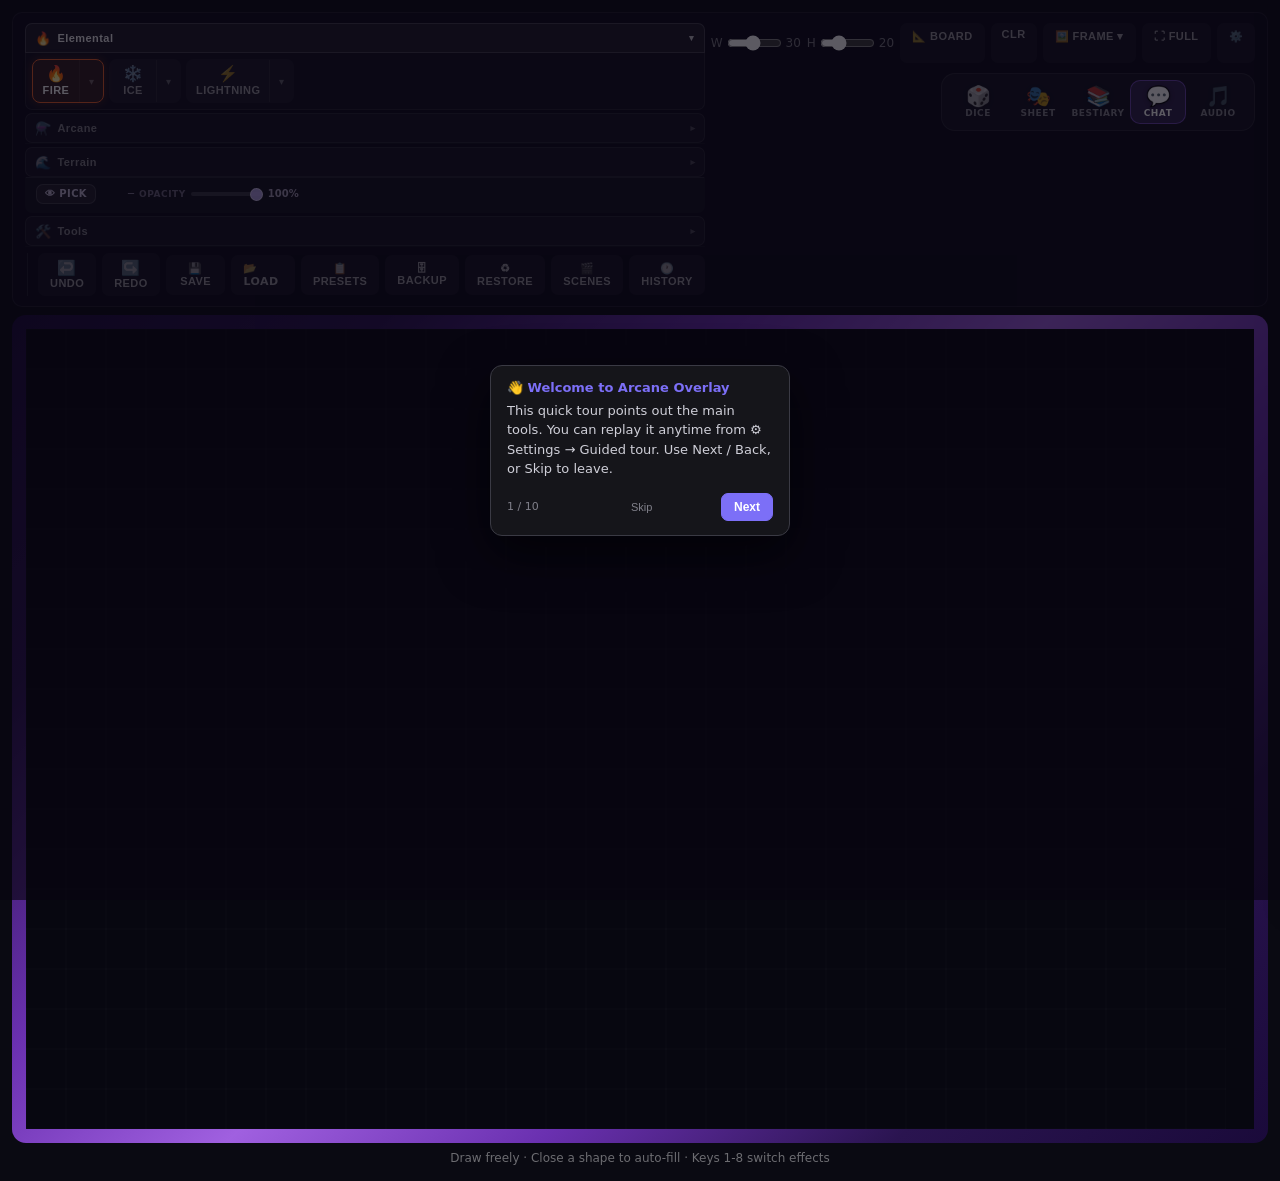
==== commit 73213f01: "Fix hosted player client: environment-aware script loaders The no-cache loaders pointed hard at http" ====
--- a/index.html
+++ b/index.html
@@ -1378,48 +1378,50 @@
   </div>
 </div>
 <script>
-/* Load grid.js through the local no-cache server so edits always apply
-   (file:// ignores the ?v= query for caching). Retry until the server is up. */
-/* Pull a fresh style.css from the no-cache server so CSS edits never go stale
-   (the file:// <link> above gives instant base styling; this overrides it). */
+/* Script/style loading is environment-aware:
+   • file:// (the Mac app)  → load via the local no-cache server so edits always
+     apply (file:// ignores the ?v= query for caching). Retry until it's up.
+   • http(s) (hosted player client on GitHub Pages, or the portable bundle
+     served by server.py) → load RELATIVE paths; localhost:8765 doesn't exist
+     for remote players and would be blocked as mixed content on https. */
+var __SRC_BASE = (location.protocol === 'file:') ? 'http://localhost:8765/' : '';
 (function loadStyle(tries){
   tries = tries || 0;
   var l = document.createElement('link');
   l.rel = 'stylesheet';
-  l.href = 'http://localhost:8765/style.css?t=' + Date.now();
+  l.href = __SRC_BASE + 'style.css?t=' + Date.now();
   l.onerror = function(){ if (tries < 60) setTimeout(function(){ loadStyle(tries+1); }, 300); };
   document.head.appendChild(l);
 })();
 (function loadGrid(tries){
   tries = tries || 0;
   var s = document.createElement('script');
-  s.src = 'http://localhost:8765/grid.js?t=' + Date.now();
+  s.src = __SRC_BASE + 'grid.js?t=' + Date.now();
   s.onerror = function(){ if (tries < 60) setTimeout(function(){ loadGrid(tries+1); }, 300); };
   document.head.appendChild(s);
 })();
 (function loadAvatar(tries){
   tries = tries || 0;
   var s = document.createElement('script');
-  s.src = 'http://localhost:8765/avatar.js?t=' + Date.now();
+  s.src = __SRC_BASE + 'avatar.js?t=' + Date.now();
   s.onerror = function(){ if (tries < 60) setTimeout(function(){ loadAvatar(tries+1); }, 300); };
   document.head.appendChild(s);
 })();
 (function loadBackup(tries){
   tries = tries || 0;
   var s = document.createElement('script');
-  s.src = 'http://localhost:8765/backup.js?t=' + Date.now();
+  s.src = __SRC_BASE + 'backup.js?t=' + Date.now();
   s.onerror = function(){ if (tries < 60) setTimeout(function(){ loadBackup(tries+1); }, 300); };
   document.head.appendChild(s);
 })();
 </script>
 <script>
-/* Load music.js through the local server (which sends no-cache) with a
-   timestamp + retry, so it always loads the freshest copy and survives the
-   server not being ready the instant the page parses. */
+/* Audio modules — same environment-aware base, chained so music → mixer →
+   sampler initialise in dependency order. */
 (function loadMusic(tries){
   tries = tries || 0;
   var s = document.createElement('script');
-  s.src = 'http://localhost:8765/music.js?t=' + Date.now();
+  s.src = __SRC_BASE + 'music.js?t=' + Date.now();
   s.onerror = function(){ if (tries < 40) setTimeout(function(){ loadMusic(tries+1); }, 400); };
   s.onload = function(){ loadMixer(0); };
   document.body.appendChild(s);
@@ -1427,7 +1429,7 @@
 function loadMixer(tries){
   tries = tries || 0;
   var s = document.createElement('script');
-  s.src = 'http://localhost:8765/mixer.js?t=' + Date.now();
+  s.src = __SRC_BASE + 'mixer.js?t=' + Date.now();
   s.onerror = function(){ if (tries < 40) setTimeout(function(){ loadMixer(tries+1); }, 400); };
   s.onload = function(){ loadSampler(0); };
   document.body.appendChild(s);
@@ -1435,7 +1437,7 @@
 function loadSampler(tries){
   tries = tries || 0;
   var s = document.createElement('script');
-  s.src = 'http://localhost:8765/sampler.js?t=' + Date.now();
+  s.src = __SRC_BASE + 'sampler.js?t=' + Date.now();
   s.onerror = function(){ if (tries < 40) setTimeout(function(){ loadSampler(tries+1); }, 400); };
   document.body.appendChild(s);
 }
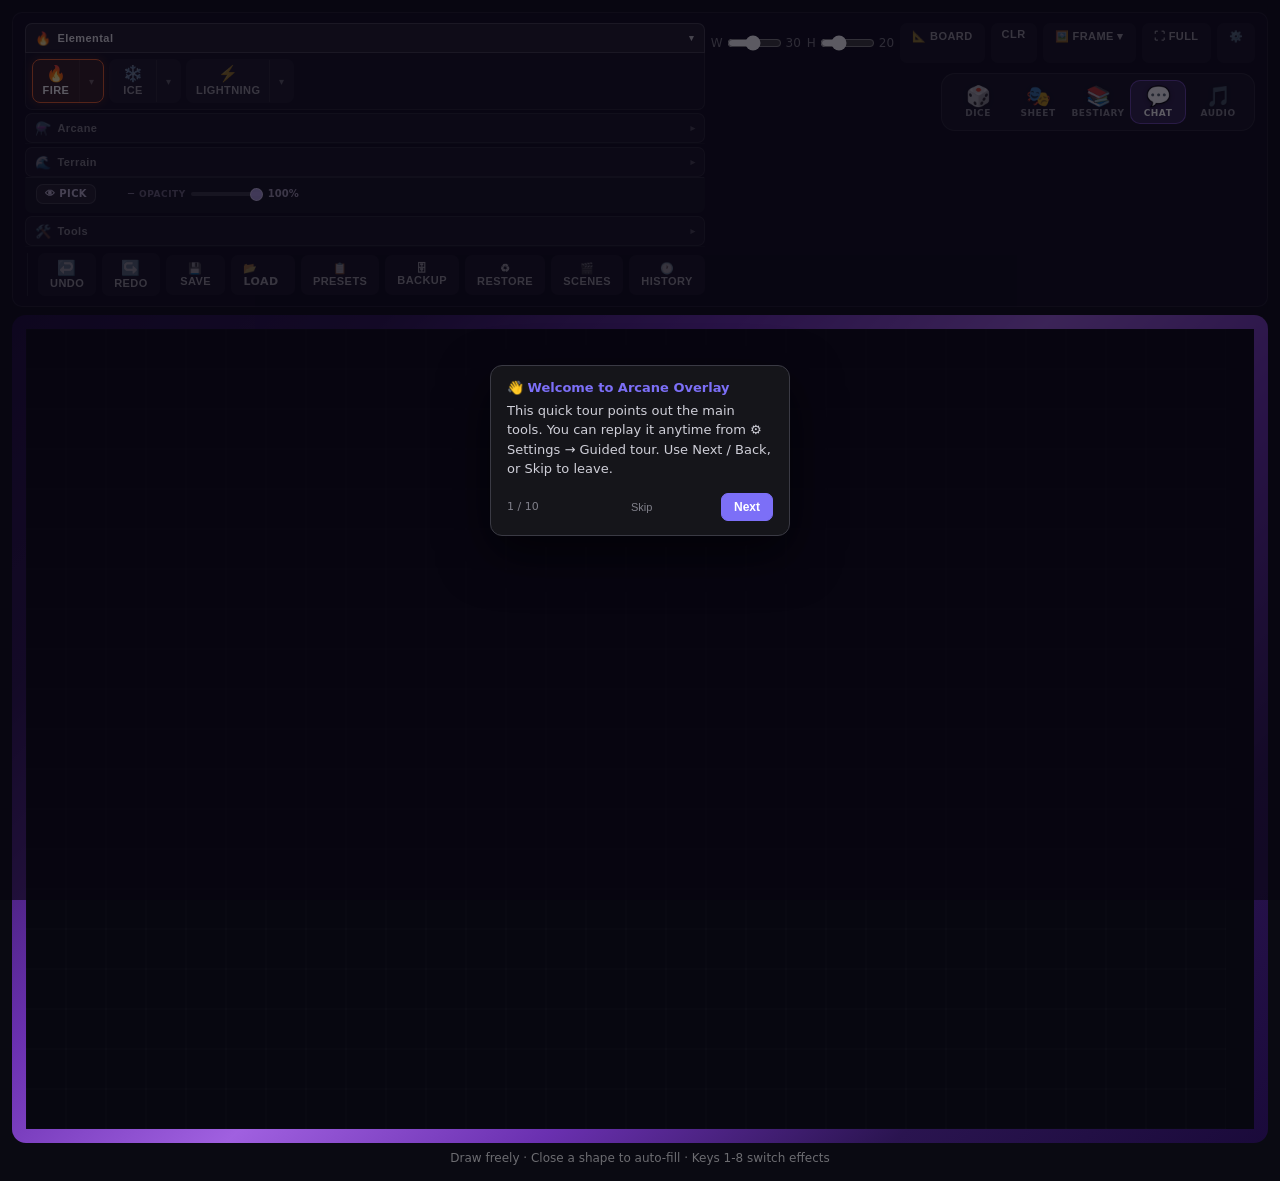
==== commit 847e6ee4: "Multiplayer bug-fix pass: chat dupes, protocol spam, lag, desync recovery Client (grid.js): - __HP__" ====
--- a/index.html
+++ b/index.html
@@ -1438,9 +1438,4 @@
   tries = tries || 0;
   var s = document.createElement('script');
   s.src = __SRC_BASE + 'sampler.js?t=' + Date.now();
-  s.onerror = function(){ if (tries < 40) setTimeout(function(){ loadSampler(tries+1); }, 400); };
-  document.body.appendChild(s);
-}
-</script>
-</body>
-</html>
+  s.onerror = function(){ if (tries < 40) setTimeout(function(){ loadSampler(tries+1); }, 4
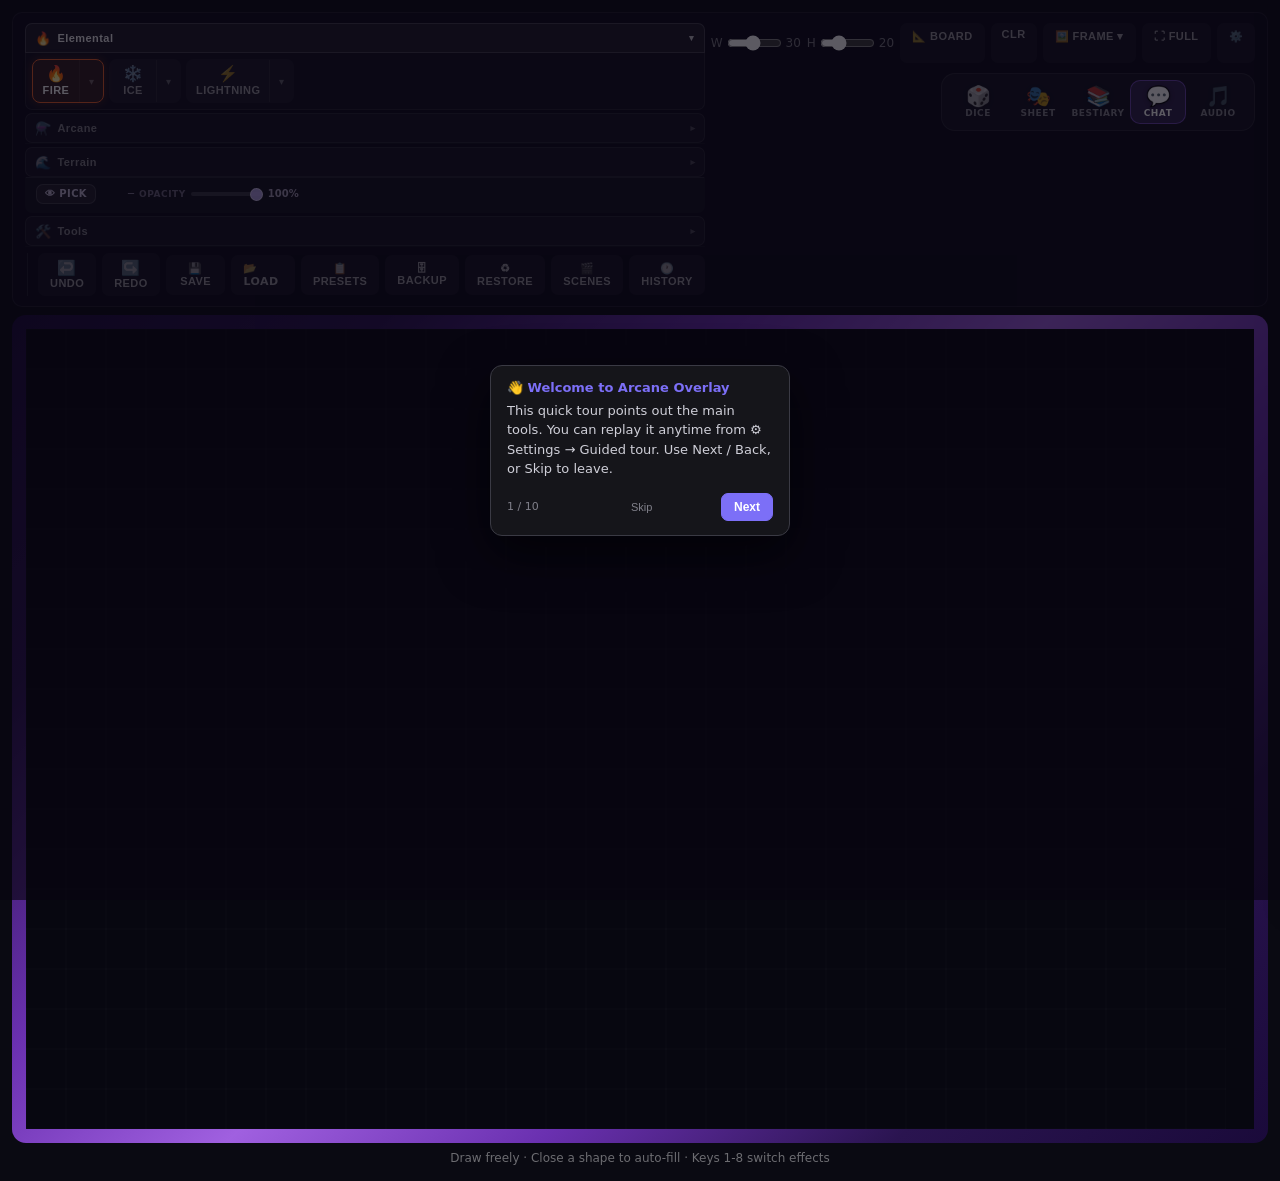
==== commit 243bdf99: "Hard-enforce player restrictions in multiplayer Players (non-DM) may only place/move tokens, inspect" ====
--- a/index.html
+++ b/index.html
@@ -4,7 +4,7 @@
 <meta charset="UTF-8">
 <meta name="viewport" content="width=device-width, initial-scale=1.0">
 <title>D&D 4e Battle Grid</title>
-<link rel="stylesheet" href="style.css?v=31">
+<link rel="stylesheet" href="style.css?v=32">
 </head>
 <body>
 <div id="app">
@@ -1438,4 +1438,9 @@
   tries = tries || 0;
   var s = document.createElement('script');
   s.src = __SRC_BASE + 'sampler.js?t=' + Date.now();
-  s.onerror = function(){ if (tries < 40) setTimeout(function(){ loadSampler(tries+1); }, 4+  s.onerror = function(){ if (tries < 40) setTimeout(function(){ loadSampler(tries+1); }, 400); };
+  document.body.appendChild(s);
+}
+</script>
+</body>
+</html>
--- a/style.css
+++ b/style.css
@@ -3218,6 +3218,7 @@
   display: none !important;
 }
 /* Hide their associated sub-panels too */
+body.player-restricted #draw-panel,
 body.player-restricted #fog-panel,
 body.player-restricted #map-panel,
 body.player-restricted #grid-scale-panel { display: none !important; }
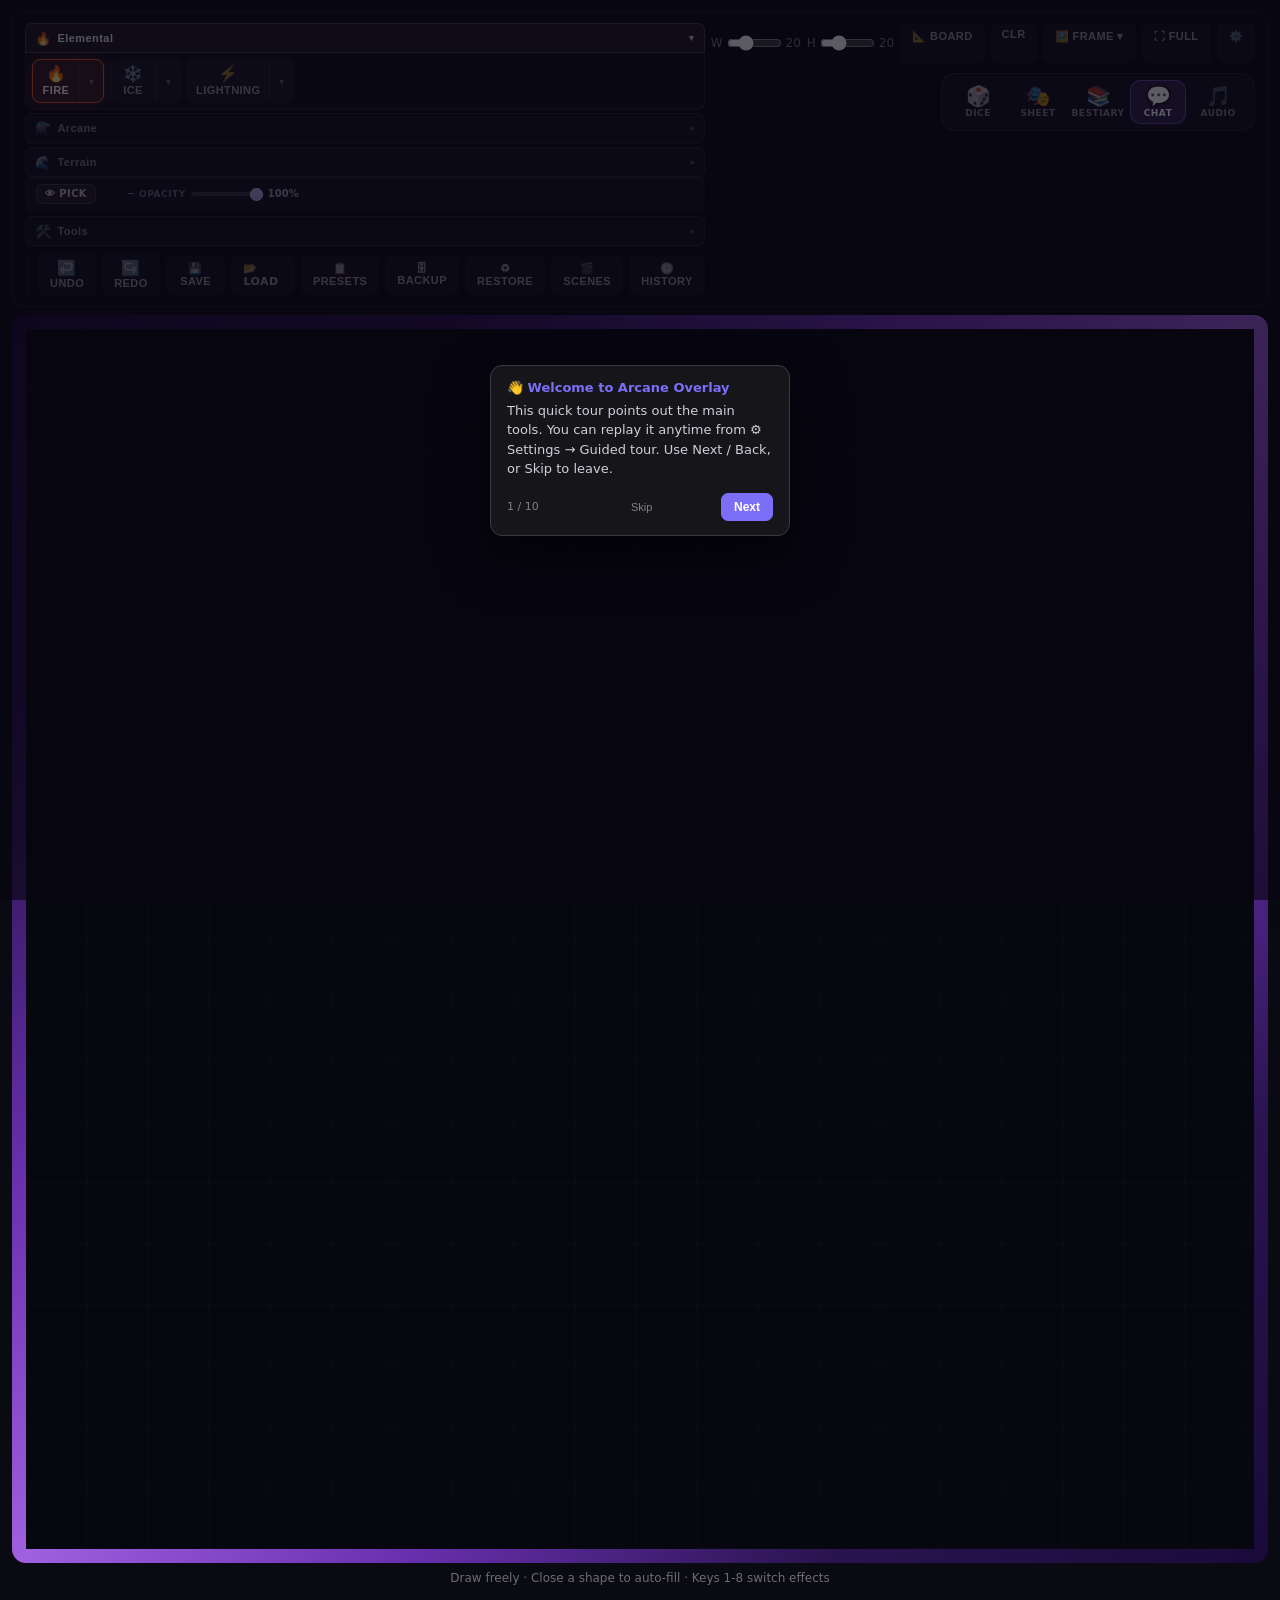
==== commit 97695ccd: "4e sheets: hide 5e spell slots (section reads POWERS & RESOURCES) Spell slots are a 5e mechanic — th" ====
--- a/index.html
+++ b/index.html
@@ -4,7 +4,7 @@
 <meta charset="UTF-8">
 <meta name="viewport" content="width=device-width, initial-scale=1.0">
 <title>D&D 4e Battle Grid</title>
-<link rel="stylesheet" href="style.css?v=32">
+<link rel="stylesheet" href="style.css?v=34">
 </head>
 <body>
 <div id="app">
@@ -1124,12 +1124,12 @@
       <div id="sh-skills" class="sheet-skills"></div>
       <div id="sh-result" class="sh-result" style="display:none"></div>
 
-      <div class="sheet-section-title">SPELLS &amp; RESOURCES  <span class="sh-hint">click pips to spend / restore</span></div>
+      <div class="sheet-section-title"><span class="only-5e">SPELLS &amp; RESOURCES</span><span class="only-4e">POWERS &amp; RESOURCES</span>  <span class="sh-hint">click pips to spend / restore</span></div>
       <div id="sh-rest-row">
         <button id="sh-short-rest" type="button" title="Restore short-rest resources">☕ Short Rest</button>
         <button id="sh-long-rest" type="button" title="Restore all spell slots &amp; resources">🌙 Long Rest</button>
       </div>
-      <div id="sh-spellslots"></div>
+      <div id="sh-spellslots" class="only-5e"></div>
       <div id="sh-resources"></div>
       <div id="sh-res-add-row">
         <input id="sh-res-name" type="text" placeholder="Resource (Ki, Rage…)" maxlength="40">
--- a/style.css
+++ b/style.css
@@ -3224,6 +3224,17 @@
 body.player-restricted #grid-scale-panel { display: none !important; }
 /* Hide the Tools category Erase pill (it's an effect, not a "tool") */
 body.player-restricted #toolbar #pill-erase { display: none !important; }
+/* Token modal for players: hide DM-only fields (ownership + private notes) */
+body.player-restricted #tok-owner,
+body.player-restricted label[for="tok-owner"],
+body.player-restricted #tok-notes,
+body.player-restricted label[for="tok-notes"] { display: none !important; }
+/* Bestiary for players: only the "Place Me" character card — the DM's monster
+   roster, creature editor and import stay hidden */
+body.player-restricted .be-card:not(.my-character),
+body.player-restricted #bestiary-new-btn,
+body.player-restricted #bestiary-import-btn,
+body.player-restricted #bestiary-editor { display: none !important; }
 /* Hide the right-hand actions strip (save/load/presets/scenes/undo/history) */
 body.player-restricted #toolbar .toolbar-actions { display: none !important; }
 /* Hide grid-size sliders if they're in the toolbar */
@@ -3695,28 +3706,4 @@
 }
 @keyframes banner-slide {
   from { transform: translateY(-100%); opacity: 0; }
-  to   { transform: translateY(0);     opacity: 1; }
-}
-#update-banner-msg { flex: 1; }
-#update-download-link {
-  padding: 3px 10px;
-  background: rgba(255,220,80,0.22);
-  border: 1px solid rgba(255,220,80,0.5);
-  border-radius: 5px;
-  color: #ffe080;
-  font-weight: 700;
-  font-size: 11px;
-  text-decoration: none;
-  white-space: nowrap;
-}
-#update-download-link:hover { background: rgba(255,220,80,0.38); }
-#update-banner-dismiss {
-  background: none;
-  border: none;
-  color: rgba(255,255,255,0.55);
-  font-size: 14px;
-  cursor: pointer;
-  padding: 0 2px;
-  line-height: 1;
-}
-#update-banner-dismiss:hover { color: #fff; }
+  to   {
